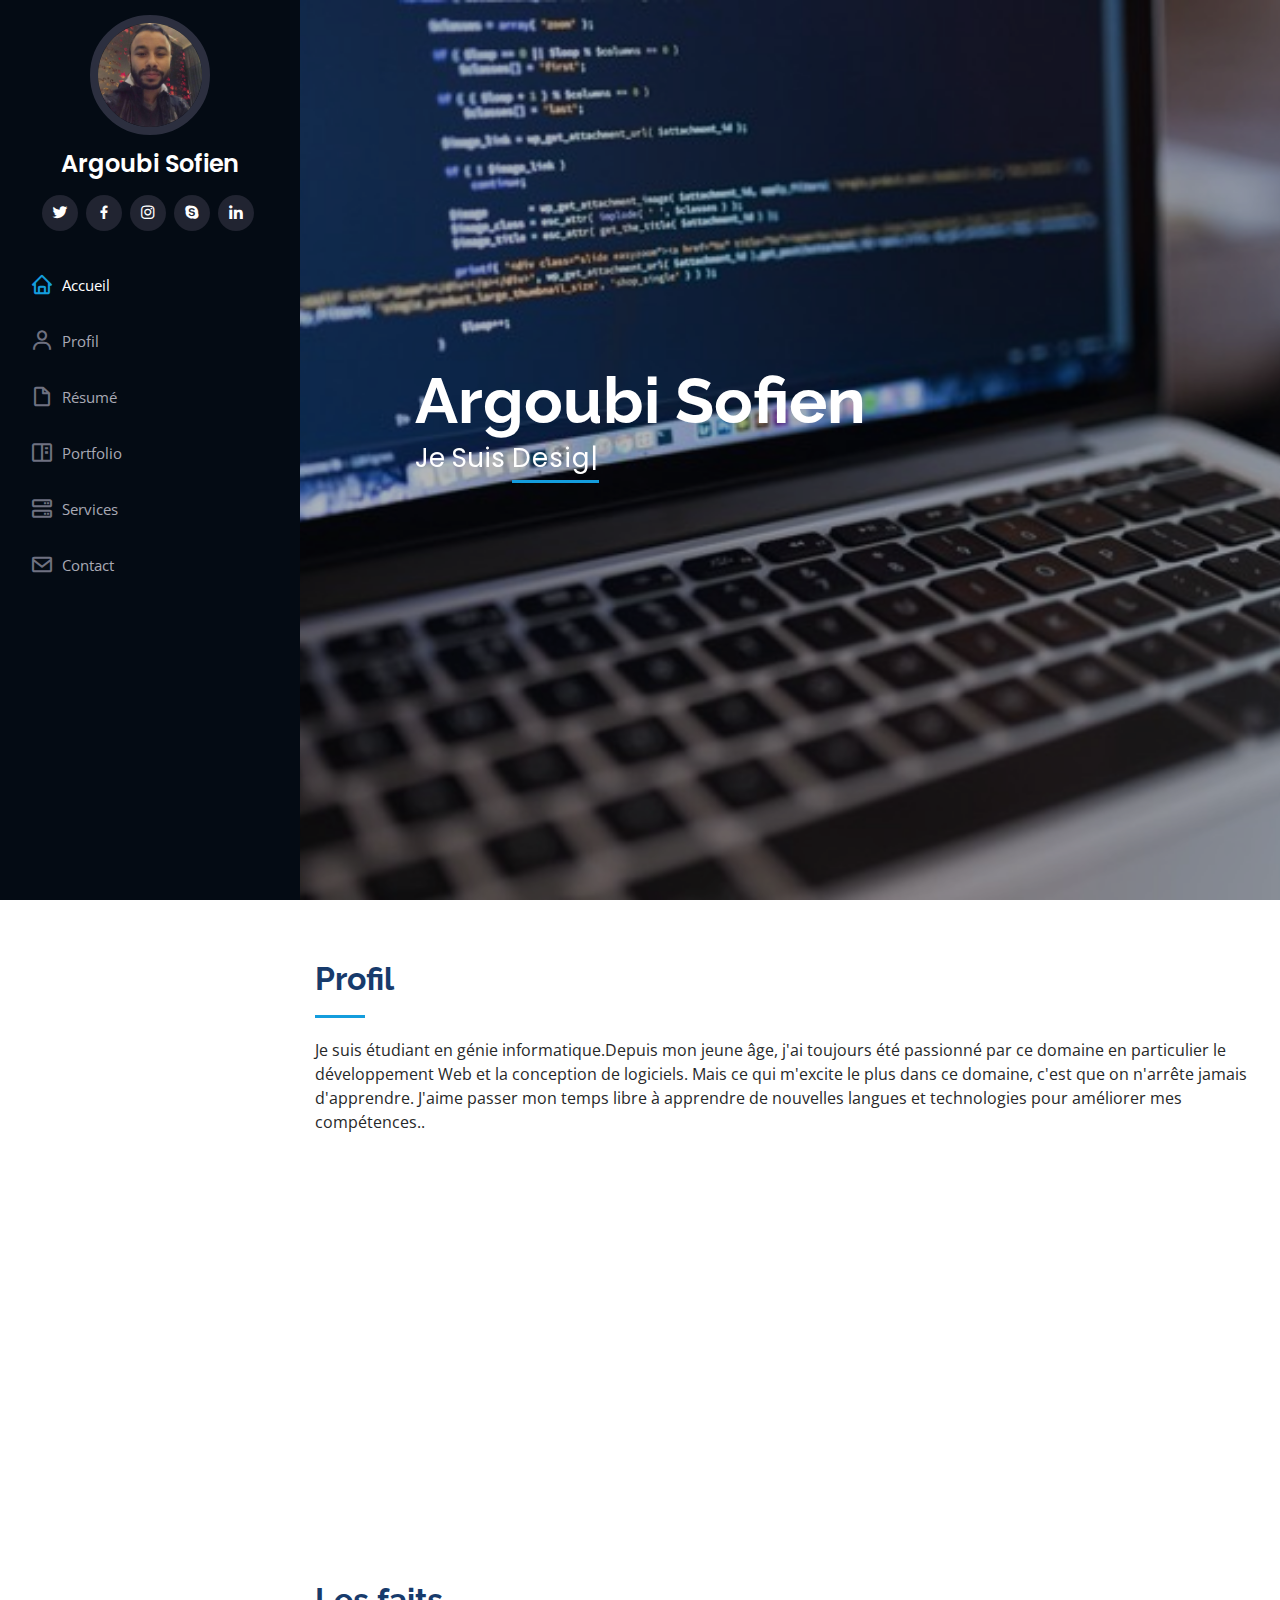
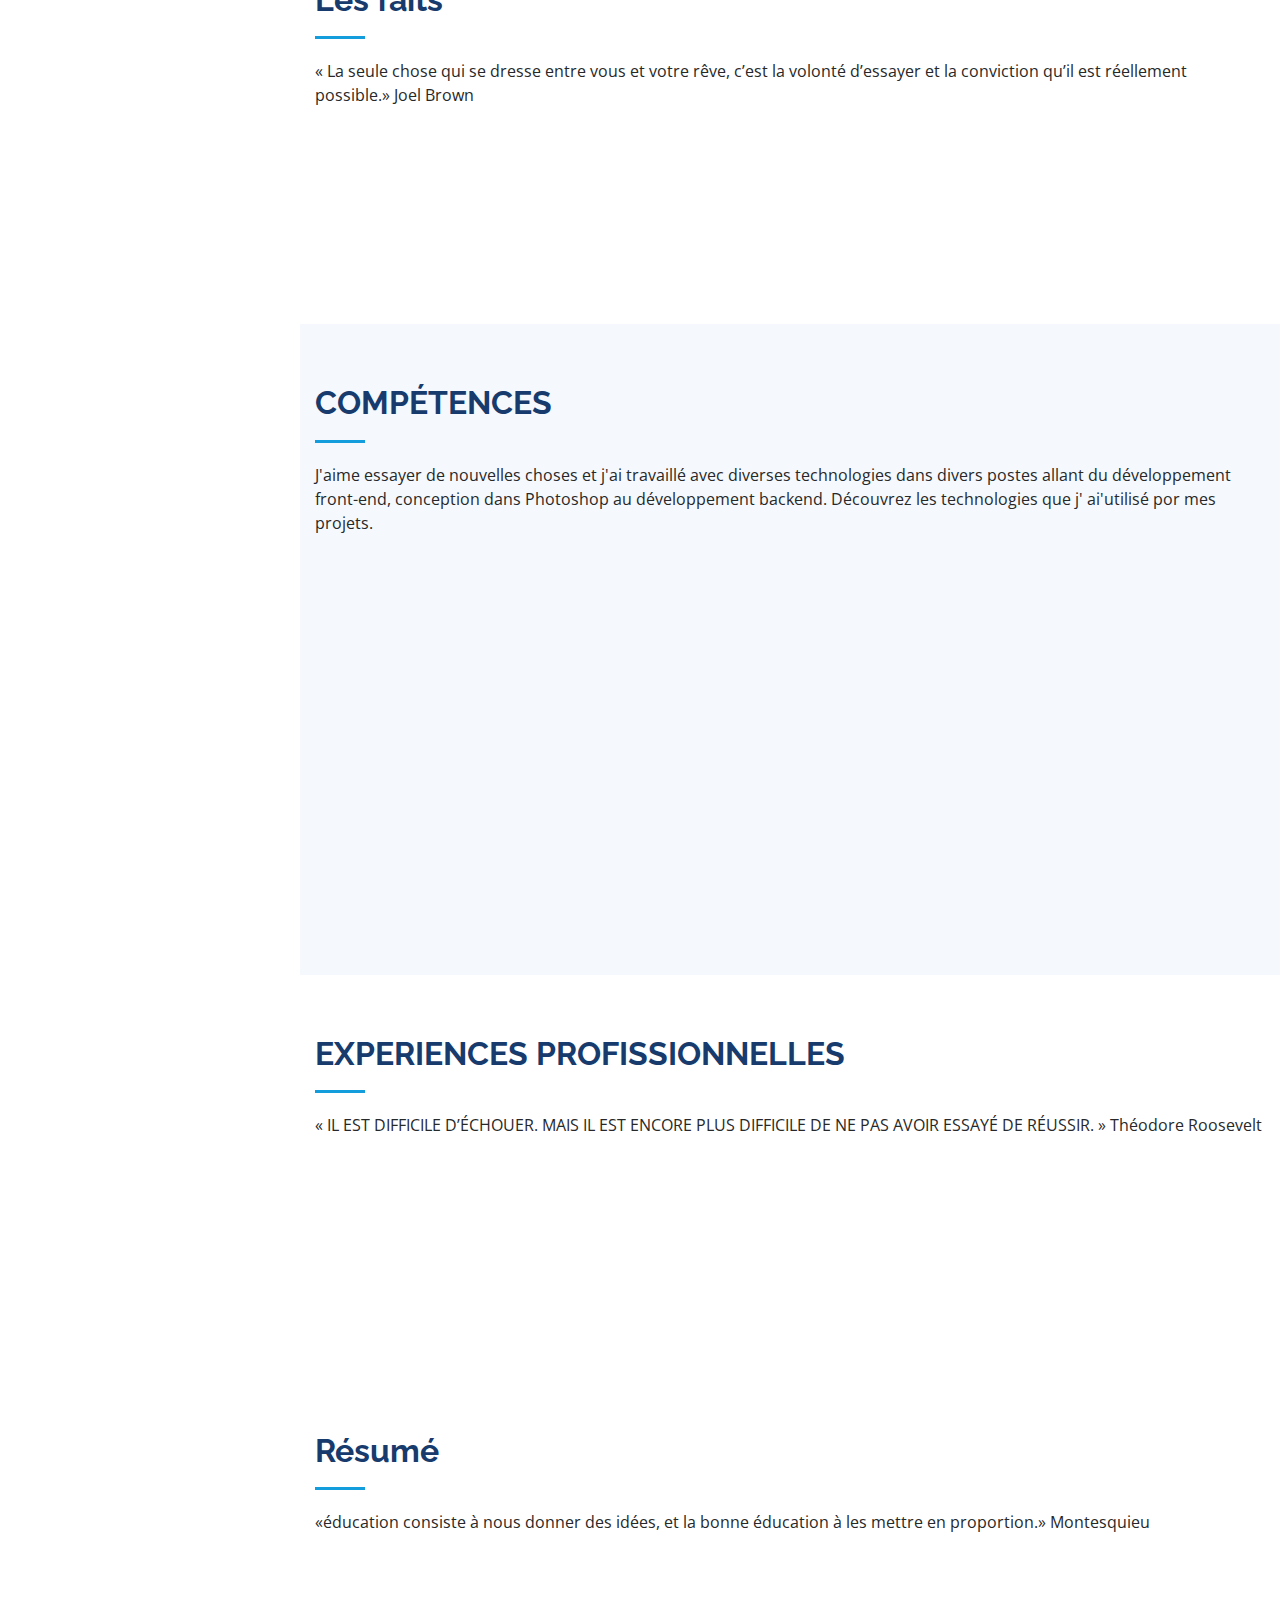
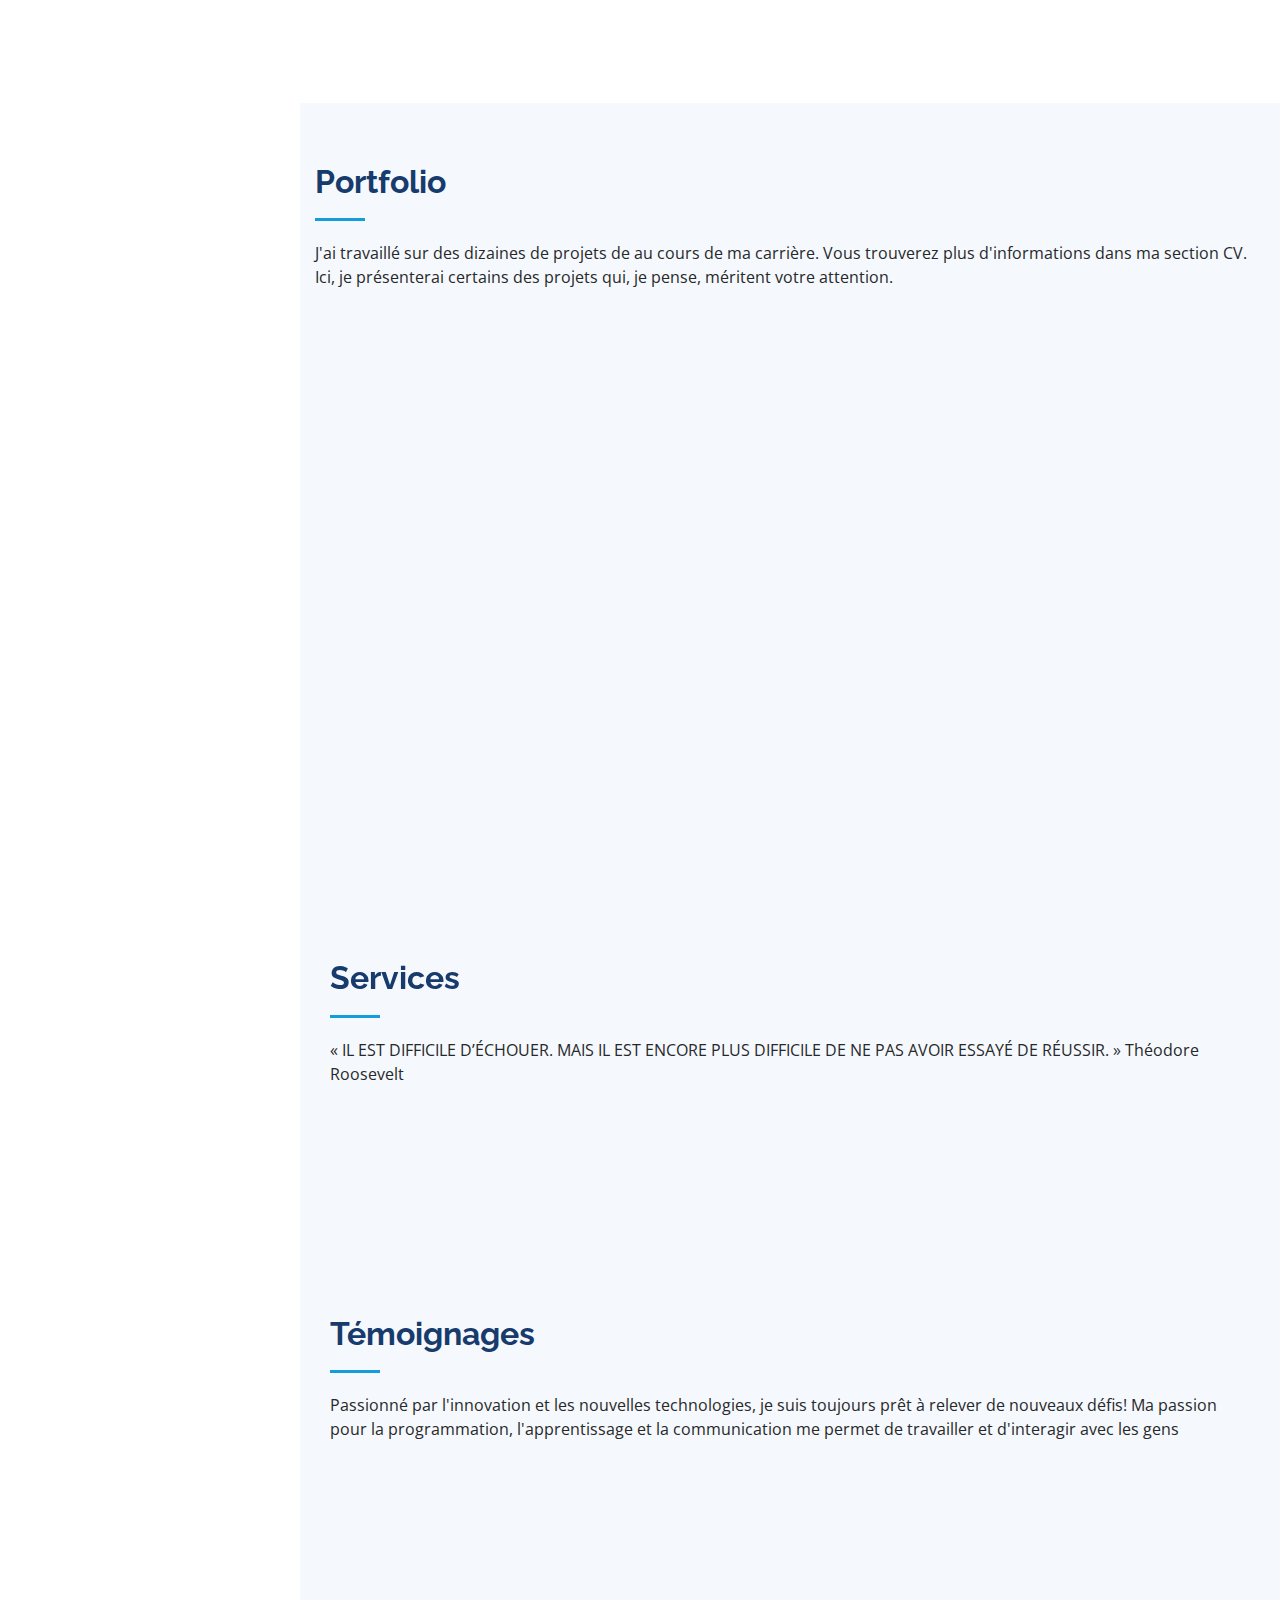
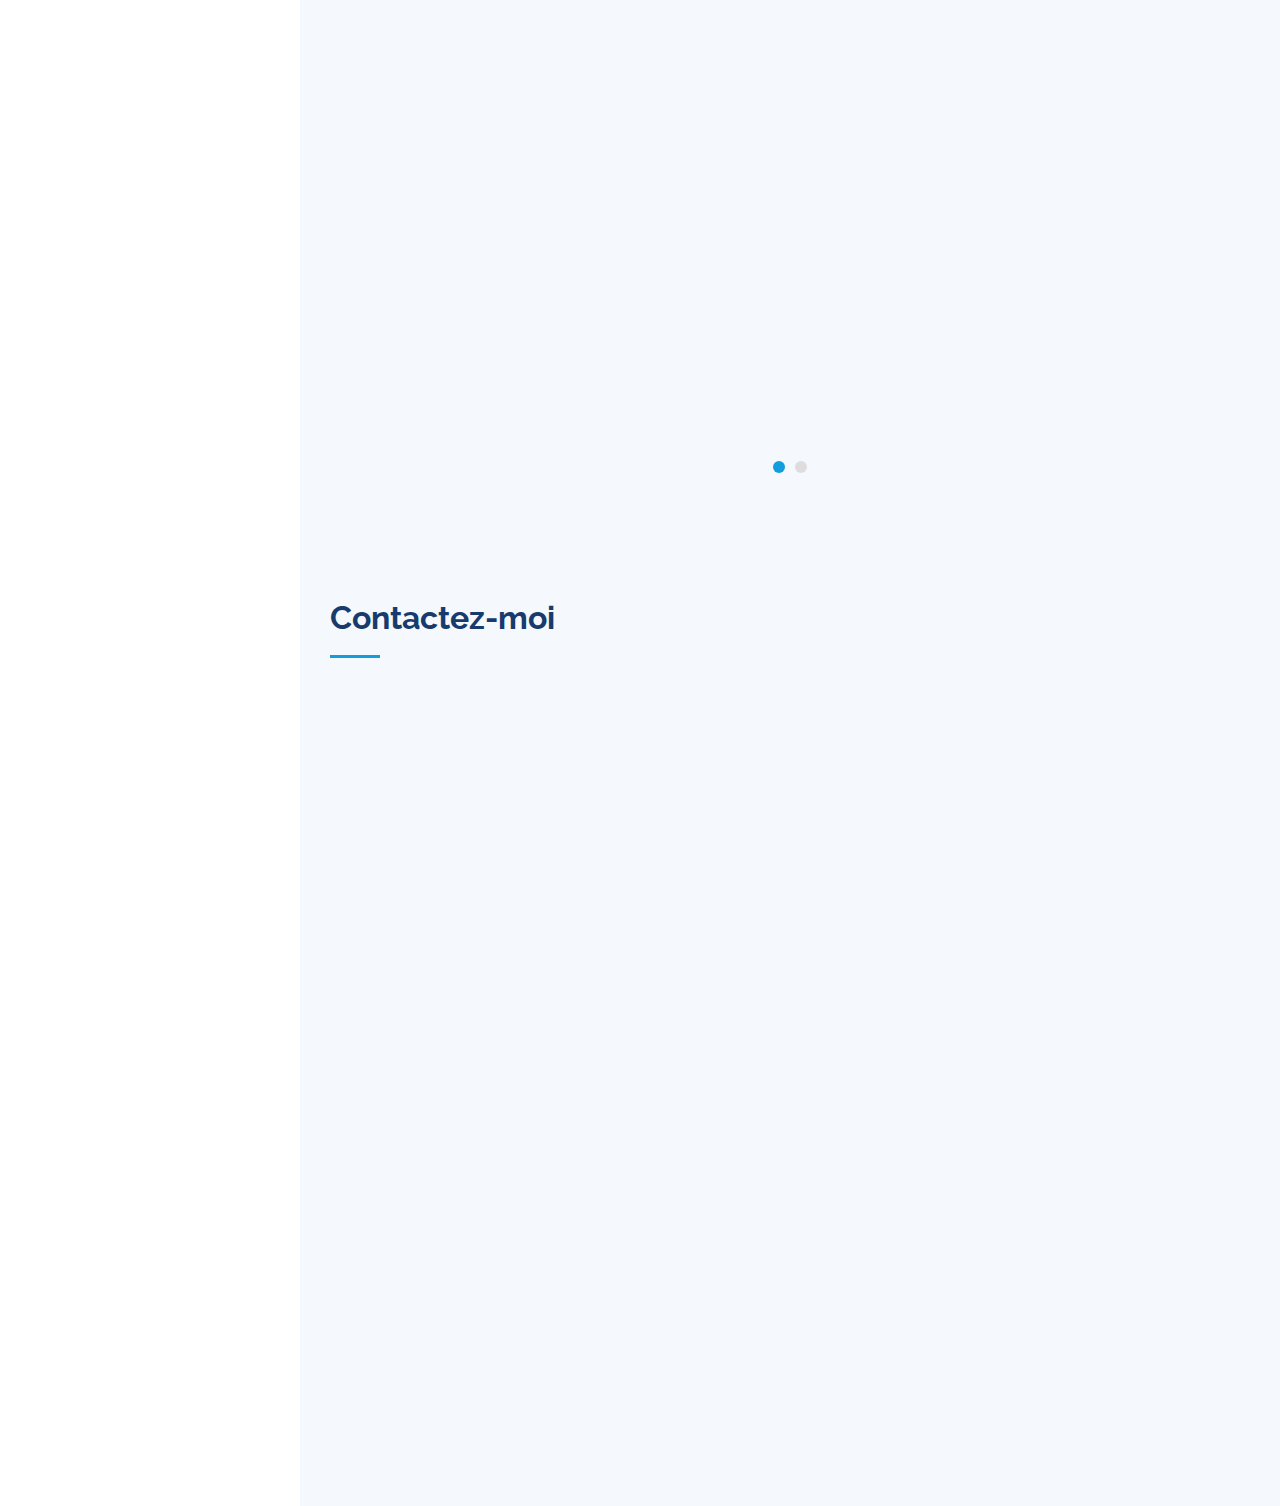
==== index.html @ 0f50d7a8 "Commit" ====
<!DOCTYPE html>
<html lang="en">

<head>
  <meta charset="utf-8">
  <meta content="width=device-width, initial-scale=1.0" name="viewport">

  <title>Argoubi Sofien - Accueil</title>
  <meta content="" name="description">
  <meta content="" name="keywords">

  <!-- Favicons -->
  <link href="assets/img/favicon.png" rel="icon">
  <link href="assets/img/apple-touch-icon.png" rel="apple-touch-icon">

  <!-- Google Fonts -->
  <link href="https://fonts.googleapis.com/css?family=Open+Sans:300,300i,400,400i,600,600i,700,700i|Raleway:300,300i,400,400i,500,500i,600,600i,700,700i|Poppins:300,300i,400,400i,500,500i,600,600i,700,700i" rel="stylesheet">

  <!-- Vendor CSS Files -->
  <link href="assets/vendor/bootstrap/css/bootstrap.min.css" rel="stylesheet">
  <link href="assets/vendor/icofont/icofont.min.css" rel="stylesheet">
  <link href="assets/vendor/boxicons/css/boxicons.min.css" rel="stylesheet">
  <link href="assets/vendor/venobox/venobox.css" rel="stylesheet">
  <link href="assets/vendor/owl.carousel/assets/owl.carousel.min.css" rel="stylesheet">
  <link href="assets/vendor/aos/aos.css" rel="stylesheet">

  <!-- Template Main CSS File -->
  <link href="assets/css/style.css" rel="stylesheet">

  <!-- =======================================================
  * Template Name: iPortfolio - v1.4.1
  * Template URL: https://bootstrapmade.com/iportfolio-bootstrap-portfolio-websites-template/
  * Author: BootstrapMade.com
  * License: https://bootstrapmade.com/license/
  ======================================================== -->
</head>

<body>

  <!-- ======= Mobile nav toggle button ======= -->
  <button type="button" class="mobile-nav-toggle d-xl-none"><i class="icofont-navigation-menu"></i></button>

  <!-- ======= Header ======= -->
  <header id="header">
    <div class="d-flex flex-column">

      <div class="profile">
        <img src="assets/img/profile-img.jpg" alt="" class="img-fluid rounded-circle">
        <h1 class="text-light"><a href="index.html">Argoubi Sofien</a></h1>
        <div class="social-links mt-3 text-center">
          <a href="#" class="twitter"><i class="bx bxl-twitter"></i></a>
          <a href="https://www.facebook.com/neifos.argoubi" class="facebook"><i class="bx bxl-facebook"></i></a>
          <a href="#" class="instagram"><i class="bx bxl-instagram"></i></a>
          <a href="#" class="google-plus"><i class="bx bxl-skype"></i></a>
          <a href="https://www.linkedin.com/in/sofien-argoubi-b7154b184/" class="linkedin"><i class="bx bxl-linkedin"></i></a>
        </div>
      </div>

      <nav class="nav-menu">
        <ul>
          <li class="active"><a href="index.html"><i class="bx bx-home"></i> <span>Accueil</span></a></li>
          <li><a href="#about"><i class="bx bx-user"></i> <span>Profil</span></a></li>
          <li><a href="#resume"><i class="bx bx-file-blank"></i> <span>Résumé</span></a></li>
          <li><a href="#portfolio"><i class="bx bx-book-content"></i> Portfolio</a></li>
          <li><a href="#services"><i class="bx bx-server"></i>Services</a></li>
          <li><a href="#contact"><i class="bx bx-envelope"></i> Contact</a></li>

        </ul>
      </nav><!-- .nav-menu -->
      <button type="button" class="mobile-nav-toggle d-xl-none"><i class="icofont-navigation-menu"></i></button>

    </div>
  </header><!-- End Header -->

  <!-- ======= Hero Section ======= -->
  <section id="hero" class="d-flex flex-column justify-content-center align-items-center">
    <div class="hero-container" data-aos="fade-in">
      <h1>Argoubi Sofien</h1>
      <p>Je Suis <span class="typed" data-typed-items="Designer, Développeur, Freelancer"></span></p>
    </div>
  </section><!-- End Hero -->

  <main id="main">

    <!-- ======= About Section ======= -->
    <section id="about" class="about">
      <div class="container">

        <div class="section-title">
          <h2>Profil</h2>
          <p>Je suis étudiant en génie informatique.Depuis mon jeune âge, j'ai toujours été
            passionné par ce domaine en particulier le développement Web et la
            conception de logiciels. Mais ce qui m'excite le plus dans ce domaine, c'est
            que on n'arrête jamais d'apprendre. J'aime passer mon temps libre à
            apprendre de nouvelles langues et technologies pour améliorer mes
            compétences..</p>
        </div>

        <div class="row">
          <div class="col-lg-4" data-aos="fade-right">
            <img src="assets/img/profile-img.jpg" class="img-fluid" alt="">
          </div>
          <div class="col-lg-8 pt-4 pt-lg-0 content" data-aos="fade-left">
            <h3>UI/UX Designer &amp; Développeur web.</h3>
<p></p>
            <br>
            <br>

            <div class="row">
              <div class="col-lg-6">
                <ul>
                  <li><i class="icofont-rounded-right"></i> <strong>Date de Naissance:</strong> 25 Fév 1996</li>
                  <li><i class="icofont-rounded-right"></i> <strong>Site web:</strong> www.Argoubi-Sofien.com</li>
                  <li><i class="icofont-rounded-right"></i> <strong>Téléphone :</strong> +216 53 925 295</li>
                  <li><i class="icofont-rounded-right"></i> <strong>Ville:</strong> Ariena, Tunis</li>
                </ul>
              </div>
              <div class="col-lg-6">
                <ul>
                  <li><i class="icofont-rounded-right"></i> <strong>Age:</strong> 24</li>
                  <li><i class="icofont-rounded-right"></i> <strong>Diplôme:</strong> Ingénieur</li>
                  <li><i class="icofont-rounded-right"></i> <strong>Email:</strong> sofien.argoubi@esprit.tn</li>
                  <li><i class="icofont-rounded-right"></i> <strong>Freelance:</strong> Disponible</li>
                </ul>
              </div>
<p> « Le succès n’est pas la clé du bonheur. Le bonheur est la clé du succès. Si vous aimez ce que vous faites, vous réussirez.  » Albert Schweitzer</p>
            </div>
          </div>
        </div>
      
      </div>
    </section><!-- End About Section -->

    <!-- ======= Facts Section ======= -->
    <section id="facts" class="facts">
      <div class="container">

        <div class="section-title">
          <h2>Les faits</h2>
          <p>« La seule chose qui se dresse entre vous et votre rêve, c’est la volonté d’essayer et la conviction qu’il est réellement possible.» Joel Brown</p>
        </div>

        <div class="row no-gutters">

          <div class="col-lg-3 col-md-6 d-md-flex align-items-md-stretch" data-aos="fade-up">
            <div class="count-box">
              <i class="icofont-simple-smile"></i>
              <span data-toggle="counter-up">1</span>
              <p><strong>
                Clients satisfaits</strong></p>
            </div>
          </div>

          <div class="col-lg-3 col-md-6 d-md-flex align-items-md-stretch" data-aos="fade-up" data-aos-delay="100">
            <div class="count-box">
              <i class="icofont-document-folder"></i>
              <span data-toggle="counter-up">5</span>
              <p><strong>
                Projets</strong> </p>
            </div>
          </div>

          <div class="col-lg-3 col-md-6 d-md-flex align-items-md-stretch" data-aos="fade-up" data-aos-delay="200">
            <div class="count-box">
              <i class="icofont-live-support"></i>
              <span data-toggle="counter-up">463</span>
              <p><strong>
                Heures d'assistance</strong> </p>
            </div>
          </div>

          <div class="col-lg-3 col-md-6 d-md-flex align-items-md-stretch" data-aos="fade-up" data-aos-delay="300">
            <div class="count-box">
              <i class="icofont-users-alt-5"></i>
              <span data-toggle="counter-up">3</span>
              <p><strong>Hard Workers</strong> </p>
            </div>
          </div>

        </div>

      </div>
    </section><!-- End Facts Section -->

    <!-- ======= Skills Section ======= -->
    <section id="skills" class="skills section-bg">
      <div class="container">

        <div class="section-title">
          <h2>COMPÉTENCES</h2>
          <p>J'aime essayer de nouvelles choses et j'ai travaillé avec diverses technologies dans divers postes allant du développement front-end, conception dans Photoshop au développement backend.
            Découvrez les technologies que j' ai'utilisé por mes projets.</p>
        </div>

        <div class="row skills-content">

          <div class="col-lg-6" data-aos="fade-up">

            <div class="progress">
              <span class="skill">HTML <i class="val">100%</i></span>
              <div class="progress-bar-wrap">
                <div class="progress-bar" role="progressbar" aria-valuenow="100" aria-valuemin="0" aria-valuemax="100"></div>
              </div>
            </div>

            <div class="progress">
              <span class="skill">CSS <i class="val">90%</i></span>
              <div class="progress-bar-wrap">
                <div class="progress-bar" role="progressbar" aria-valuenow="90" aria-valuemin="0" aria-valuemax="100"></div>
              </div>
            </div>

            <div class="progress">
              <span class="skill">JavaScript <i class="val">75%</i></span>
              <div class="progress-bar-wrap">
                <div class="progress-bar" role="progressbar" aria-valuenow="75" aria-valuemin="0" aria-valuemax="100"></div>
              </div>
            </div>
            <div class="progress">
              <span class="skill">JQuery <i class="val">80%</i></span>
              <div class="progress-bar-wrap">
                <div class="progress-bar" role="progressbar" aria-valuenow="80" aria-valuemin="0" aria-valuemax="100"></div>
              </div>
            </div>
            <div class="progress">
              <span class="skill">Ajax <i class="val">80%</i></span>
              <div class="progress-bar-wrap">
                <div class="progress-bar" role="progressbar" aria-valuenow="80" aria-valuemin="0" aria-valuemax="100"></div>
              </div>
            </div>
            <div class="progress">
              <span class="skill">Symfony <i class="val">90%</i></span>
              <div class="progress-bar-wrap">
                <div class="progress-bar" role="progressbar" aria-valuenow="90" aria-valuemin="0" aria-valuemax="100"></div>
              </div>
            </div>
            <div class="progress">
              <span class="skill">Java <i class="val">90%</i></span>
              <div class="progress-bar-wrap">
                <div class="progress-bar" role="progressbar" aria-valuenow="90" aria-valuemin="0" aria-valuemax="100"></div>
              </div>
            </div>

          </div>

          <div class="col-lg-6" data-aos="fade-up" data-aos-delay="100">

            <div class="progress">
              <span class="skill">C <i class="val">100%</i></span>
              <div class="progress-bar-wrap">
                <div class="progress-bar" role="progressbar" aria-valuenow="100" aria-valuemin="0" aria-valuemax="100"></div>
              </div>
            </div>
            <div class="progress">
              <span class="skill">C++ <i class="val">85%</i></span>
              <div class="progress-bar-wrap">
                <div class="progress-bar" role="progressbar" aria-valuenow="85" aria-valuemin="0" aria-valuemax="100"></div>
              </div>
            </div>
            <div class="progress">
              <span class="skill">PHP <i class="val">100%</i></span>
              <div class="progress-bar-wrap">
                <div class="progress-bar" role="progressbar" aria-valuenow="100" aria-valuemin="0" aria-valuemax="100"></div>
              </div>
            </div>

            <div class="progress">
              <span class="skill">WordPress <i class="val">70%</i></span>
              <div class="progress-bar-wrap">
                <div class="progress-bar" role="progressbar" aria-valuenow="90" aria-valuemin="0" aria-valuemax="100"></div>
              </div>
            </div>

            <div class="progress">
              <span class="skill">Photoshop <i class="val">55%</i></span>
              <div class="progress-bar-wrap">
                <div class="progress-bar" role="progressbar" aria-valuenow="55" aria-valuemin="0" aria-valuemax="100"></div>
              </div>
            </div>
            <div class="progress">
              <span class="skill">JavaFx <i class="val">80%</i></span>
              <div class="progress-bar-wrap">
                <div class="progress-bar" role="progressbar" aria-valuenow="80" aria-valuemin="0" aria-valuemax="100"></div>
              </div>
            </div>
            <div class="progress">
              <span class="skill">Python <i class="val">60%</i></span>
              <div class="progress-bar-wrap">
                <div class="progress-bar" role="progressbar" aria-valuenow="60" aria-valuemin="0" aria-valuemax="100"></div>
              </div>
            </div>

          </div>

        </div>

      </div>
    </section><!-- End Skills Section -->

    <!-- ======= Resume Section ======= -->
    <section id="services" class="services">
      <div class="container">

        <div class="section-title">
          <h2>EXPERIENCES PROFISSIONNELLES</h2>
          <p>« IL EST DIFFICILE D’ÉCHOUER. MAIS IL EST ENCORE PLUS DIFFICILE DE NE PAS AVOIR ESSAYÉ DE RÉUSSIR. »
            Théodore Roosevelt</p>
        </div>

        <div class="row">
          <div class="col-lg-4 col-md-6 icon-box" data-aos="fade-up">
            <div class="icon">
              <a href="assets/img/IMG-2661.JPG" data-gall="portfolioGallery" class="venobox" title="Web 2"><i class="icofont-computer"></i></a>
            </div>
            <h4 class="title"><a href="">STAGE OUVRIER</a></h4>
            <p class="description">j'ai connu la procédure à faire pour gére les différent
              sources des financements
            </p>
          </div>
        </div>

      </div>
    </section><!-- End Services Section -->
    <section id="resume" class="resume">
      <div class="container">

        <div class="section-title">
          <h2>Résumé</h2>
          <p>«éducation consiste à nous donner des idées, et la bonne éducation à les mettre en proportion.»  Montesquieu</p>
        </div>

        <div class="row">
          <div class="col-lg-6" data-aos="fade-up">
            <h3 class="resume-title">Résumé</h3>
            <div class="resume-item pb-0">
              <h4>Argoubi Sofien</h4>
              <p><em>Je suis quelqu'un de rigoureux, d'autonome et j'ai une grande capacité d'adaptation et un bon relationnel.</em></p>
              <ul>
                <li>Ariena,Tunis</li>
                <li>(+216) 53 925 295</li>
                <li>sofien.argoubi@esprit.tn</li>
              </ul>
            </div>

            <h3 class="resume-title">Education</h3>
            <div class="resume-item">
              <h4>Ingénierie en informatique</h4>
              <h5>2017 - Present</h5>
              <p><em>Ecole Sup Privée d'Ingénierie et de Technologies,Ariena,Tunis</em></p>
              <p>spécialité TWIN(Technologies Du Web Et De L’internet)</p>
            </div>
            <div class="resume-item">
              <h4>Baccalauréat en Sciences De l’informatique</h4>
              <h5>2014 - 2015</h5>
              <p><em> Lycée Secondaire de Mareth, Gabes, Tunis</em></p>
              <p>spécialité Informatique</p>
            </div>
          </div>
          <div class="col-lg-6" data-aos="fade-up" data-aos-delay="100">
            <h3 class="resume-title">Projets Académiques</h3>
            <div class="resume-item">
              <h4>EdTech</h4>
              <h5>Jan 2020-Mai 2020</h5>
              <p><em>Esprit </em></p>
              <ul>
                <li>Diriger la conception</li>
                <li>Diviser les tâches Entre 6 membres de l'équipe de conception et fournir des conseils sur tous les aspects du projet.</li>
                <li>travail en équipe</li>
                <li>développement un projet intégré composé de 3 disciplines/Technologies : Java, web et Mobile.</li>
              </ul>
            </div>
            <div class="resume-item">
              <h4>E-Commerce</h4>
              <h5>Jan 2019-Mai 2019</h5>
              <p><em>Esprit </em></p>
              <ul>
                <li>Diriger la conception</li>
                <li>Diviser les tâches Entre 6 membres de l'équipe de conception et fournir des conseils sur tous les aspects du projet.</li>
                <li>travail en équipe</li>
                <li>Motes-Clé : Php , JavaScript , Html ,Css , GitHub , MySql</li>
              </ul>
            </div>
            <div class="resume-item">
              <h4>robot détecteur d'obstacles</h4>
              <h5>Jan 2019-Mai 2019</h5>
              <p><em>Esprit</em></p>
              <ul>
                <li>Création d'un robot détecteur d'obstacles utilisant Pic avec Isis et langage d'assemblage.</li>
                <li>travail en équipe</li>
              </ul>
            </div>
            <div class="resume-item">
              <h4>Project Shell</h4>
              <h5>Jan 2019-Mai 2019</h5>
              <p><em>Esprit</em></p>
              <ul>
                <li>Application modulaire</li>
                <li>Utilisation d’une interface graphique (YAD)</li>
                <li>travail par binome</li>
              </ul>
            </div>
            <div class="resume-item">
              <h4>marché intelligent</h4>
              <h5>Sept 2018-Jan 2019</h5>
              <p><em>Esprit</em></p>
              <ul>
                <li>Développement d’une application desktop afin
                  d’améliorer la gestion de consommation d’énergie
                </li>

                <li>travail en équipe</li>
                <li>Motes-Clé : C++ , QtCreator , GitHub , MySql</li>
              </ul>
            </div>
            <div class="resume-item">
              <h4>Jeu Vidéo</h4>
              <h5>Jan 2018-Mai 2018</h5>
              <p><em>Esprit</em></p>
              <ul>
                <li>Conception et réalisation d’un jeu d’énigme</li>
                <li>Motes-Clé : C , SDL , Arduino ,SVN,Linux</li>
              </ul>
            </div>
          </div>
        </div>

      </div>
    </section><!-- End Resume Section -->

    <!-- ======= Portfolio Section ======= -->
    <section id="portfolio" class="portfolio section-bg">
      <div class="container">

        <div class="section-title">
          <h2>Portfolio</h2>
          <p>J'ai travaillé sur des dizaines de projets de au cours de ma carrière. Vous trouverez plus d'informations dans ma section CV.
            Ici, je présenterai certains des projets qui, je pense, méritent votre attention.</p>
        </div>

        <div class="row" data-aos="fade-up">
          <div class="col-lg-12 d-flex justify-content-center">
            <ul id="portfolio-flters">
              <li data-filter="*" class="filter-active">All</li>
              <li data-filter=".filter-app">App</li>
              <li data-filter=".filter-web">Web</li>
            </ul>
          </div>
        </div>

        <div class="row portfolio-container" data-aos="fade-up" data-aos-delay="100">

          <div class="col-lg-4 col-md-6 portfolio-item filter-app">
            <div class="portfolio-wrap">
              <img src="assets/img/jeu%20video/portfolio-details-1.jpg" class="img-fluid" alt="">
              <div class="portfolio-links">
                <a href="assets/img/jeu%20video/portfolio-details-1.jpg" data-gall="portfolioGallery" class="venobox" title="App 1"><i class="bx bx-plus"></i></a>
                <a href="portfolio-details-JeuVideo.html" title="More Details"><i class="bx bx-link"></i></a>
              </div>
            </div>
          </div>

          <div class="col-lg-4 col-md-6 portfolio-item filter-web">
            <div class="portfolio-wrap">
              <img src="assets/img/EdTech/EdTech.png" class="img-fluid" alt="">
              <div class="portfolio-links">
                <a href="assets/img/EdTech/EdTech.png" data-gall="portfolioGallery" class="venobox" title="Web 3"><i class="bx bx-plus"></i></a>
                <a href="portfolio-details%20-EdTech.html" title="More Details"><i class="bx bx-link"></i></a>
              </div>
            </div>
          </div>

          <div class="col-lg-4 col-md-6 portfolio-item filter-app">
            <div class="portfolio-wrap">
              <img src="assets/img/SmartMarket/intro.png" class="img-fluid" alt="">
              <div class="portfolio-links">
                <a href="assets/img/SmartMarket/intro.png" data-gall="portfolioGallery" class="venobox" title="App 2"><i class="bx bx-plus"></i></a>
                <a href="portfolio-details%20-SmartMarket.html" title="More Details"><i class="bx bx-link"></i></a>
              </div>
            </div>
          </div>


          <div class="col-lg-4 col-md-6 portfolio-item filter-web">
            <div class="portfolio-wrap">
              <img src="assets/img/Ecommerce/Ecommerce.jpg" class="img-fluid" alt="">
              <div class="portfolio-links">
                <a href="assets/img/Ecommerce/Ecommerce.jpg" data-gall="portfolioGallery" class="venobox" title="Web 2"><i class="bx bx-plus"></i></a>
                <a href="portfolio-details%20-Ecommerce.html" title="More Details"><i class="bx bx-link"></i></a>
              </div>
            </div>
          </div>
        </div>
      <!--  <div class="section-title">
          <h2>Centres d’intérêts </h2>
          <p> « La vie est un mystère qu'il faut vivre, et non un problème à résoudre ».Gandhi</p>
        </div>

        <div class="row" data-aos="fade-up">
          <div class="col-lg-12 d-flex justify-content-center">
            <ul id="portfolio-flters">
              <li data-filter="*" class="filter-active">All</li>
              <li data-filter=".filter-app">Sport</li>
              <li data-filter=".filter-web">Films</li>
              <li data-filter=".filter-card">Voyages</li>
            </ul>
          </div>
        </div>

        <div class="row portfolio-container" data-aos="fade-up" data-aos-delay="100">

          <div class="col-lg-4 col-md-6 portfolio-item filter-app">
            <div class="portfolio-wrap">
              <img src="assets/img/Sport/16999213_1341015342625537_5766465177453030325_n.jpg" class="img-fluid" alt="">
              <div class="portfolio-links">
                <a href="assets/img/Sport/16999213_1341015342625537_5766465177453030325_n.jpg" data-gall="portfolioGallery" class="venobox" title="Web 1"><i class="bx bx-plus"></i></a>
                <a href="#" title="More Details"><i class="bx bx-link"></i></a>
              </div>
            </div>
          </div>



          <div class="col-lg-4 col-md-6 portfolio-item filter-card">
            <div class="portfolio-wrap">
              <img src="assets/img/Voyage/v1.jpg" class="img-fluid" alt="">
              <div class="portfolio-links">
                <a href="assets/img/Voyage/v1.jpg" data-gall="portfolioGallery" class="venobox" title="Web 2"><i class="bx bx-plus"></i></a>
                <a href="#" title="More Details"><i class="bx bx-link"></i></a>
              </div>
            </div>
          </div>
          <div class="col-lg-4 col-md-6 portfolio-item filter-card">
            <div class="portfolio-wrap">
              <img src="assets/img/Voyage/v2.jpg" class="img-fluid" alt="">
              <div class="portfolio-links">
                <a href="assets/img/Voyage/v2.jpg" data-gall="portfolioGallery" class="venobox" title="Web 2"><i class="bx bx-plus"></i></a>
                <a href="#" title="More Details"><i class="bx bx-link"></i></a>
              </div>
            </div>
          </div>
          <div class="col-lg-4 col-md-6 portfolio-item filter-app">
            <div class="portfolio-wrap">
              <img src="assets/img/Voyage/v3.jpg" class="img-fluid" alt="">
              <div class="portfolio-links">
                <a href="assets/img/Voyage/v3.jpg" data-gall="portfolioGallery" class="venobox" title="Web 2"><i class="bx bx-plus"></i></a>
                <a href="#" title="More Details"><i class="bx bx-link"></i></a>
              </div>
            </div>
          </div>
          <div class="col-lg-4 col-md-6 portfolio-item filter-web">
            <div class="portfolio-wrap">
              <img src="assets/img/Films/The_Walking_Dead.jpg" class="img-fluid" alt="">
              <div class="portfolio-links">
                <a href="assets/img/Films/The_Walking_Dead.jpg" data-gall="portfolioGallery" class="venobox" title="Web 2"><i class="bx bx-plus"></i></a>
                <a href="#" title="More Details"><i class="bx bx-link"></i></a>
              </div>
            </div>
          </div>
          <div class="col-lg-4 col-md-6 portfolio-item filter-web">
            <div class="portfolio-wrap">
              <img src="assets/img/Films/3956503.jpg" class="img-fluid" alt="">
              <div class="portfolio-links">
                <a href="assets/img/Films/3956503.jpg" data-gall="portfolioGallery" class="venobox" title="Web 2"><i class="bx bx-plus"></i></a>
                <a href="#" title="More Details"><i class="bx bx-link"></i></a>
              </div>
            </div>
          </div>
          <div class="col-lg-4 col-md-6 portfolio-item filter-web">
            <div class="portfolio-wrap">
              <img src="assets/img/Films/81Flr9sH92L._AC_SL1500.jpg" class="img-fluid" alt="">
              <div class="portfolio-links">
                <a href="assets/img/Films/81Flr9sH92L._AC_SL1500.jpg" data-gall="portfolioGallery" class="venobox" title="Web 2"><i class="bx bx-plus"></i></a>
                <a href="#" title="More Details"><i class="bx bx-link"></i></a>
              </div>
            </div>
          </div>

        </div>

      </div>
    </section>End Portfolio Section -->

    <!-- ======= Services Section ======= -->
    <section id="services" class="services">
      <div class="container">

      <div class="section-title">
          <h2>Services</h2>
          <p>« IL EST DIFFICILE D’ÉCHOUER. MAIS IL EST ENCORE PLUS DIFFICILE DE NE PAS AVOIR ESSAYÉ DE RÉUSSIR. »
            Théodore Roosevelt</p>
        </div>

        <div class="row">
          <div class="col-lg-4 col-md-6 icon-box" data-aos="fade-up">
            <div class="icon">
              <a href="assets/img/IMG-2661.JPG" data-gall="portfolioGallery" class="venobox" title="Web 2"><i class="icofont-computer"></i></a>
            </div>
            <h4 class="title"><a href="">Développement Web</a></h4>
            <p class="description">
            </p>
          </div>
          <div class="col-lg-4 col-md-6 icon-box" data-aos="fade-up">
            <div class="icon">
              <a href="assets/img/IMG-2661.JPG" data-gall="portfolioGallery" class="venobox" title="Web 2"><i class="icofont-image"></i></a>
            </div>
            <h4 class="title"><a href="">Création de interface Graphique </a></h4>
            <p class="description">
            </p>
          </div>

          <div class="col-lg-4 col-md-6 icon-box" data-aos="fade-up">
            <div class="icon">
              <a href="assets/img/IMG-2661.JPG" data-gall="portfolioGallery" class="venobox" title="Web 2"><i class="icofont-chart-bar-graph"></i></a>
            </div>
            <h4 class="title"><a href="">Convertir de fichier</a></h4>
            <p class="description">
            </p>
          </div>
      </div>
    </section><!-- End Services Section -->


    <!-- ======= Testimonials Section ======= -->
    <section id="testimonials" class="testimonials section-bg">
      <div class="container">

        <div class="section-title">
          <h2>Témoignages</h2>
          <p>Passionné par l'innovation et les nouvelles technologies, je suis toujours prêt à relever de nouveaux défis! Ma passion pour la programmation, l'apprentissage et la communication me permet de travailler et d'interagir avec les gens</p>
        </div>

        <div class="owl-carousel testimonials-carousel">

          <div class="testimonial-item" data-aos="fade-up">
            <p>
              <i class="bx bxs-quote-alt-left quote-icon-left"></i>
              J'ai eu le plaisir de travailler avec mon collégue Sofien Argoubi pendant 3 mois, pour le développement d'un site web e-commerce.
              Pendant cette période, j'ai eu l'occasion d'observer ses compétences professionnelles.
              Il prend toujours les tâches avec enthousiasme et dévouement. Aussi j'ai remarqué qu'il sait comment fixer les priorités parmi ses responsabilités.


              <i class="bx bxs-quote-alt-right quote-icon-right"></i>
            </p>
            <img src="assets/img/MyFriends/122723166_369710127480084_1688362825779582460_n.jpg" class="testimonial-img" alt="">
            <h3>Ennine Hanene</h3>
            <h4>Développeuse</h4>
          </div>

          <div class="testimonial-item" data-aos="fade-up" data-aos-delay="100">
            <p>
              <i class="bx bxs-quote-alt-left quote-icon-left"></i>
              Il avait l'air simple, gentil et généreux.
              D'ailleurs le temps me prouve qu'il était sincère, poli sans retenu, et extrêmement aimable. Il rendait service à tout le monde, sans artifice ni prétention.
              Il s'agit d'un homme énergique et sérieux. Seul le tarvail avait de l'importance pour lui.
              <i class="bx bxs-quote-alt-right quote-icon-right"></i>
            </p>
            <img src="assets/img/MyFriends/122654681_822925848478898_2244571292479896744_n.jpg" class="testimonial-img" alt="">
            <h3>Bersellou Mustapha</h3>
            <h4>Designer</h4>
          </div>

          <div class="testimonial-item" data-aos="fade-up" data-aos-delay="200">
            <p>
              <i class="bx bxs-quote-alt-left quote-icon-left"></i>
              J'étais ravi d'être dans la même équipe que vous, vos qualités, votre maitrise des langages informatiques utilisés et votre sens du professionnalisme nous ont permis d'accomplir les différentes tâches dans les meilleures conditions.
              <i class="bx bxs-quote-alt-right quote-icon-right"></i>
            </p>
            <img src="assets/img/MyFriends/122596793_414792889920346_6113307484352216894_n.jpg" class="testimonial-img" alt="">
            <h3>Fares Manel</h3>
            <h4>Développeuse</h4>
          </div>

          <div class="testimonial-item" data-aos="fade-up" data-aos-delay="300">
            <p>
              <i class="bx bxs-quote-alt-left quote-icon-left"></i>
              Si je peux décrire M. Sofien Agroubi en quelques mots, je dirais:
              directe, intentionnelle et médicamenteuse. C'est tout simplement un bon développeur avec un esprit
              critique facinante et intelligence émotionnelle admirable
              <i class="bx bxs-quote-alt-right quote-icon-right"></i>
            </p>
            <img src="assets/img/MyFriends/0.jpg" class="testimonial-img" alt="">
            <h3>Jemmali MohamedTaha</h3>
            <h4>Développeur</h4>
          </div>

          <div class="testimonial-item" data-aos="fade-up" data-aos-delay="400">
            <p>
              <i class="bx bxs-quote-alt-left quote-icon-left"></i>
              Intelligent, dynamique et éfficace en groupe.Hamza se concentre très bien sur les tâches qui lui sont
              confiées.
              <i class="bx bxs-quote-alt-right quote-icon-right"></i>
            </p>
            <img src="assets/img/MyFriends/one.png" class="testimonial-img" alt="">
            <h3>Ennour Hamza</h3>
            <h4>Développeur</h4>
          </div>

        </div>

      </div>
    </section><!-- End Testimonials Section -->

    <!-- ======= Contact Section ======= -->
    <section id="contact" class="contact">
      <div class="container">

        <div class="section-title">
          <h2>Contactez-moi</h2>

        </div>

        <div class="row" data-aos="fade-in">

          <div class="col-lg-5 d-flex align-items-stretch">
            <div class="info">
              <div class="address">
                <i class="icofont-google-map"></i>
                <h4>Emplacement:</h4>
                <p>Ariena, Tunis, TN 8000</p>
              </div>

              <div class="email">
                <i class="icofont-envelope"></i>
                <h4>Email:</h4>
                <p>sofien.argoubi@esprit.tn</p>
              </div>

              <div class="phone">
                <i class="icofont-phone"></i>
                <h4>l'appel :</h4>
                <p>+216 53 925 295</p>
              </div>

              <iframe src="https://www.google.com/maps/embed?pb=!1m14!1m8!1m3!1d12097.433213460943!2d-74.0062269!3d40.7101282!3m2!1i1024!2i768!4f13.1!3m3!1m2!1s0x0%3A0xb89d1fe6bc499443!2sDowntown+Conference+Center!5e0!3m2!1smk!2sbg!4v1539943755621" frameborder="0" style="border:0; width: 100%; height: 290px;" allowfullscreen></iframe>
            </div>

          </div>

          <div class="col-lg-7 mt-5 mt-lg-0 d-flex align-items-stretch">
            <form action="forms/contact.php" method="post" role="form" class="php-email-form">
              <div class="form-row">
                <div class="form-group col-md-6">
                  <label for="name">
                    Votre nom</label>
                  <input type="text" name="name" class="form-control" id="name" data-rule="minlen:4" data-msg="Please enter at least 4 chars" />
                  <div class="validate"></div>
                </div>
                <div class="form-group col-md-6">
                  <label for="name">Votre Email</label>
                  <input type="email" class="form-control" name="email" id="email" data-rule="email" data-msg="Please enter a valid email" />
                  <div class="validate"></div>
                </div>
              </div>
              <div class="form-group">
                <label for="name">Sujet</label>
                <input type="text" class="form-control" name="subject" id="subject" data-rule="minlen:4" data-msg="Please enter at least 8 chars of subject" />
                <div class="validate"></div>
              </div>
              <div class="form-group">
                <label for="name">Message</label>
                <textarea class="form-control" name="message" rows="10" data-rule="required" data-msg="Please write something for us"></textarea>
                <div class="validate"></div>
              </div>
              <div class="mb-3">
                <div class="loading">Loading</div>
                <div class="error-message"></div>
                <div class="sent-message">Your message has been sent. Thank you!</div>
              </div>
              <div class="text-center"><button type="submit">Envoyer Message</button></div>
            </form>
          </div>

        </div>

      </div>
    </section><!-- End Contact Section -->

  </main><!-- End #main -->

  <!-- ======= Footer ======= -->


  <a href="#" class="back-to-top"><i class="icofont-simple-up"></i></a>

  <!-- Vendor JS Files -->
  <script src="assets/vendor/jquery/jquery.min.js"></script>
  <script src="assets/vendor/bootstrap/js/bootstrap.bundle.min.js"></script>
  <script src="assets/vendor/jquery.easing/jquery.easing.min.js"></script>
  <script src="assets/vendor/php-email-form/validate.js"></script>
  <script src="assets/vendor/waypoints/jquery.waypoints.min.js"></script>
  <script src="assets/vendor/counterup/counterup.min.js"></script>
  <script src="assets/vendor/isotope-layout/isotope.pkgd.min.js"></script>
  <script src="assets/vendor/venobox/venobox.min.js"></script>
  <script src="assets/vendor/owl.carousel/owl.carousel.min.js"></script>
  <script src="assets/vendor/typed.js/typed.min.js"></script>
  <script src="assets/vendor/aos/aos.js"></script>

  <!-- Template Main JS File -->
  <script src="assets/js/main.js"></script>

</body>

</html>
---- assets/vendor/venobox/venobox.css ----
/* ------ venobox.css --------*/
.vbox-overlay *, .vbox-overlay *:before, .vbox-overlay *:after{
    -webkit-backface-visibility: hidden;
    -webkit-box-sizing:border-box;
    -moz-box-sizing:border-box;
    box-sizing:border-box;
}
.vbox-overlay * { 
    -webkit-backface-visibility: visible;
    backface-visibility: visible;
}
.vbox-overlay{
    display: -webkit-flex;
    display: flex;
    -webkit-flex-direction: column;
    flex-direction: column;
    -webkit-justify-content: center;
    justify-content: center;
    -webkit-align-items: center;
    align-items: center;
    position: fixed;
    left: 0;
    top: 0;
    bottom: 0;
    right: 0;
    z-index: 999999;
}

/* ----- navigation ----- */
.vbox-title{
    width: 100%;
    height: 40px;
    float: left;
    text-align: center;
    line-height: 28px;
    font-size: 12px;
    padding: 6px 50px;
    overflow: hidden;
    position: fixed;
    display: none;
    left: 0;
    z-index: 89;
}
.vbox-close{
    cursor: pointer;
    position: fixed;
    top: -1px;
    right: 0;
    width: 50px;
    height: 40px;
    padding: 6px;
    display: block;
    background-position:10px center;
    overflow: hidden;
    font-size: 24px;
    line-height: 1;
    text-align: center;
    z-index: 99;
}
.vbox-left{
    cursor: pointer;
    position: fixed;
    left: 0;
    height: 40px;
    overflow: hidden;
    line-height: 28px;
    font-size: 12px;
    z-index: 99;
    display: flex;
    align-items:center;
}
.vbox-num{
    display: inline-block;
    margin: 6px 0 6px 15px;
}
/* ----- Social share ----- */
.vbox-share{
    line-height: 28px;
    font-size: 12px;
    overflow: hidden;
    position: fixed;
    left: 0;
    z-index: 98;
    display: flex;
    align-items:center;
    justify-content: center;
    width: 100%;
    text-align: center;
}
.vbox-share svg{
    max-height: 28px;
    width: 28px;
    z-index: 10;
    margin-left: 12px;
    margin-top: 6px;
    margin-bottom: 6px;
    vertical-align: middle;
}


/* ----- navigation ARROWS ----- */
.vbox-next, .vbox-prev{
    position: fixed;
    top: 50%;
    margin-top: -15px;
    overflow: hidden;
    cursor: pointer;
    display: block;
    width: 45px;
    height: 45px;
    z-index: 99;
}
.vbox-next span, .vbox-prev span{
    position: relative;
    width: 20px;
    height: 20px;
    border: 2px solid transparent;
    border-top-color: #B6B6B6;
    border-right-color: #B6B6B6;
    text-indent: -100px;
    position: absolute;
    top: 8px;
    display: block;
}
.vbox-prev{
    left: 15px;
}
.vbox-next{
    right: 15px;
}
.vbox-prev span{
    left: 10px;
    -ms-transform: rotate(-135deg);
    -webkit-transform: rotate(-135deg);
    transform: rotate(-135deg);
}
.vbox-next span{
    -ms-transform: rotate(45deg);
    -webkit-transform: rotate(45deg);
    transform: rotate(45deg);
    right: 10px;
}
/* ------- inline window ------ */
.vbox-inline{
    width: 420px;
    height: 315px;
    height: 70vh;
    padding: 10px;
    background: #fff;
    margin: 0 auto;
    overflow: auto;
    text-align: left;
}
/* ------- Video & iFrames window ------ */
.venoframe{
    max-width: 100%;
    width: 100%;
    border: none;
    width: 100%;
    height: 260px;
    height: 70vh;
}
.venoframe.vbvid{
    height: 260px;
}
@media (min-width: 768px) {
    .venoframe, .vbox-inline{
        width: 90%;
        height: 360px;
        height: 70vh;
    }
    .venoframe.vbvid{
        width: 640px;
        height: 360px;
    }
}
@media (min-width: 992px) {
    .venoframe, .vbox-inline{
        max-width: 1200px;
        width: 80%;
        height: 540px;
        height: 70vh;
    }
    .venoframe.vbvid{
        width: 960px;
        height: 540px;
    }
}
/* 
Please do NOT edit this part! 
or at least read this note: http://i.imgur.com/7C0ws9e.gif
*/
.vbox-open{
    overflow: hidden;
}
.vbox-container{
    position: absolute;
    left: 0;
    right: 0;
    top: 0;
    bottom: 0;
    overflow-x: hidden;
    overflow-y: scroll;
    overflow-scrolling: touch;
    -webkit-overflow-scrolling: touch;
    z-index: 20;
    max-height: 100%;

}

.vbox-content{
    text-align: center;
    float: left;
    width: 100%;
    position: relative;
    overflow: hidden;
    padding: 20px 4%;
}
.vbox-container img{
    max-width: 100%;
    height: auto;
}
.vbox-figlio{
    box-shadow: 0 0 12px rgba(0,0,0,0.19), 0 6px 6px rgba(0,0,0,0.23);
    max-width: 100%;
    text-align: initial;
}
img.vbox-figlio{
    -webkit-user-select: none;
-khtml-user-select: none;
-moz-user-select: none;
-o-user-select: none;
user-select: none;
}
.vbox-content.swipe-left{
    margin-left: -200px !important;
}
.vbox-content.swipe-right{
    margin-left: 200px !important;
}
.vbox-animated{
    webkit-transition: margin 300ms ease-out;
    transition: margin 300ms ease-out;
}

/* ---------- preloader ----------
 * SPINKIT 
 * http://tobiasahlin.com/spinkit/
-------------------------------- */
.sk-double-bounce,.sk-rotating-plane{width:40px;height:40px;margin:40px auto}.sk-rotating-plane{background-color:#333;-webkit-animation:sk-rotatePlane 1.2s infinite ease-in-out;animation:sk-rotatePlane 1.2s infinite ease-in-out}@-webkit-keyframes sk-rotatePlane{0%{-webkit-transform:perspective(120px) rotateX(0) rotateY(0);transform:perspective(120px) rotateX(0) rotateY(0)}50%{-webkit-transform:perspective(120px) rotateX(-180.1deg) rotateY(0);transform:perspective(120px) rotateX(-180.1deg) rotateY(0)}100%{-webkit-transform:perspective(120px) rotateX(-180deg) rotateY(-179.9deg);transform:perspective(120px) rotateX(-180deg) rotateY(-179.9deg)}}@keyframes sk-rotatePlane{0%{-webkit-transform:perspective(120px) rotateX(0) rotateY(0);transform:perspective(120px) rotateX(0) rotateY(0)}50%{-webkit-transform:perspective(120px) rotateX(-180.1deg) rotateY(0);transform:perspective(120px) rotateX(-180.1deg) rotateY(0)}100%{-webkit-transform:perspective(120px) rotateX(-180deg) rotateY(-179.9deg);transform:perspective(120px) rotateX(-180deg) rotateY(-179.9deg)}}.sk-double-bounce{position:relative}.sk-double-bounce .sk-child{width:100%;height:100%;border-radius:50%;background-color:#333;opacity:.6;position:absolute;top:0;left:0;-webkit-animation:sk-doubleBounce 2s infinite ease-in-out;animation:sk-doubleBounce 2s infinite ease-in-out}.sk-chasing-dots .sk-child,.sk-spinner-pulse,.sk-three-bounce .sk-child{background-color:#333;border-radius:100%}.sk-double-bounce .sk-double-bounce2{-webkit-animation-delay:-1s;animation-delay:-1s}@-webkit-keyframes sk-doubleBounce{0%,100%{-webkit-transform:scale(0);transform:scale(0)}50%{-webkit-transform:scale(1);transform:scale(1)}}@keyframes sk-doubleBounce{0%,100%{-webkit-transform:scale(0);transform:scale(0)}50%{-webkit-transform:scale(1);transform:scale(1)}}.sk-wave{margin:40px auto;width:50px;height:40px;text-align:center;font-size:10px}.sk-wave .sk-rect{background-color:#333;height:100%;width:6px;display:inline-block;-webkit-animation:sk-waveStretchDelay 1.2s infinite ease-in-out;animation:sk-waveStretchDelay 1.2s infinite ease-in-out}.sk-wave .sk-rect1{-webkit-animation-delay:-1.2s;animation-delay:-1.2s}.sk-wave .sk-rect2{-webkit-animation-delay:-1.1s;animation-delay:-1.1s}.sk-wave .sk-rect3{-webkit-animation-delay:-1s;animation-delay:-1s}.sk-wave .sk-rect4{-webkit-animation-delay:-.9s;animation-delay:-.9s}.sk-wave .sk-rect5{-webkit-animation-delay:-.8s;animation-delay:-.8s}@-webkit-keyframes sk-waveStretchDelay{0%,100%,40%{-webkit-transform:scaleY(.4);transform:scaleY(.4)}20%{-webkit-transform:scaleY(1);transform:scaleY(1)}}@keyframes sk-waveStretchDelay{0%,100%,40%{-webkit-transform:scaleY(.4);transform:scaleY(.4)}20%{-webkit-transform:scaleY(1);transform:scaleY(1)}}.sk-wandering-cubes{margin:40px auto;width:40px;height:40px;position:relative}.sk-wandering-cubes .sk-cube{background-color:#333;width:10px;height:10px;position:absolute;top:0;left:0;-webkit-animation:sk-wanderingCube 1.8s ease-in-out -1.8s infinite both;animation:sk-wanderingCube 1.8s ease-in-out -1.8s infinite both}.sk-chasing-dots,.sk-spinner-pulse{width:40px;height:40px;margin:40px auto}.sk-wandering-cubes .sk-cube2{-webkit-animation-delay:-.9s;animation-delay:-.9s}@-webkit-keyframes sk-wanderingCube{0%{-webkit-transform:rotate(0);transform:rotate(0)}25%{-webkit-transform:translateX(30px) rotate(-90deg) scale(.5);transform:translateX(30px) rotate(-90deg) scale(.5)}50%{-webkit-transform:translateX(30px) translateY(30px) rotate(-179deg);transform:translateX(30px) translateY(30px) rotate(-179deg)}50.1%{-webkit-transform:translateX(30px) translateY(30px) rotate(-180deg);transform:translateX(30px) translateY(30px) rotate(-180deg)}75%{-webkit-transform:translateX(0) translateY(30px) rotate(-270deg) scale(.5);transform:translateX(0) translateY(30px) rotate(-270deg) scale(.5)}100%{-webkit-transform:rotate(-360deg);transform:rotate(-360deg)}}@keyframes sk-wanderingCube{0%{-webkit-transform:rotate(0);transform:rotate(0)}25%{-webkit-transform:translateX(30px) rotate(-90deg) scale(.5);transform:translateX(30px) rotate(-90deg) scale(.5)}50%{-webkit-transform:translateX(30px) translateY(30px) rotate(-179deg);transform:translateX(30px) translateY(30px) rotate(-179deg)}50.1%{-webkit-transform:translateX(30px) translateY(30px) rotate(-180deg);transform:translateX(30px) translateY(30px) rotate(-180deg)}75%{-webkit-transform:translateX(0) translateY(30px) rotate(-270deg) scale(.5);transform:translateX(0) translateY(30px) rotate(-270deg) scale(.5)}100%{-webkit-transform:rotate(-360deg);transform:rotate(-360deg)}}.sk-spinner-pulse{-webkit-animation:sk-pulseScaleOut 1s infinite ease-in-out;animation:sk-pulseScaleOut 1s infinite ease-in-out}@-webkit-keyframes sk-pulseScaleOut{0%{-webkit-transform:scale(0);transform:scale(0)}100%{-webkit-transform:scale(1);transform:scale(1);opacity:0}}@keyframes sk-pulseScaleOut{0%{-webkit-transform:scale(0);transform:scale(0)}100%{-webkit-transform:scale(1);transform:scale(1);opacity:0}}.sk-chasing-dots{position:relative;text-align:center;-webkit-animation:sk-chasingDotsRotate 2s infinite linear;animation:sk-chasingDotsRotate 2s infinite linear}.sk-chasing-dots .sk-child{width:60%;height:60%;display:inline-block;position:absolute;top:0;-webkit-animation:sk-chasingDotsBounce 2s infinite ease-in-out;animation:sk-chasingDotsBounce 2s infinite ease-in-out}.sk-chasing-dots .sk-dot2{top:auto;bottom:0;-webkit-animation-delay:-1s;animation-delay:-1s}@-webkit-keyframes sk-chasingDotsRotate{100%{-webkit-transform:rotate(360deg);transform:rotate(360deg)}}@keyframes sk-chasingDotsRotate{100%{-webkit-transform:rotate(360deg);transform:rotate(360deg)}}@-webkit-keyframes sk-chasingDotsBounce{0%,100%{-webkit-transform:scale(0);transform:scale(0)}50%{-webkit-transform:scale(1);transform:scale(1)}}@keyframes sk-chasingDotsBounce{0%,100%{-webkit-transform:scale(0);transform:scale(0)}50%{-webkit-transform:scale(1);transform:scale(1)}}.sk-three-bounce{margin:40px auto;width:80px;text-align:center}.sk-three-bounce .sk-child{width:20px;height:20px;display:inline-block;-webkit-animation:sk-three-bounce 1.4s ease-in-out 0s infinite both;animation:sk-three-bounce 1.4s ease-in-out 0s infinite both}.sk-circle .sk-child:before,.sk-fading-circle .sk-circle:before{display:block;border-radius:100%;content:'';background-color:#333}.sk-three-bounce .sk-bounce1{-webkit-animation-delay:-.32s;animation-delay:-.32s}.sk-three-bounce .sk-bounce2{-webkit-animation-delay:-.16s;animation-delay:-.16s}@-webkit-keyframes sk-three-bounce{0%,100%,80%{-webkit-transform:scale(0);transform:scale(0)}40%{-webkit-transform:scale(1);transform:scale(1)}}@keyframes sk-three-bounce{0%,100%,80%{-webkit-transform:scale(0);transform:scale(0)}40%{-webkit-transform:scale(1);transform:scale(1)}}.sk-circle{margin:40px auto;width:40px;height:40px;position:relative}.sk-circle .sk-child{width:100%;height:100%;position:absolute;left:0;top:0}.sk-circle .sk-child:before{margin:0 auto;width:15%;height:15%;-webkit-animation:sk-circleBounceDelay 1.2s infinite ease-in-out both;animation:sk-circleBounceDelay 1.2s infinite ease-in-out both}.sk-circle .sk-circle2{-webkit-transform:rotate(30deg);-ms-transform:rotate(30deg);transform:rotate(30deg)}.sk-circle .sk-circle3{-webkit-transform:rotate(60deg);-ms-transform:rotate(60deg);transform:rotate(60deg)}.sk-circle .sk-circle4{-webkit-transform:rotate(90deg);-ms-transform:rotate(90deg);transform:rotate(90deg)}.sk-circle .sk-circle5{-webkit-transform:rotate(120deg);-ms-transform:rotate(120deg);transform:rotate(120deg)}.sk-circle .sk-circle6{-webkit-transform:rotate(150deg);-ms-transform:rotate(150deg);transform:rotate(150deg)}.sk-circle .sk-circle7{-webkit-transform:rotate(180deg);-ms-transform:rotate(180deg);transform:rotate(180deg)}.sk-circle .sk-circle8{-webkit-transform:rotate(210deg);-ms-transform:rotate(210deg);transform:rotate(210deg)}.sk-circle .sk-circle9{-webkit-transform:rotate(240deg);-ms-transform:rotate(240deg);transform:rotate(240deg)}.sk-circle .sk-circle10{-webkit-transform:rotate(270deg);-ms-transform:rotate(270deg);transform:rotate(270deg)}.sk-circle .sk-circle11{-webkit-transform:rotate(300deg);-ms-transform:rotate(300deg);transform:rotate(300deg)}.sk-circle .sk-circle12{-webkit-transform:rotate(330deg);-ms-transform:rotate(330deg);transform:rotate(330deg)}.sk-circle .sk-circle2:before{-webkit-animation-delay:-1.1s;animation-delay:-1.1s}.sk-circle .sk-circle3:before{-webkit-animation-delay:-1s;animation-delay:-1s}.sk-circle .sk-circle4:before{-webkit-animation-delay:-.9s;animation-delay:-.9s}.sk-circle .sk-circle5:before{-webkit-animation-delay:-.8s;animation-delay:-.8s}.sk-circle .sk-circle6:before{-webkit-animation-delay:-.7s;animation-delay:-.7s}.sk-circle .sk-circle7:before{-webkit-animation-delay:-.6s;animation-delay:-.6s}.sk-circle .sk-circle8:before{-webkit-animation-delay:-.5s;animation-delay:-.5s}.sk-circle .sk-circle9:before{-webkit-animation-delay:-.4s;animation-delay:-.4s}.sk-circle .sk-circle10:before{-webkit-animation-delay:-.3s;animation-delay:-.3s}.sk-circle .sk-circle11:before{-webkit-animation-delay:-.2s;animation-delay:-.2s}.sk-circle .sk-circle12:before{-webkit-animation-delay:-.1s;animation-delay:-.1s}@-webkit-keyframes sk-circleBounceDelay{0%,100%,80%{-webkit-transform:scale(0);transform:scale(0)}40%{-webkit-transform:scale(1);transform:scale(1)}}@keyframes sk-circleBounceDelay{0%,100%,80%{-webkit-transform:scale(0);transform:scale(0)}40%{-webkit-transform:scale(1);transform:scale(1)}}.sk-cube-grid{width:40px;height:40px;margin:40px auto}.sk-cube-grid .sk-cube{width:33.33%;height:33.33%;background-color:#333;float:left;-webkit-animation:sk-cubeGridScaleDelay 1.3s infinite ease-in-out;animation:sk-cubeGridScaleDelay 1.3s infinite ease-in-out}.sk-cube-grid .sk-cube1{-webkit-animation-delay:.2s;animation-delay:.2s}.sk-cube-grid .sk-cube2{-webkit-animation-delay:.3s;animation-delay:.3s}.sk-cube-grid .sk-cube3{-webkit-animation-delay:.4s;animation-delay:.4s}.sk-cube-grid .sk-cube4{-webkit-animation-delay:.1s;animation-delay:.1s}.sk-cube-grid .sk-cube5{-webkit-animation-delay:.2s;animation-delay:.2s}.sk-cube-grid .sk-cube6{-webkit-animation-delay:.3s;animation-delay:.3s}.sk-cube-grid .sk-cube7{-webkit-animation-delay:0ms;animation-delay:0ms}.sk-cube-grid .sk-cube8{-webkit-animation-delay:.1s;animation-delay:.1s}.sk-cube-grid .sk-cube9{-webkit-animation-delay:.2s;animation-delay:.2s}@-webkit-keyframes sk-cubeGridScaleDelay{0%,100%,70%{-webkit-transform:scale3D(1,1,1);transform:scale3D(1,1,1)}35%{-webkit-transform:scale3D(0,0,1);transform:scale3D(0,0,1)}}@keyframes sk-cubeGridScaleDelay{0%,100%,70%{-webkit-transform:scale3D(1,1,1);transform:scale3D(1,1,1)}35%{-webkit-transform:scale3D(0,0,1);transform:scale3D(0,0,1)}}.sk-fading-circle{margin:40px auto;width:40px;height:40px;position:relative}.sk-fading-circle .sk-circle{width:100%;height:100%;position:absolute;left:0;top:0}.sk-fading-circle .sk-circle:before{margin:0 auto;width:15%;height:15%;-webkit-animation:sk-circleFadeDelay 1.2s infinite ease-in-out both;animation:sk-circleFadeDelay 1.2s infinite ease-in-out both}.sk-fading-circle .sk-circle2{-webkit-transform:rotate(30deg);-ms-transform:rotate(30deg);transform:rotate(30deg)}.sk-fading-circle .sk-circle3{-webkit-transform:rotate(60deg);-ms-transform:rotate(60deg);transform:rotate(60deg)}.sk-fading-circle .sk-circle4{-webkit-transform:rotate(90deg);-ms-transform:rotate(90deg);transform:rotate(90deg)}.sk-fading-circle .sk-circle5{-webkit-transform:rotate(120deg);-ms-transform:rotate(120deg);transform:rotate(120deg)}.sk-fading-circle .sk-circle6{-webkit-transform:rotate(150deg);-ms-transform:rotate(150deg);transform:rotate(150deg)}.sk-fading-circle .sk-circle7{-webkit-transform:rotate(180deg);-ms-transform:rotate(180deg);transform:rotate(180deg)}.sk-fading-circle .sk-circle8{-webkit-transform:rotate(210deg);-ms-transform:rotate(210deg);transform:rotate(210deg)}.sk-fading-circle .sk-circle9{-webkit-transform:rotate(240deg);-ms-transform:rotate(240deg);transform:rotate(240deg)}.sk-fading-circle .sk-circle10{-webkit-transform:rotate(270deg);-ms-transform:rotate(270deg);transform:rotate(270deg)}.sk-fading-circle .sk-circle11{-webkit-transform:rotate(300deg);-ms-transform:rotate(300deg);transform:rotate(300deg)}.sk-fading-circle .sk-circle12{-webkit-transform:rotate(330deg);-ms-transform:rotate(330deg);transform:rotate(330deg)}.sk-fading-circle .sk-circle2:before{-webkit-animation-delay:-1.1s;animation-delay:-1.1s}.sk-fading-circle .sk-circle3:before{-webkit-animation-delay:-1s;animation-delay:-1s}.sk-fading-circle .sk-circle4:before{-webkit-animation-delay:-.9s;animation-delay:-.9s}.sk-fading-circle .sk-circle5:before{-webkit-animation-delay:-.8s;animation-delay:-.8s}.sk-fading-circle .sk-circle6:before{-webkit-animation-delay:-.7s;animation-delay:-.7s}.sk-fading-circle .sk-circle7:before{-webkit-animation-delay:-.6s;animation-delay:-.6s}.sk-fading-circle .sk-circle8:before{-webkit-animation-delay:-.5s;animation-delay:-.5s}.sk-fading-circle .sk-circle9:before{-webkit-animation-delay:-.4s;animation-delay:-.4s}.sk-fading-circle .sk-circle10:before{-webkit-animation-delay:-.3s;animation-delay:-.3s}.sk-fading-circle .sk-circle11:before{-webkit-animation-delay:-.2s;animation-delay:-.2s}.sk-fading-circle .sk-circle12:before{-webkit-animation-delay:-.1s;animation-delay:-.1s}@-webkit-keyframes sk-circleFadeDelay{0%,100%,39%{opacity:0}40%{opacity:1}}@keyframes sk-circleFadeDelay{0%,100%,39%{opacity:0}40%{opacity:1}}.sk-folding-cube{margin:40px auto;width:40px;height:40px;position:relative;-webkit-transform:rotateZ(45deg);transform:rotateZ(45deg)}.sk-folding-cube .sk-cube{float:left;width:50%;height:50%;position:relative;-webkit-transform:scale(1.1);-ms-transform:scale(1.1);transform:scale(1.1)}.sk-folding-cube .sk-cube:before{content:'';position:absolute;top:0;left:0;width:100%;height:100%;background-color:#333;-webkit-animation:sk-foldCubeAngle 2.4s infinite linear both;animation:sk-foldCubeAngle 2.4s infinite linear both;-webkit-transform-origin:100% 100%;-ms-transform-origin:100% 100%;transform-origin:100% 100%}.sk-folding-cube .sk-cube2{-webkit-transform:scale(1.1) rotateZ(90deg);transform:scale(1.1) rotateZ(90deg)}.sk-folding-cube .sk-cube3{-webkit-transform:scale(1.1) rotateZ(180deg);transform:scale(1.1) rotateZ(180deg)}.sk-folding-cube .sk-cube4{-webkit-transform:scale(1.1) rotateZ(270deg);transform:scale(1.1) rotateZ(270deg)}.sk-folding-cube .sk-cube2:before{-webkit-animation-delay:.3s;animation-delay:.3s}.sk-folding-cube .sk-cube3:before{-webkit-animation-delay:.6s;animation-delay:.6s}.sk-folding-cube .sk-cube4:before{-webkit-animation-delay:.9s;animation-delay:.9s}@-webkit-keyframes sk-foldCubeAngle{0%,10%{-webkit-transform:perspective(140px) rotateX(-180deg);transform:perspective(140px) rotateX(-180deg);opacity:0}25%,75%{-webkit-transform:perspective(140px) rotateX(0);transform:perspective(140px) rotateX(0);opacity:1}100%,90%{-webkit-transform:perspective(140px) rotateY(180deg);transform:perspective(140px) rotateY(180deg);opacity:0}}@keyframes sk-foldCubeAngle{0%,10%{-webkit-transform:perspective(140px) rotateX(-180deg);transform:perspective(140px) rotateX(-180deg);opacity:0}25%,75%{-webkit-transform:perspective(140px) rotateX(0);transform:perspective(140px) rotateX(0);opacity:1}100%,90%{-webkit-transform:perspective(140px) rotateY(180deg);transform:perspective(140px) rotateY(180deg);opacity:0}}
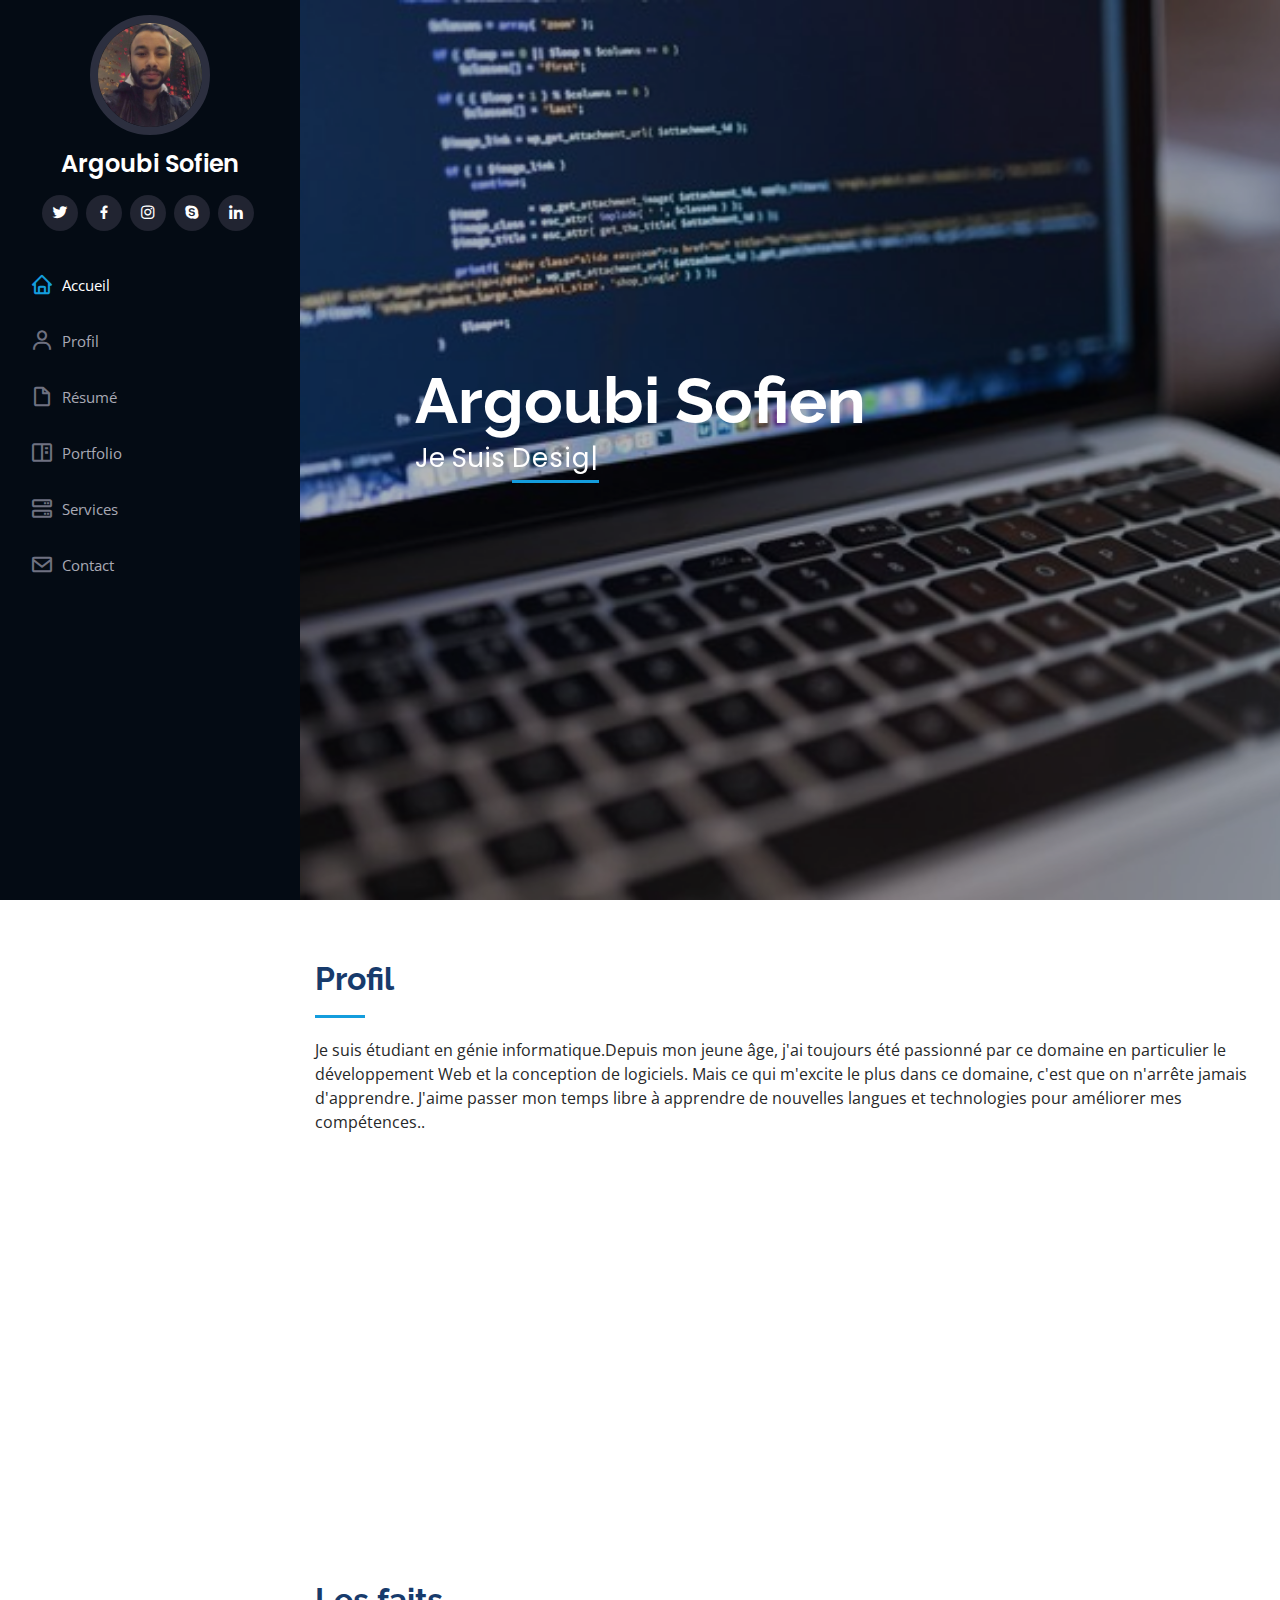
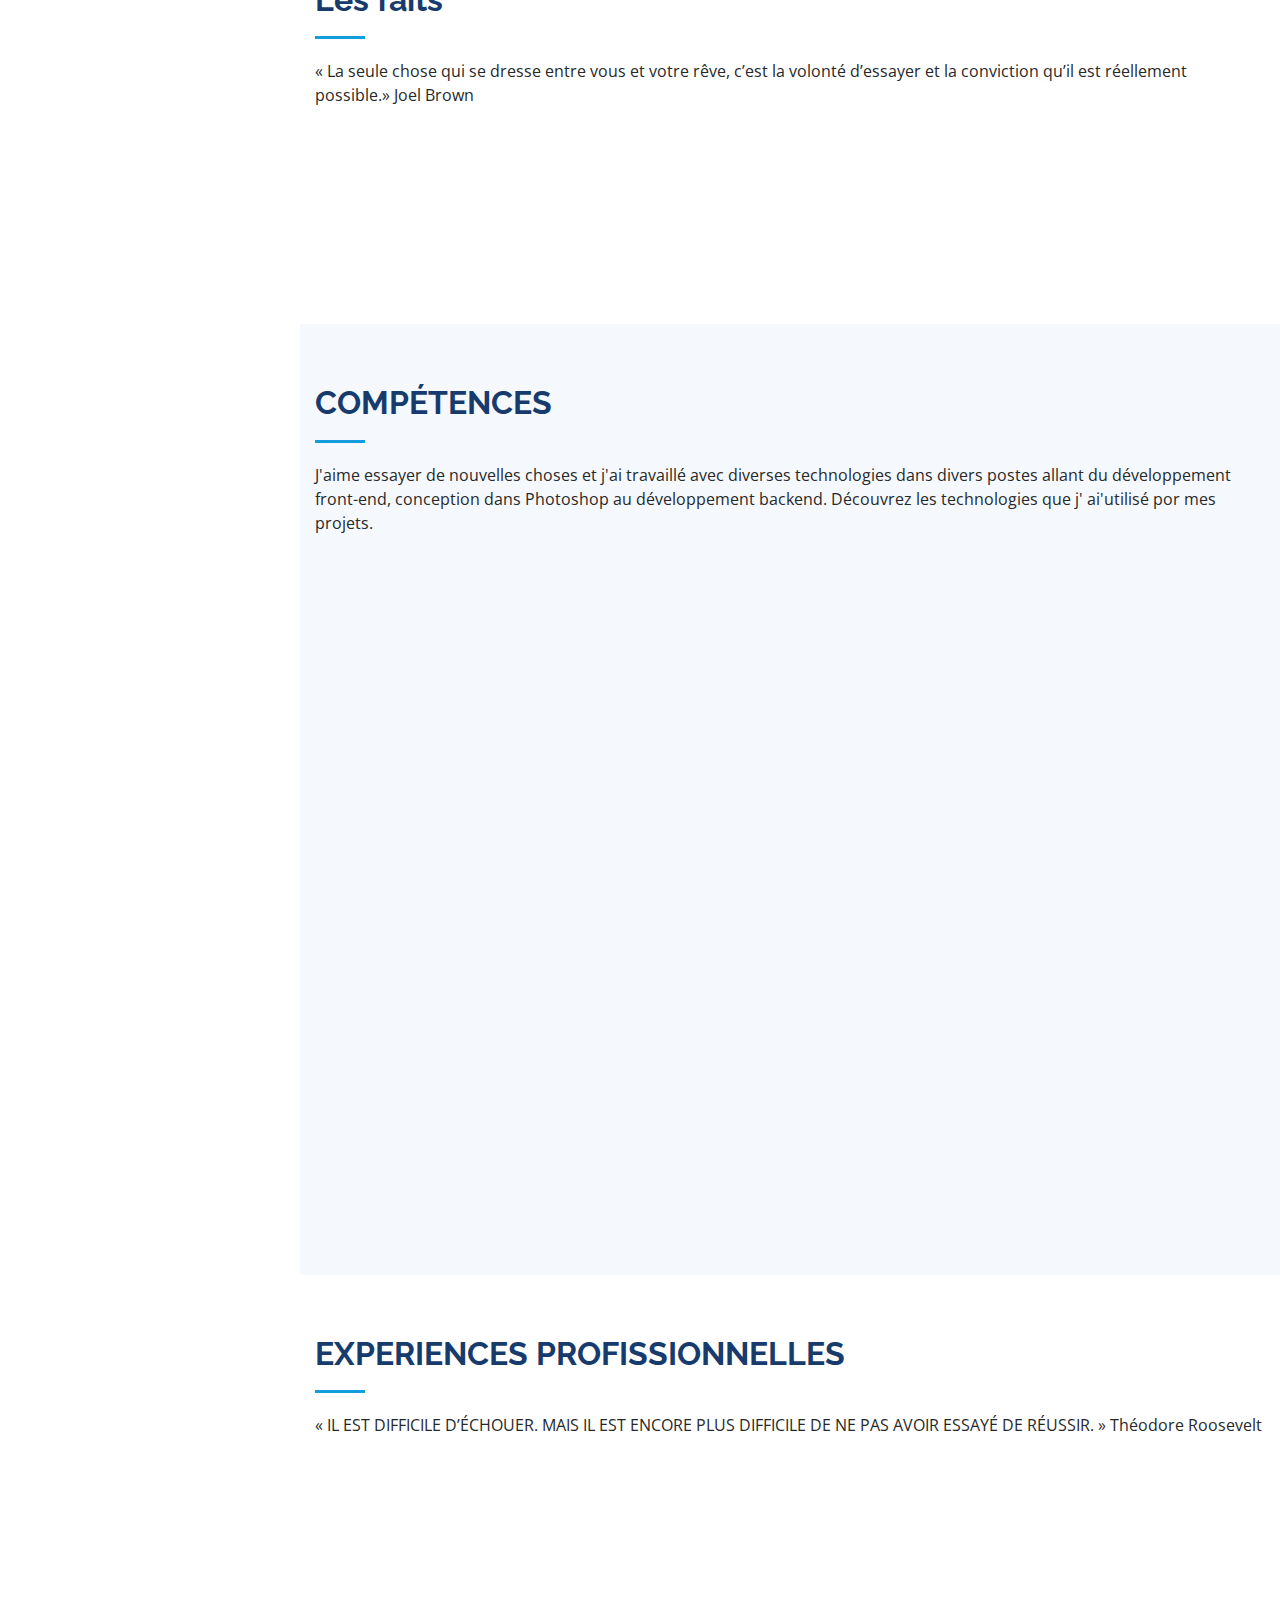
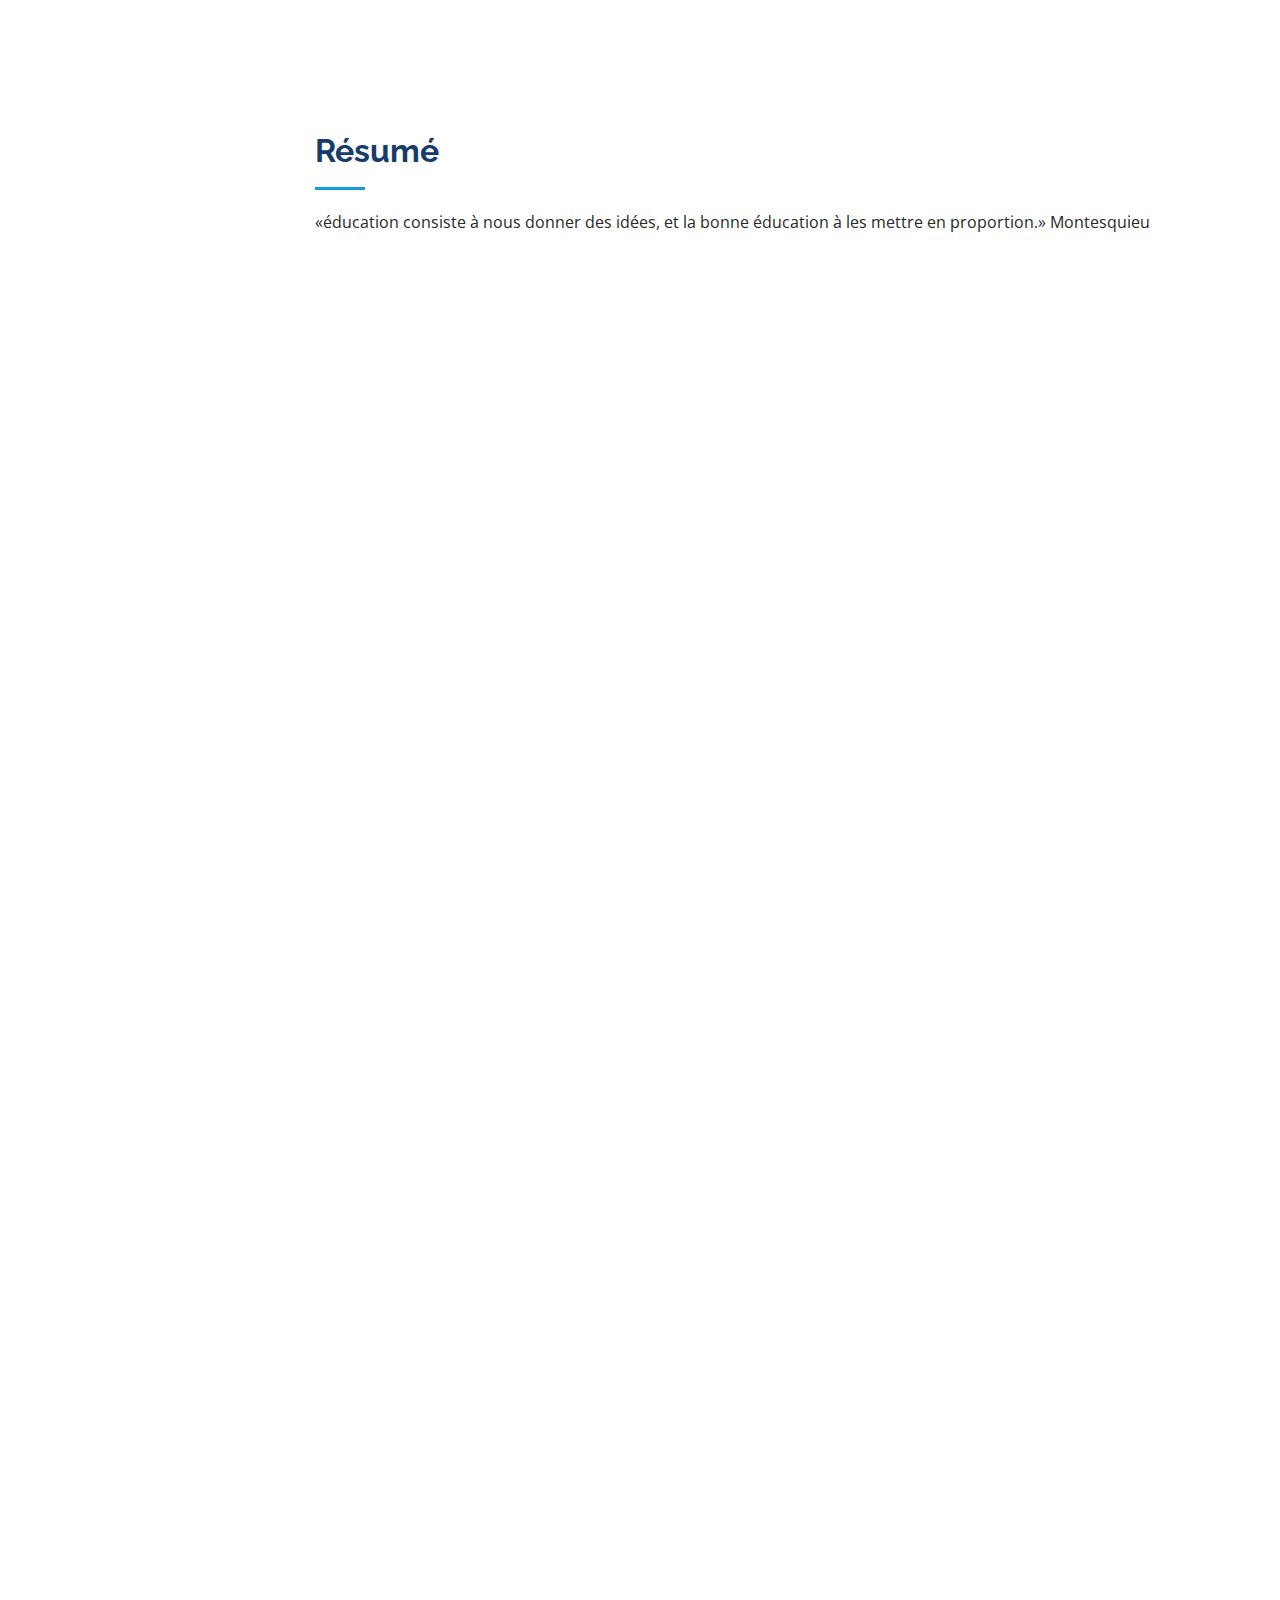
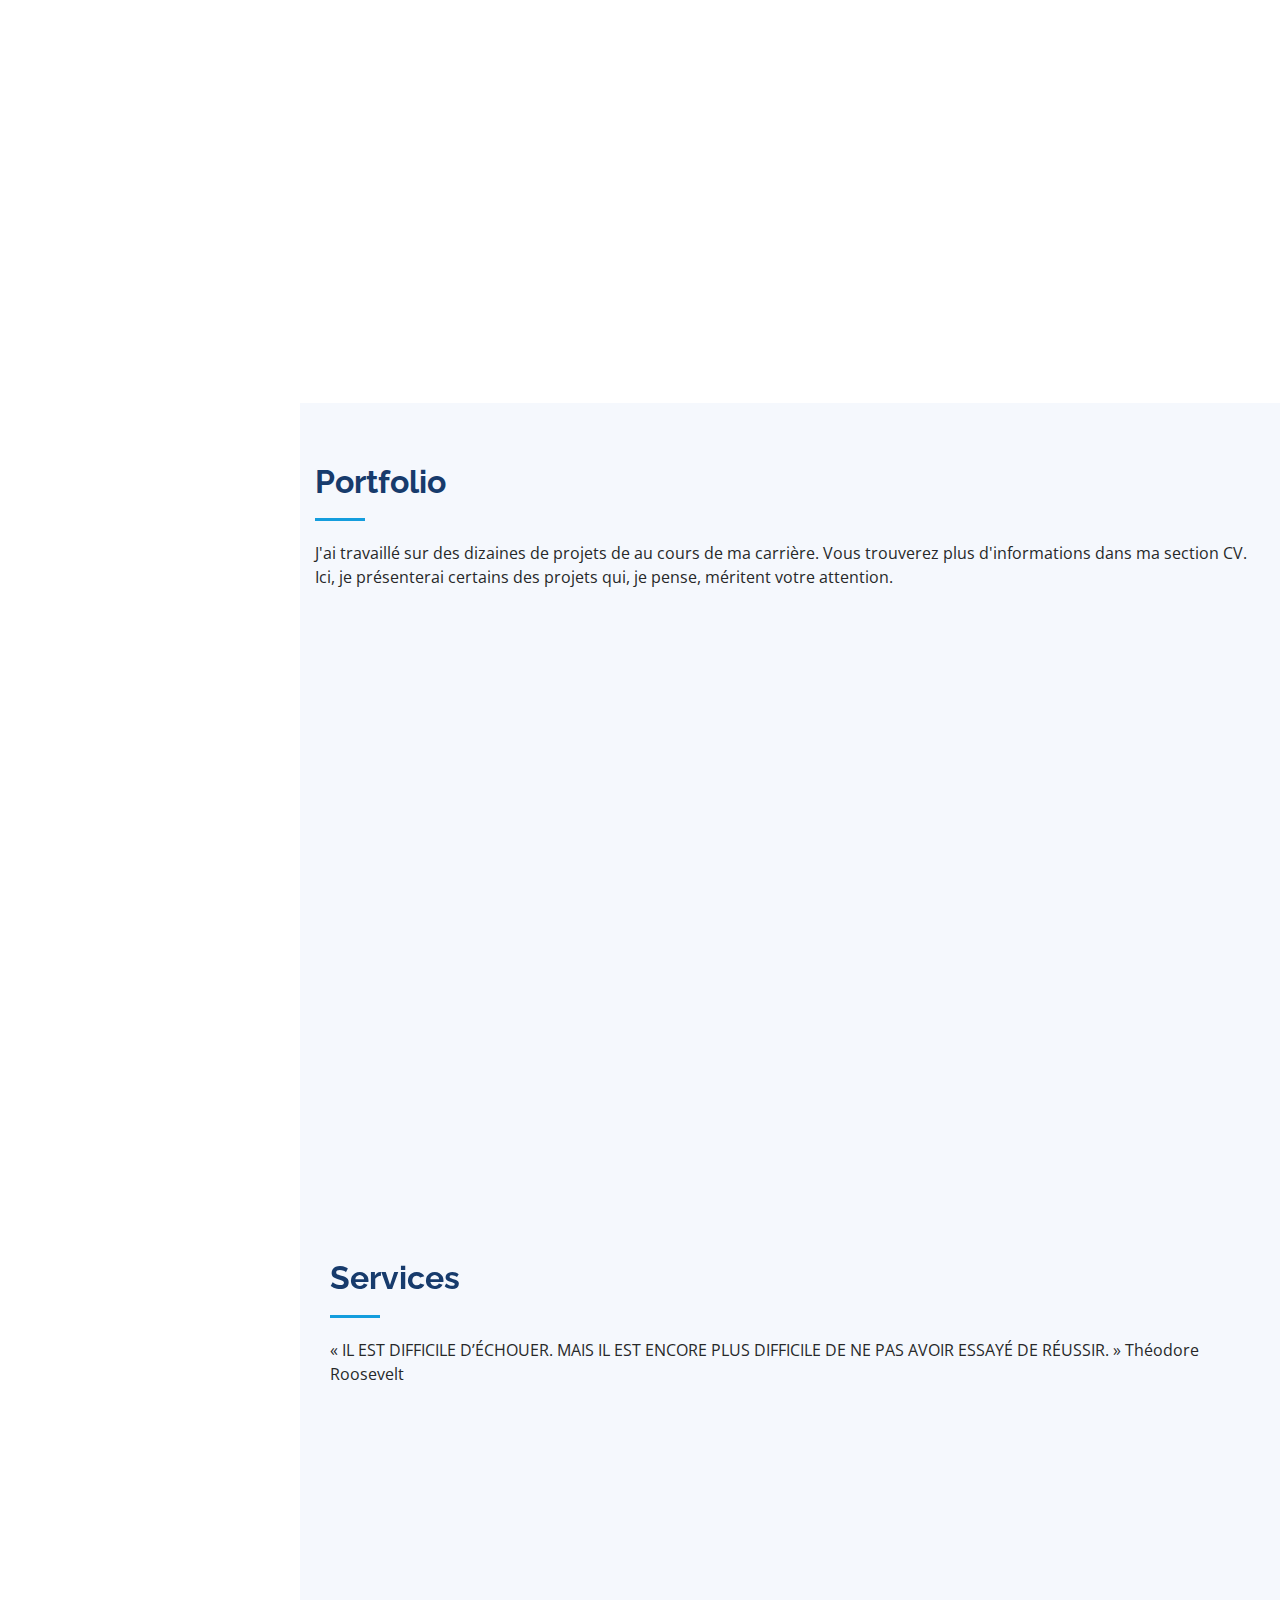
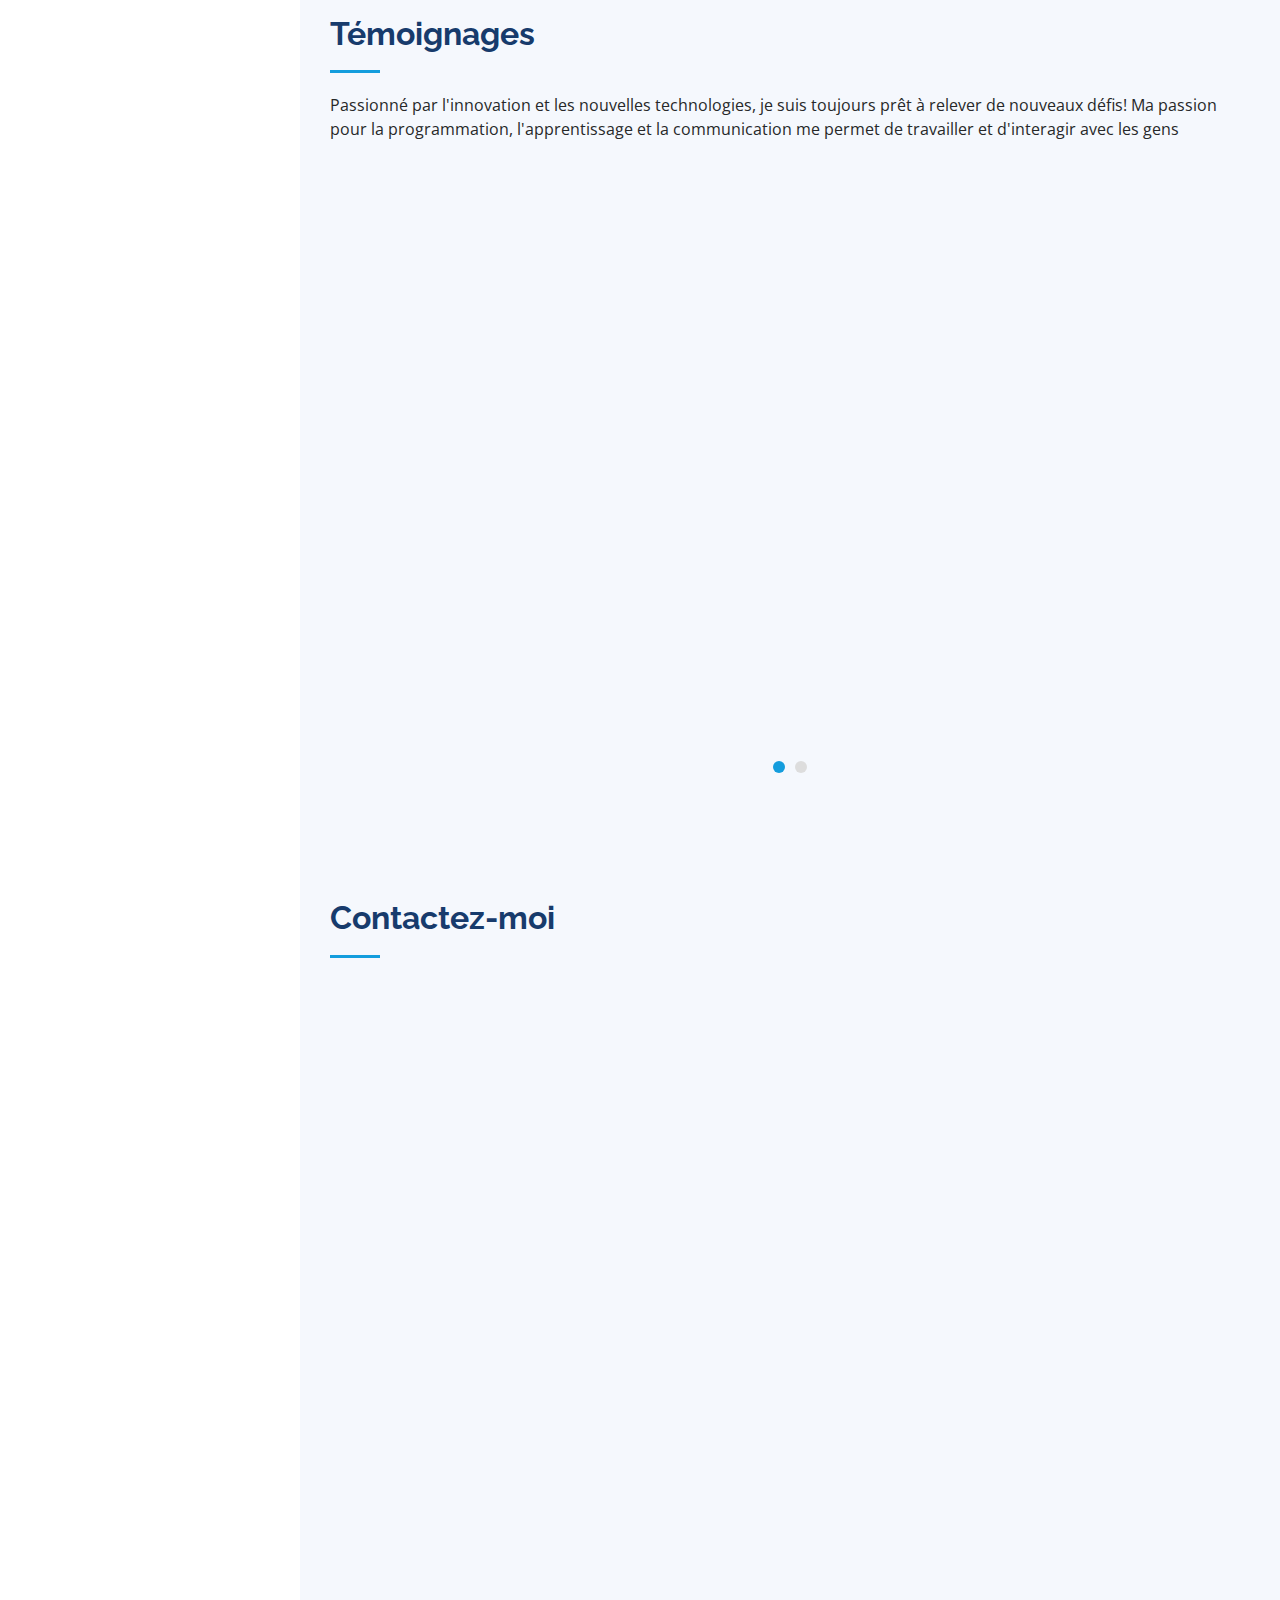
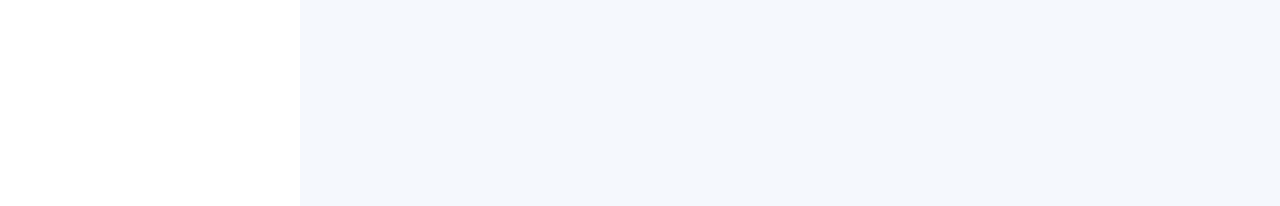
==== commit 194c0eb0: "Update Skills" ====
--- a/index.html
+++ b/index.html
@@ -196,6 +196,43 @@
 
           <div class="col-lg-6" data-aos="fade-up">
 
+         
+            <div class="progress">
+              <span class="skill">TypeScript <i class="val">85%</i></span>
+              <div class="progress-bar-wrap">
+                <div class="progress-bar" role="progressbar" aria-valuenow="100" aria-valuemin="0" aria-valuemax="85"></div>
+              </div>
+            </div>
+            <div class="progress">
+              <span class="skill">Spring Boot <i class="val">80%</i></span>
+              <div class="progress-bar-wrap">
+                <div class="progress-bar" role="progressbar" aria-valuenow="100" aria-valuemin="0" aria-valuemax="80"></div>
+              </div>
+            </div>
+            <div class="progress">
+              <span class="skill">Angular <i class="val">80%</i></span>
+              <div class="progress-bar-wrap">
+                <div class="progress-bar" role="progressbar" aria-valuenow="100" aria-valuemin="0" aria-valuemax="80"></div>
+              </div>
+            </div>
+            <div class="progress">
+              <span class="skill">ReactJs <i class="val">85%</i></span>
+              <div class="progress-bar-wrap">
+                <div class="progress-bar" role="progressbar" aria-valuenow="100" aria-valuemin="0" aria-valuemax="85"></div>
+              </div>
+            </div>
+            <div class="progress">
+              <span class="skill">NodeJs <i class="val">90%</i></span>
+              <div class="progress-bar-wrap">
+                <div class="progress-bar" role="progressbar" aria-valuenow="100" aria-valuemin="0" aria-valuemax="90"></div>
+              </div>
+            </div>
+            <div class="progress">
+              <span class="skill">.NET FrameWork <i class="val">70%</i></span>
+              <div class="progress-bar-wrap">
+                <div class="progress-bar" role="progressbar" aria-valuenow="100" aria-valuemin="0" aria-valuemax="70"></div>
+              </div>
+            </div>
             <div class="progress">
               <span class="skill">HTML <i class="val">100%</i></span>
               <div class="progress-bar-wrap">
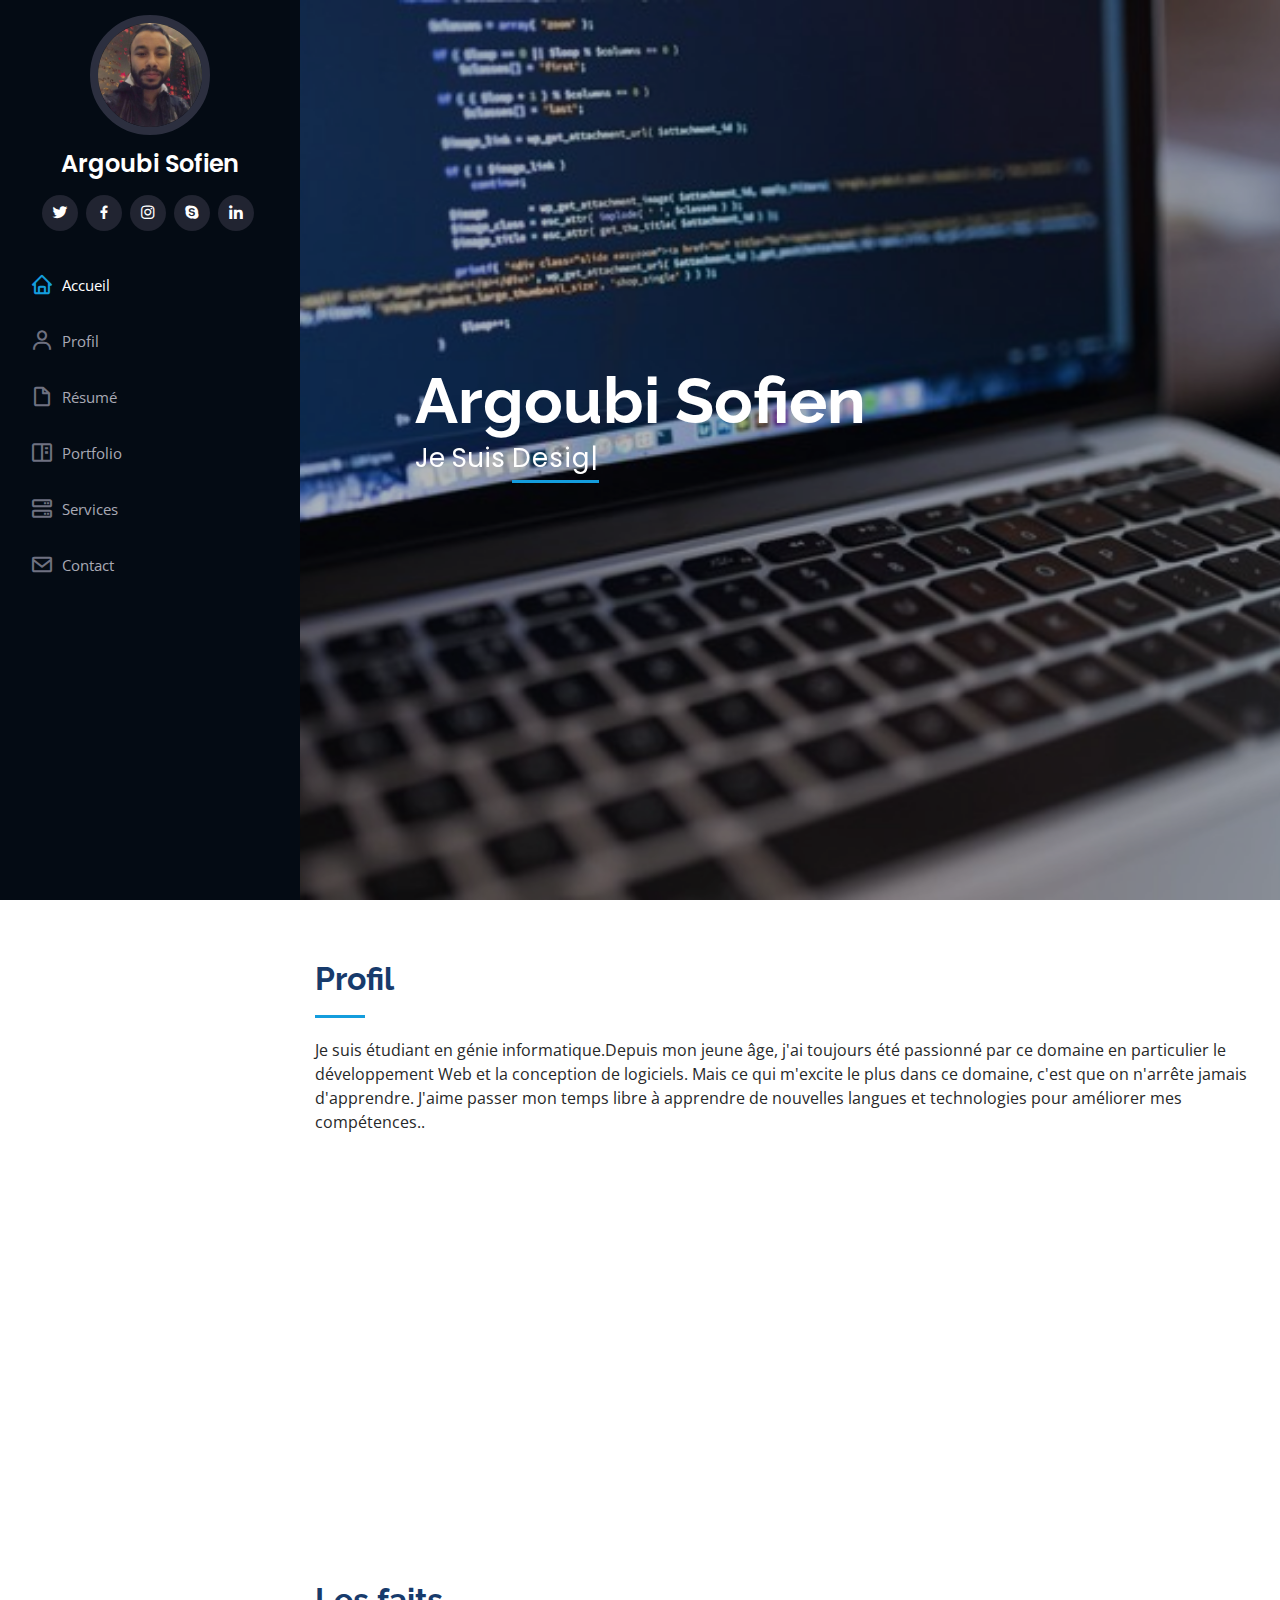
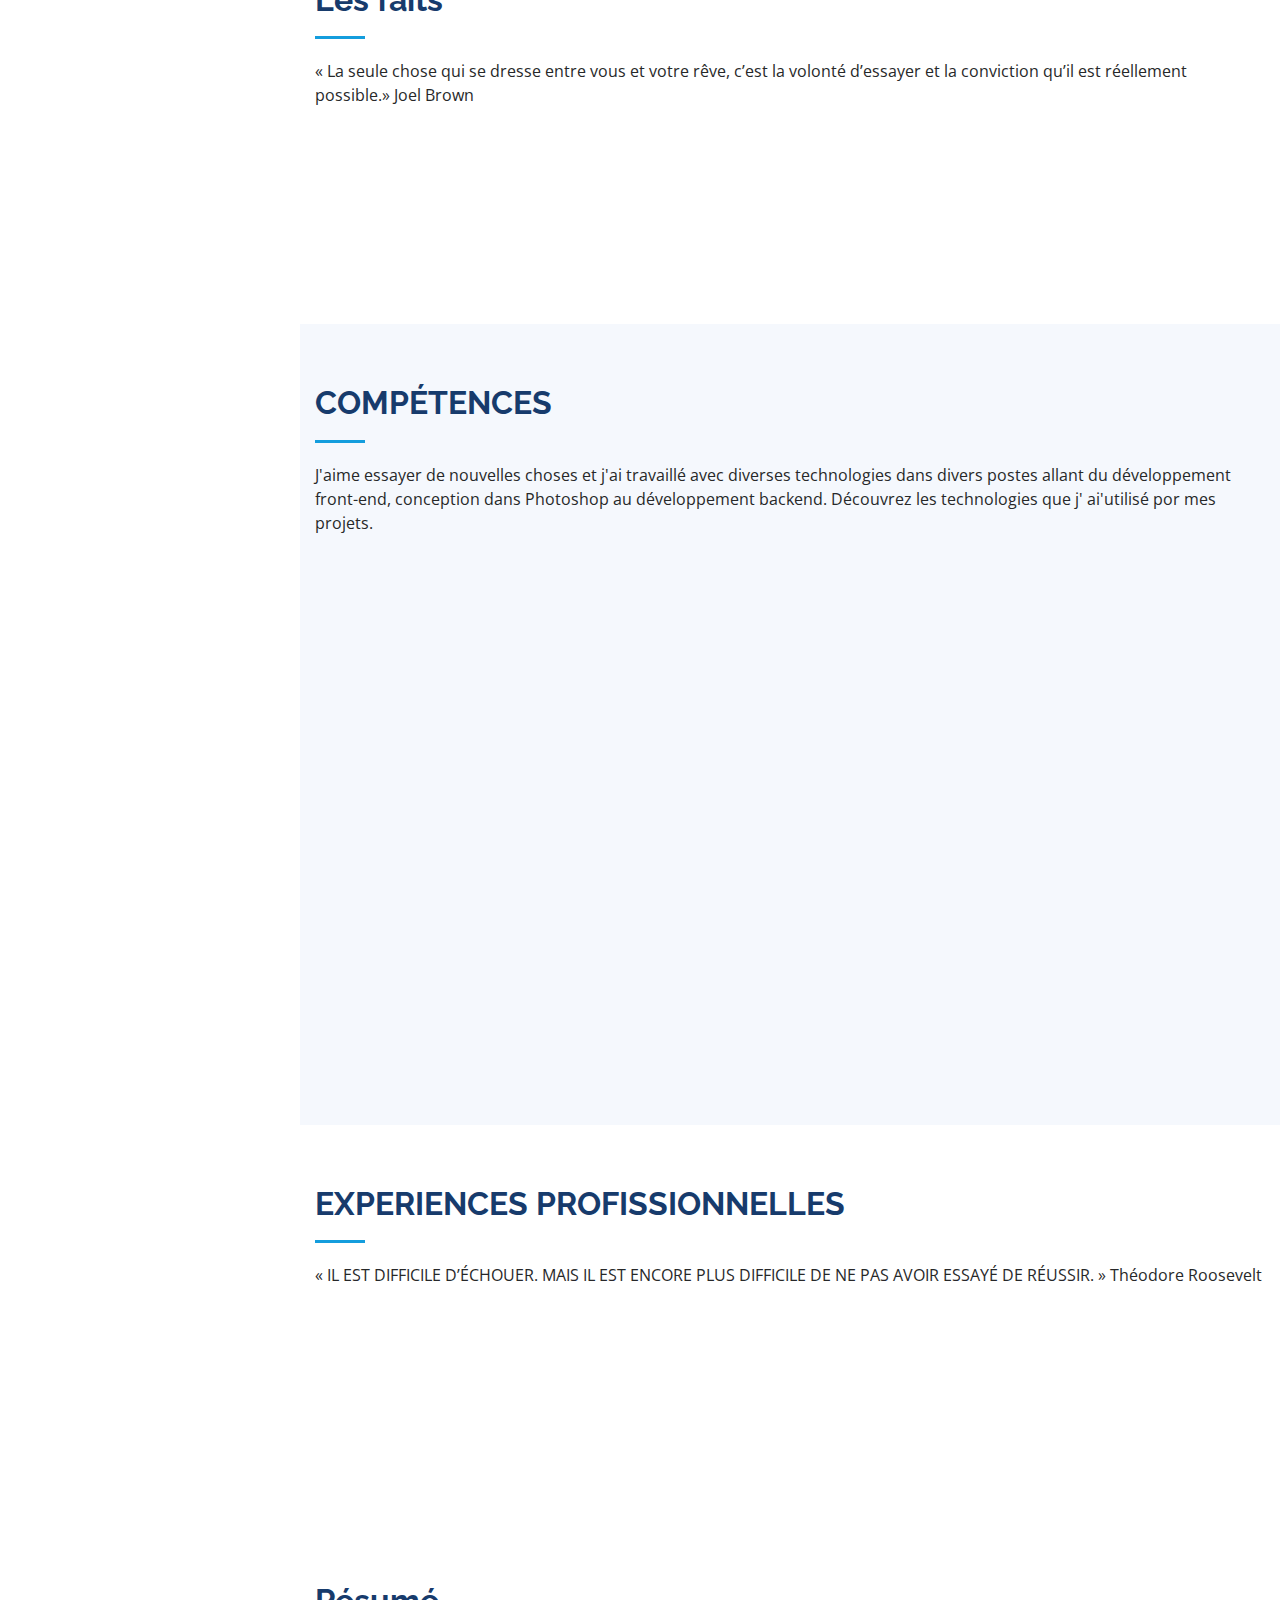
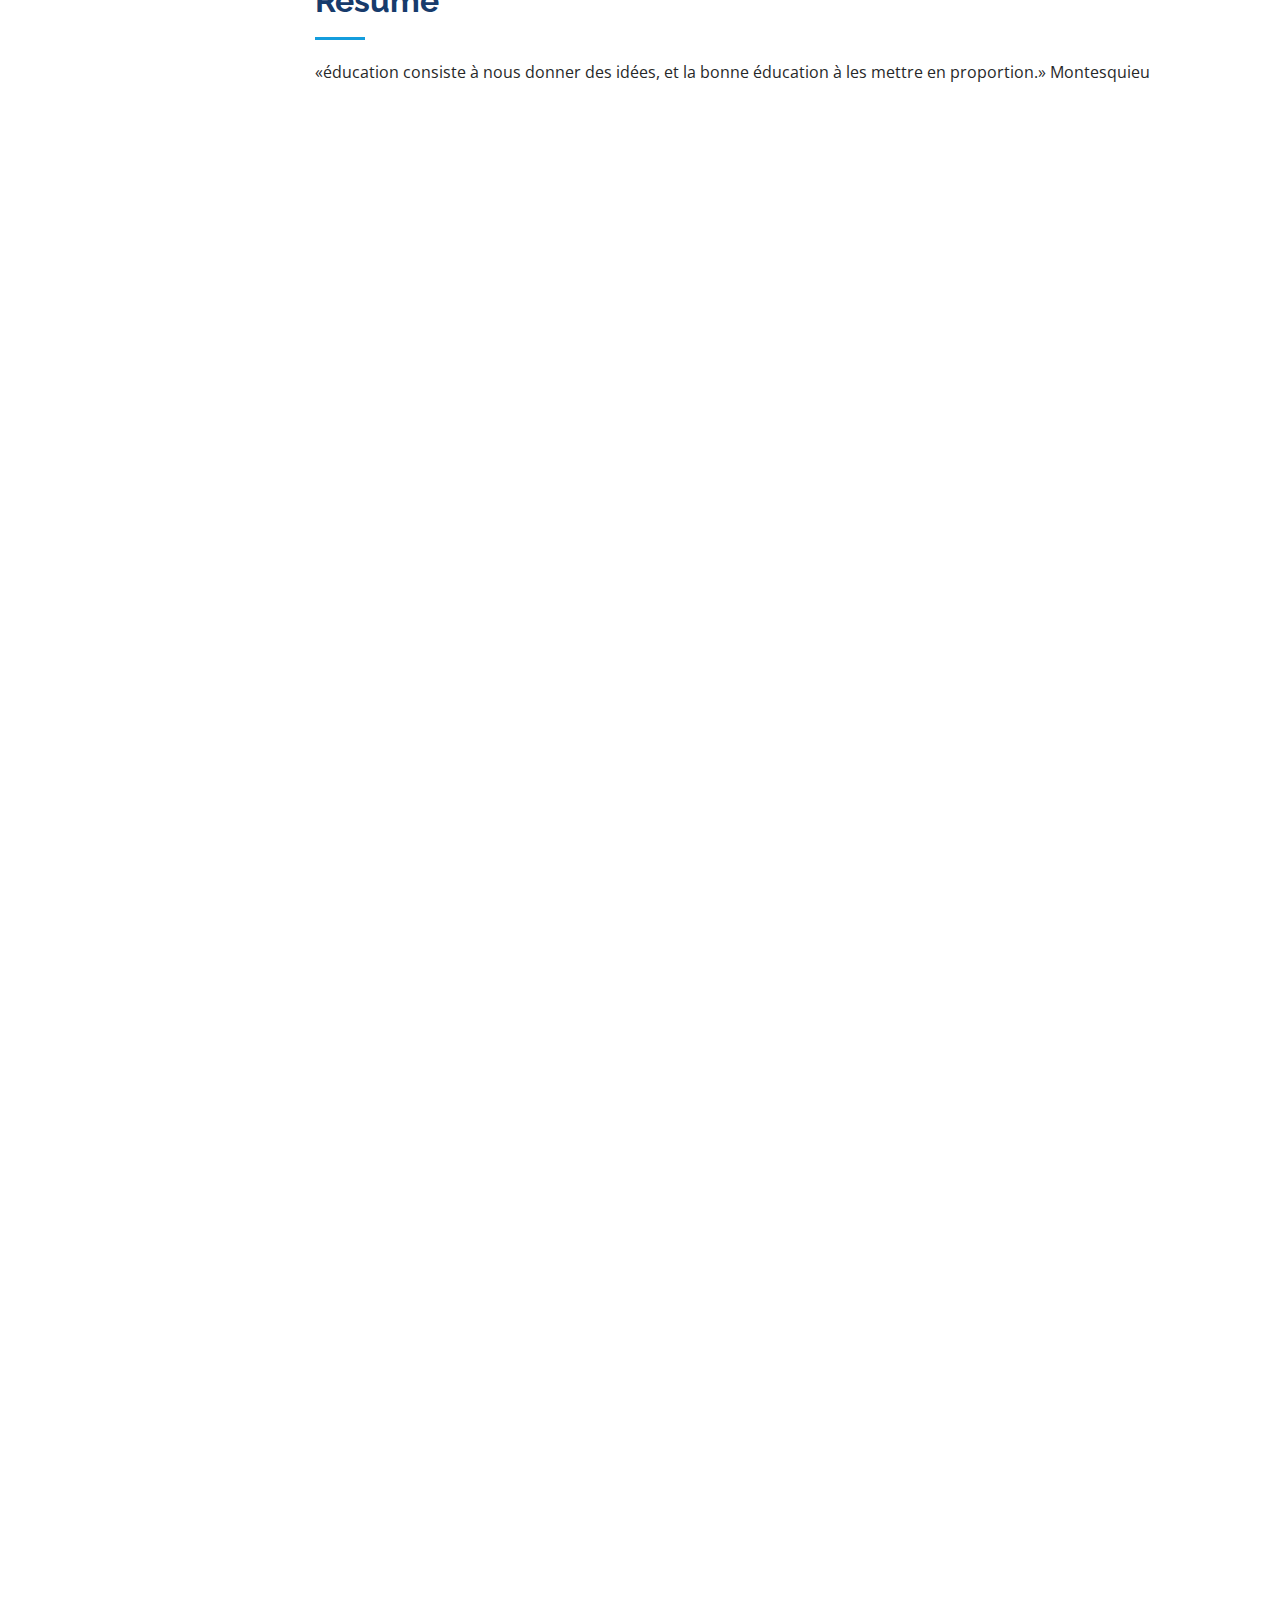
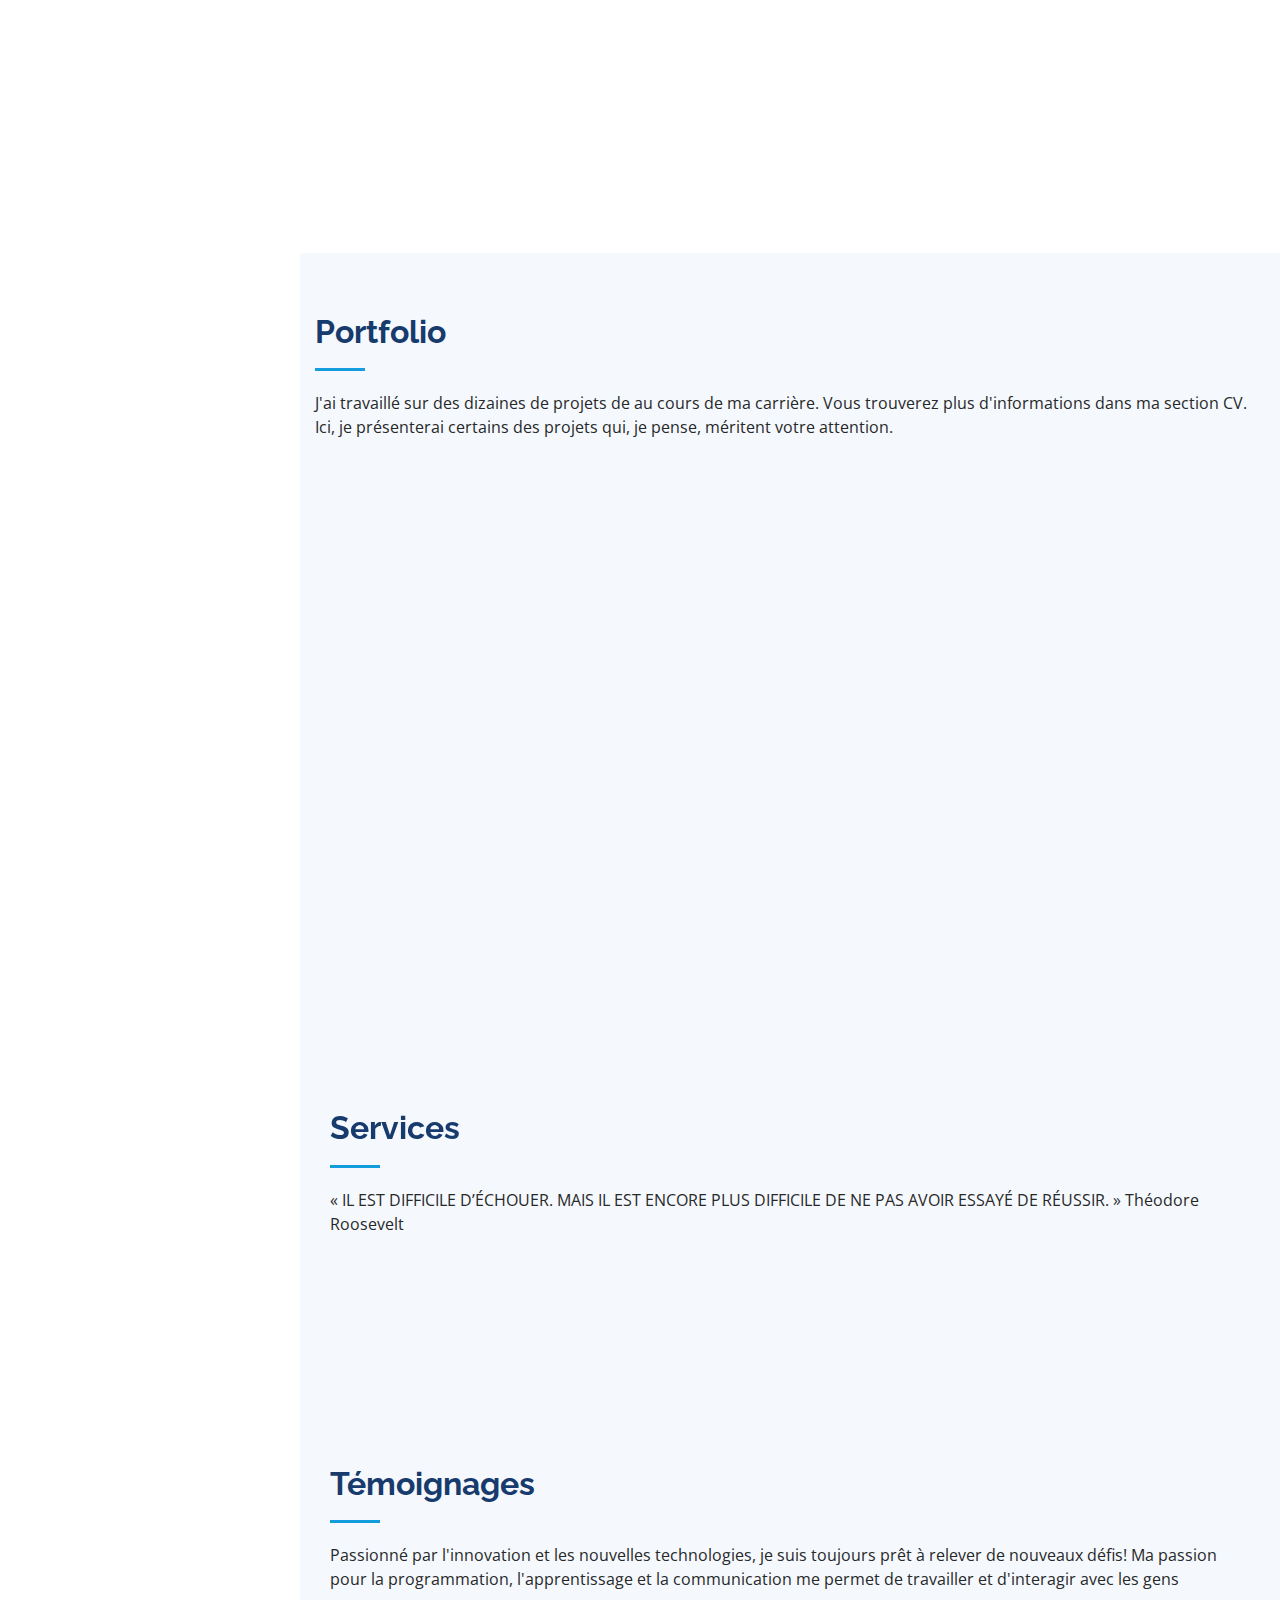
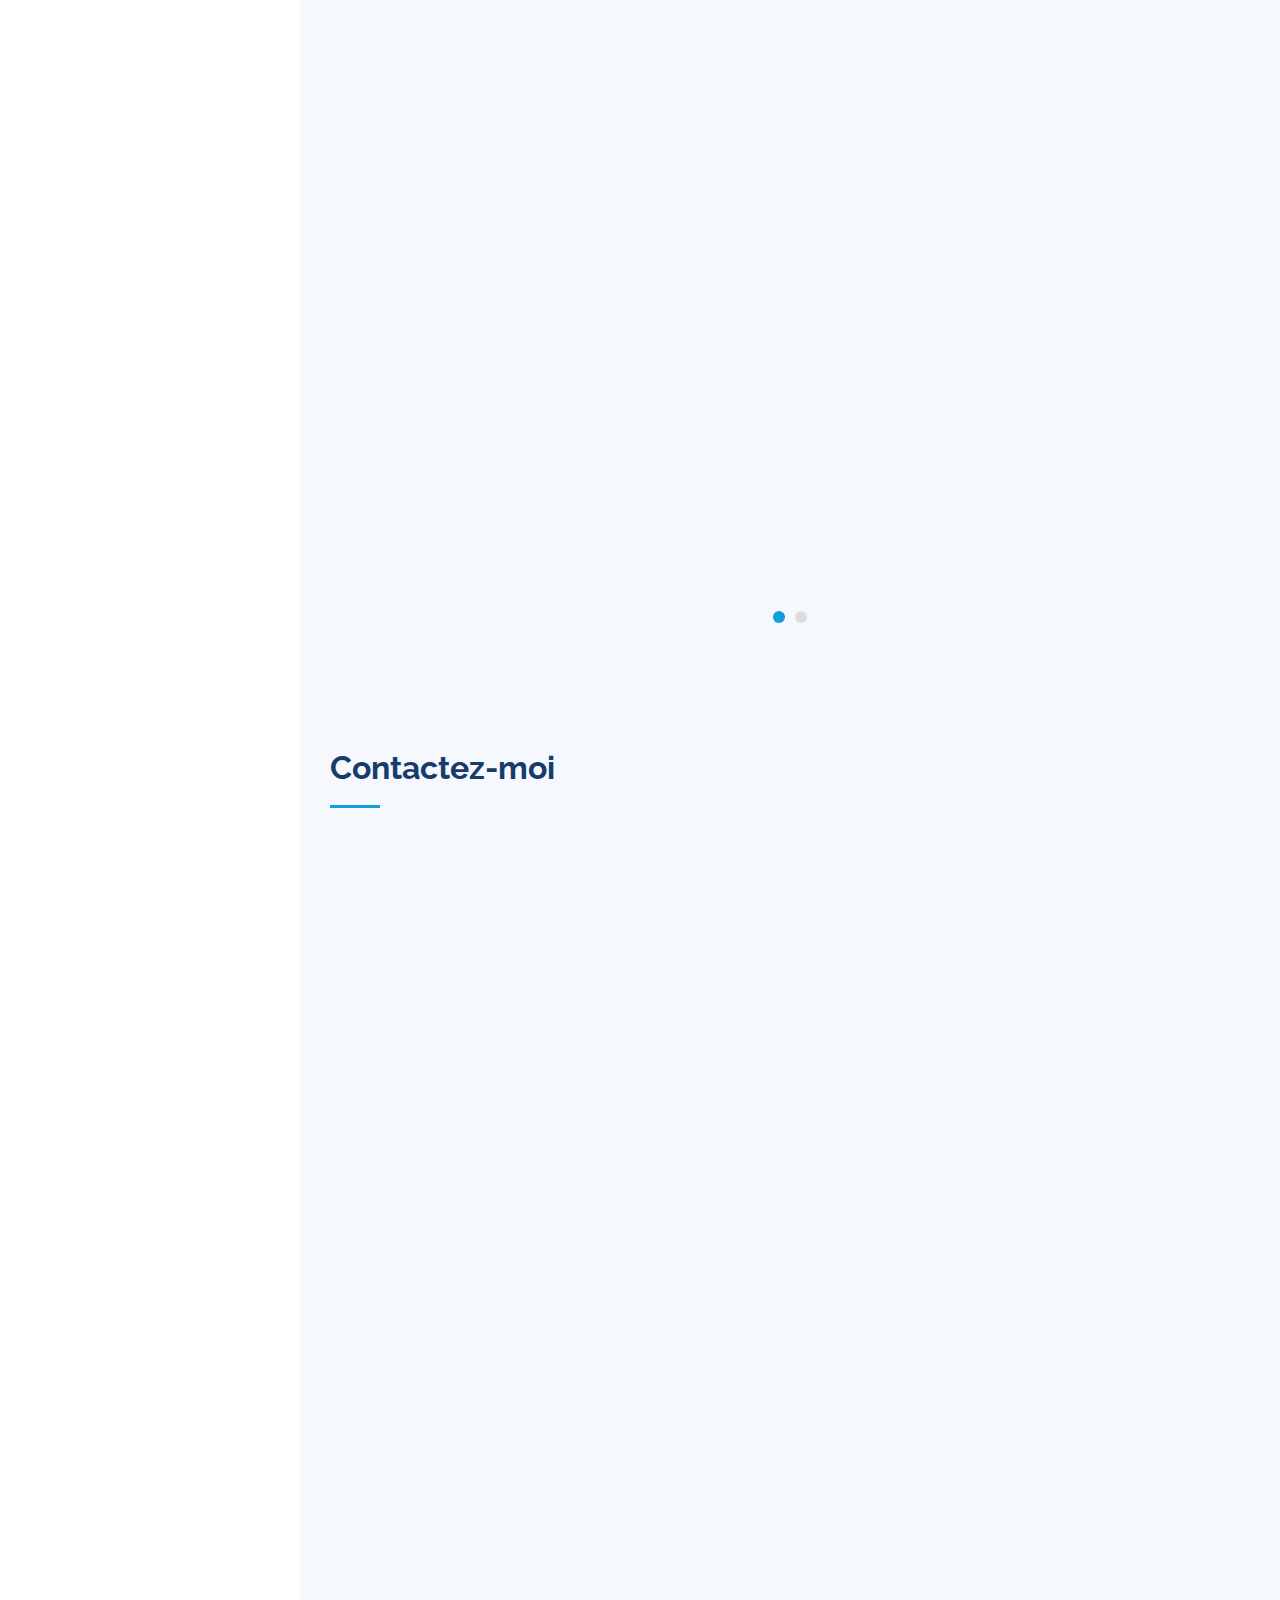
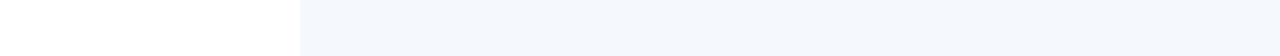
==== commit 9e613637: "fix bar" ====
--- a/index.html
+++ b/index.html
@@ -197,91 +197,92 @@
           <div class="col-lg-6" data-aos="fade-up">
 
          
+         
+            <div class="progress">
+              <span class="skill">ReactJs <i class="val">85%</i></span>
+              <div class="progress-bar-wrap">
+                <div class="progress-bar" role="progressbar" aria-valuenow="85" aria-valuemin="0" aria-valuemax="85"></div>
+              </div>
+            </div>
+            <div class="progress">
+              <span class="skill">NodeJs <i class="val">90%</i></span>
+              <div class="progress-bar-wrap">
+                <div class="progress-bar" role="progressbar" aria-valuenow="90" aria-valuemin="0" aria-valuemax="90"></div>
+              </div>
+            </div>
+            <div class="progress">
+              <span class="skill">.NET FrameWork <i class="val">70%</i></span>
+              <div class="progress-bar-wrap">
+                <div class="progress-bar" role="progressbar" aria-valuenow="70" aria-valuemin="0" aria-valuemax="70"></div>
+              </div>
+            </div>
+            <div class="progress">
+              <span class="skill">HTML <i class="val">95%</i></span>
+              <div class="progress-bar-wrap">
+                <div class="progress-bar" role="progressbar" aria-valuenow="95" aria-valuemin="0" aria-valuemax="95"></div>
+              </div>
+            </div>
+
+            <div class="progress">
+              <span class="skill">CSS <i class="val">90%</i></span>
+              <div class="progress-bar-wrap">
+                <div class="progress-bar" role="progressbar" aria-valuenow="90" aria-valuemin="0" aria-valuemax="100"></div>
+              </div>
+            </div>
+
+            <div class="progress">
+              <span class="skill">JavaScript <i class="val">75%</i></span>
+              <div class="progress-bar-wrap">
+                <div class="progress-bar" role="progressbar" aria-valuenow="75" aria-valuemin="0" aria-valuemax="100"></div>
+              </div>
+            </div>
+            <div class="progress">
+              <span class="skill">JQuery <i class="val">80%</i></span>
+              <div class="progress-bar-wrap">
+                <div class="progress-bar" role="progressbar" aria-valuenow="80" aria-valuemin="0" aria-valuemax="100"></div>
+              </div>
+            </div>
+            <div class="progress">
+              <span class="skill">Ajax <i class="val">80%</i></span>
+              <div class="progress-bar-wrap">
+                <div class="progress-bar" role="progressbar" aria-valuenow="80" aria-valuemin="0" aria-valuemax="100"></div>
+              </div>
+            </div>
+            <div class="progress">
+              <span class="skill">Symfony <i class="val">90%</i></span>
+              <div class="progress-bar-wrap">
+                <div class="progress-bar" role="progressbar" aria-valuenow="90" aria-valuemin="0" aria-valuemax="100"></div>
+              </div>
+            </div>
+            <div class="progress">
+              <span class="skill">Java <i class="val">90%</i></span>
+              <div class="progress-bar-wrap">
+                <div class="progress-bar" role="progressbar" aria-valuenow="90" aria-valuemin="0" aria-valuemax="100"></div>
+              </div>
+            </div>
+
+          </div>
+
+          <div class="col-lg-6" data-aos="fade-up" data-aos-delay="100">
+
             <div class="progress">
               <span class="skill">TypeScript <i class="val">85%</i></span>
               <div class="progress-bar-wrap">
-                <div class="progress-bar" role="progressbar" aria-valuenow="100" aria-valuemin="0" aria-valuemax="85"></div>
+                <div class="progress-bar" role="progressbar" aria-valuenow="85" aria-valuemin="0" aria-valuemax="85"></div>
               </div>
             </div>
             <div class="progress">
               <span class="skill">Spring Boot <i class="val">80%</i></span>
               <div class="progress-bar-wrap">
-                <div class="progress-bar" role="progressbar" aria-valuenow="100" aria-valuemin="0" aria-valuemax="80"></div>
+                <div class="progress-bar" role="progressbar" aria-valuenow="80" aria-valuemin="0" aria-valuemax="80"></div>
               </div>
             </div>
             <div class="progress">
               <span class="skill">Angular <i class="val">80%</i></span>
               <div class="progress-bar-wrap">
-                <div class="progress-bar" role="progressbar" aria-valuenow="100" aria-valuemin="0" aria-valuemax="80"></div>
-              </div>
-            </div>
-            <div class="progress">
-              <span class="skill">ReactJs <i class="val">85%</i></span>
-              <div class="progress-bar-wrap">
-                <div class="progress-bar" role="progressbar" aria-valuenow="100" aria-valuemin="0" aria-valuemax="85"></div>
-              </div>
-            </div>
-            <div class="progress">
-              <span class="skill">NodeJs <i class="val">90%</i></span>
-              <div class="progress-bar-wrap">
-                <div class="progress-bar" role="progressbar" aria-valuenow="100" aria-valuemin="0" aria-valuemax="90"></div>
-              </div>
-            </div>
-            <div class="progress">
-              <span class="skill">.NET FrameWork <i class="val">70%</i></span>
-              <div class="progress-bar-wrap">
-                <div class="progress-bar" role="progressbar" aria-valuenow="100" aria-valuemin="0" aria-valuemax="70"></div>
-              </div>
-            </div>
-            <div class="progress">
-              <span class="skill">HTML <i class="val">100%</i></span>
-              <div class="progress-bar-wrap">
-                <div class="progress-bar" role="progressbar" aria-valuenow="100" aria-valuemin="0" aria-valuemax="100"></div>
-              </div>
-            </div>
-
-            <div class="progress">
-              <span class="skill">CSS <i class="val">90%</i></span>
-              <div class="progress-bar-wrap">
-                <div class="progress-bar" role="progressbar" aria-valuenow="90" aria-valuemin="0" aria-valuemax="100"></div>
-              </div>
-            </div>
-
-            <div class="progress">
-              <span class="skill">JavaScript <i class="val">75%</i></span>
-              <div class="progress-bar-wrap">
-                <div class="progress-bar" role="progressbar" aria-valuenow="75" aria-valuemin="0" aria-valuemax="100"></div>
-              </div>
-            </div>
-            <div class="progress">
-              <span class="skill">JQuery <i class="val">80%</i></span>
-              <div class="progress-bar-wrap">
-                <div class="progress-bar" role="progressbar" aria-valuenow="80" aria-valuemin="0" aria-valuemax="100"></div>
-              </div>
-            </div>
-            <div class="progress">
-              <span class="skill">Ajax <i class="val">80%</i></span>
-              <div class="progress-bar-wrap">
-                <div class="progress-bar" role="progressbar" aria-valuenow="80" aria-valuemin="0" aria-valuemax="100"></div>
-              </div>
-            </div>
-            <div class="progress">
-              <span class="skill">Symfony <i class="val">90%</i></span>
-              <div class="progress-bar-wrap">
-                <div class="progress-bar" role="progressbar" aria-valuenow="90" aria-valuemin="0" aria-valuemax="100"></div>
-              </div>
-            </div>
-            <div class="progress">
-              <span class="skill">Java <i class="val">90%</i></span>
-              <div class="progress-bar-wrap">
-                <div class="progress-bar" role="progressbar" aria-valuenow="90" aria-valuemin="0" aria-valuemax="100"></div>
-              </div>
-            </div>
-
-          </div>
-
-          <div class="col-lg-6" data-aos="fade-up" data-aos-delay="100">
-
+                <div class="progress-bar" role="progressbar" aria-valuenow="80" aria-valuemin="0" aria-valuemax="80"></div>
+              </div>
+            </div>
             <div class="progress">
               <span class="skill">C <i class="val">100%</i></span>
               <div class="progress-bar-wrap">
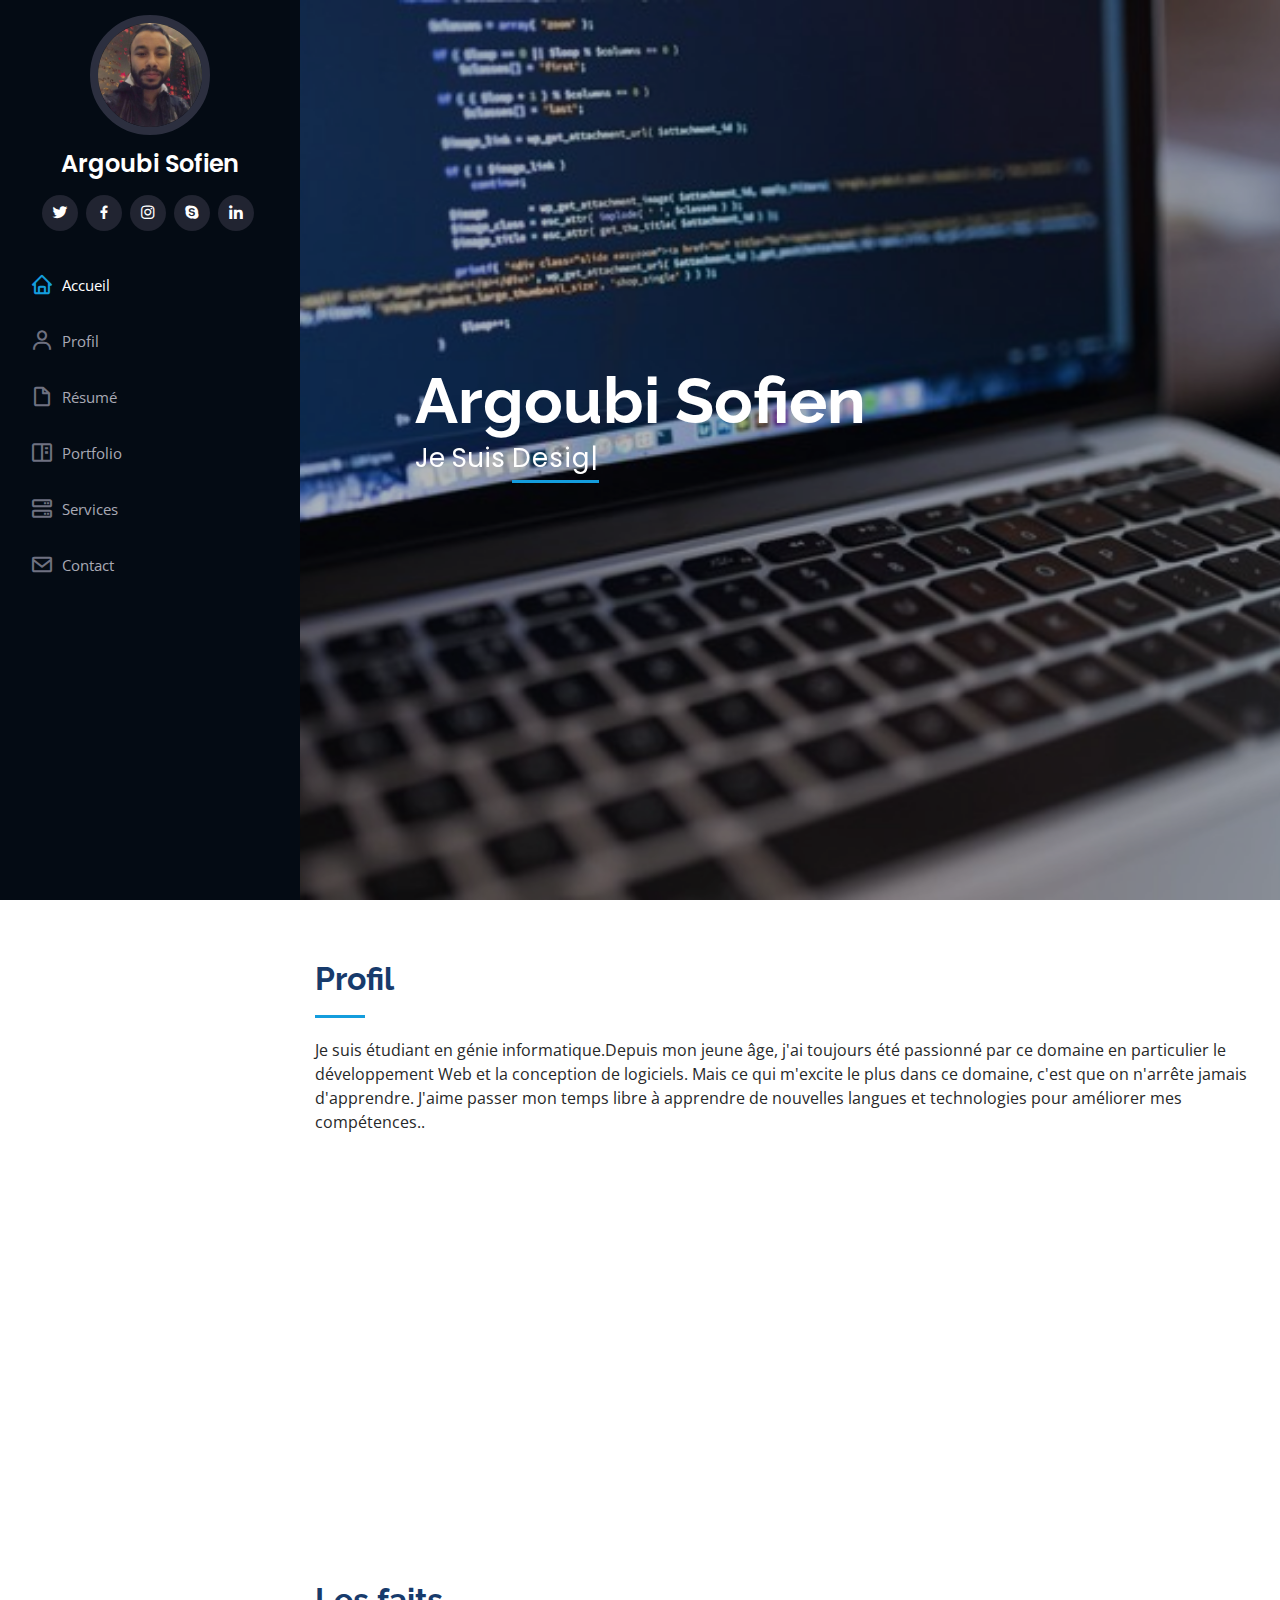
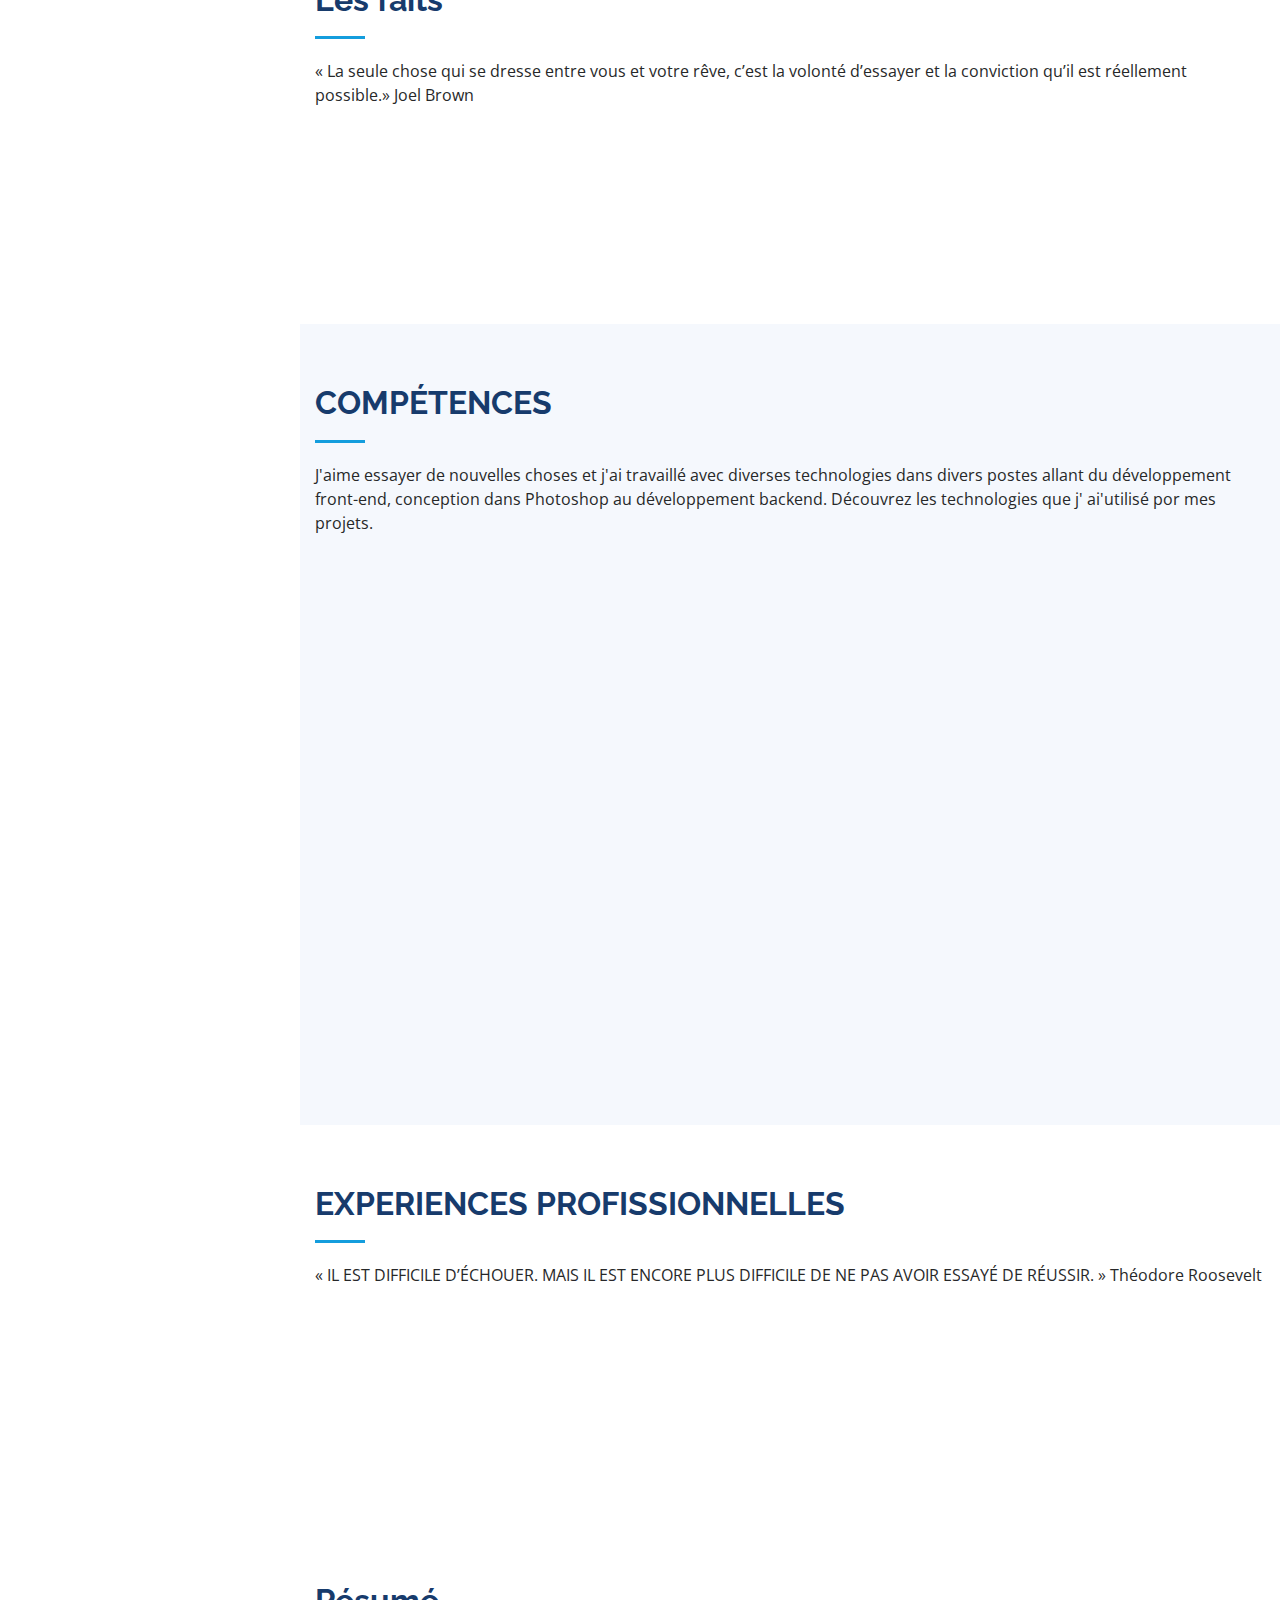
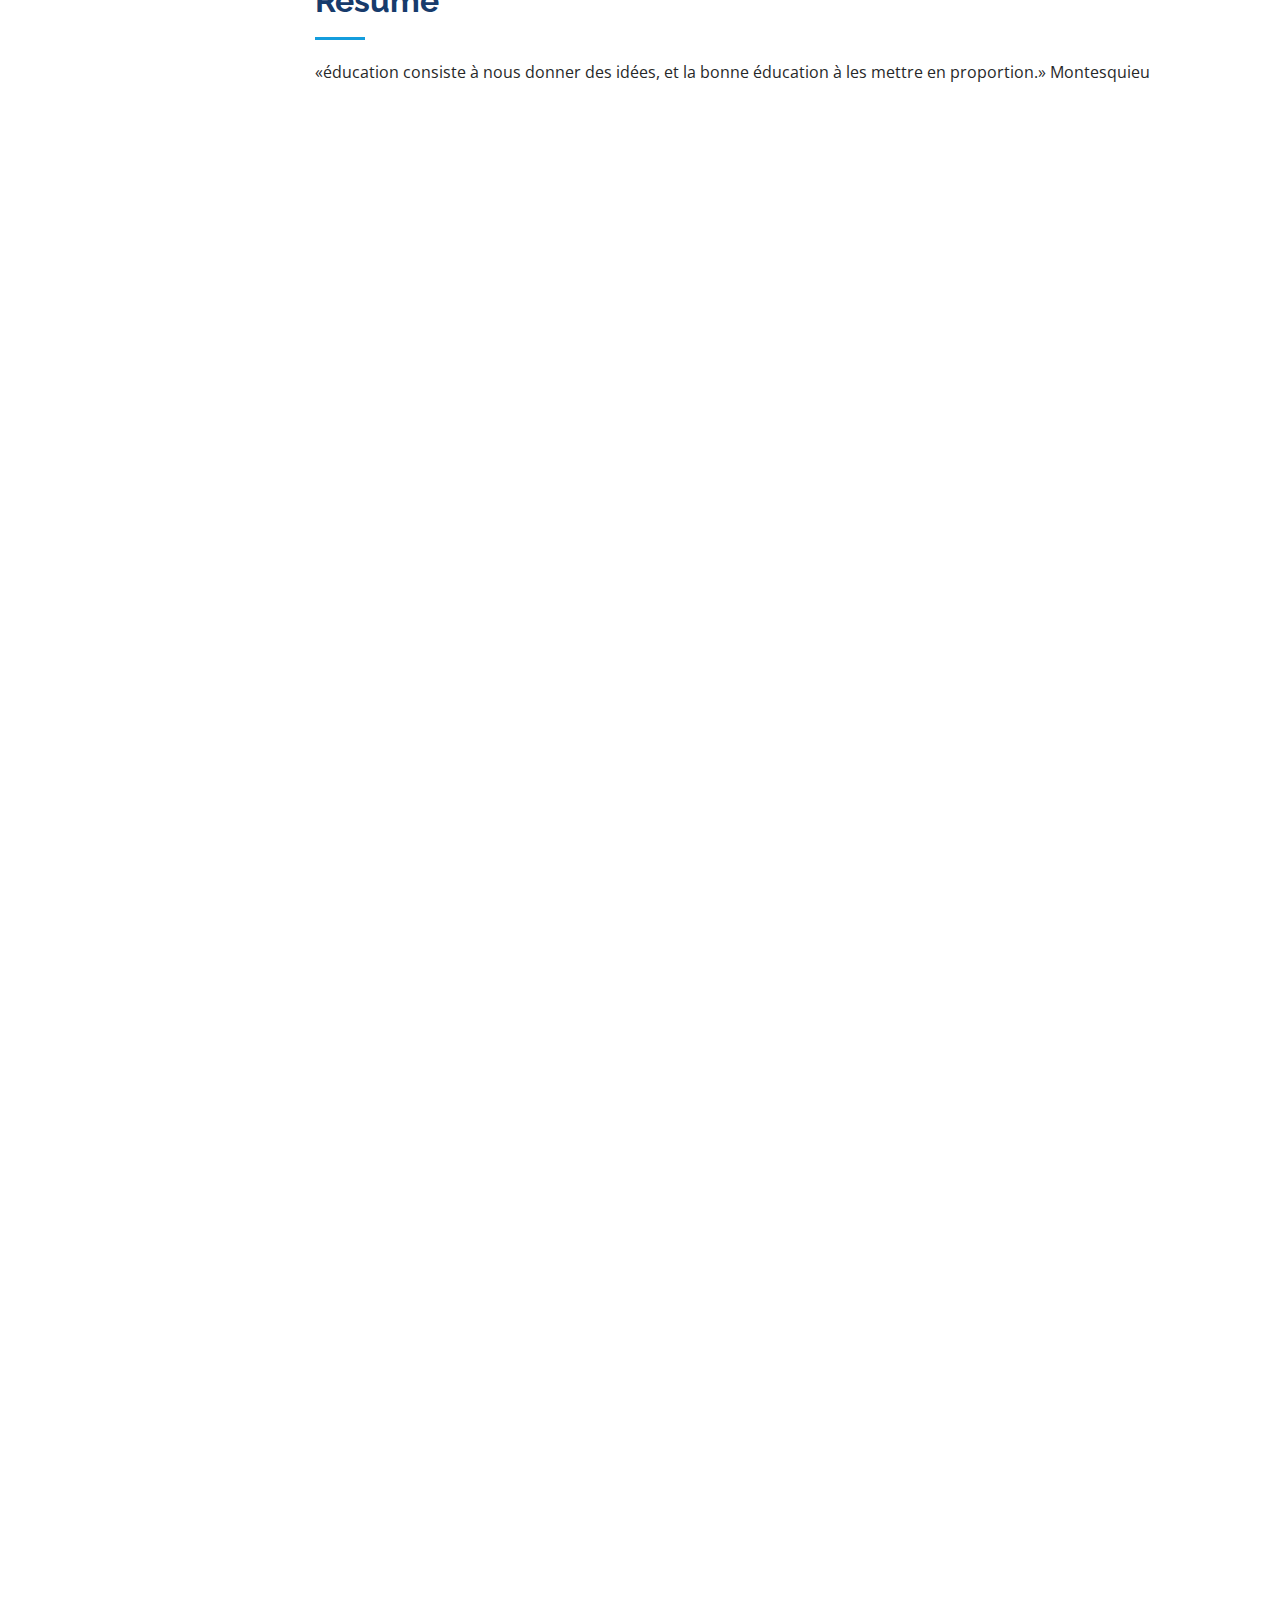
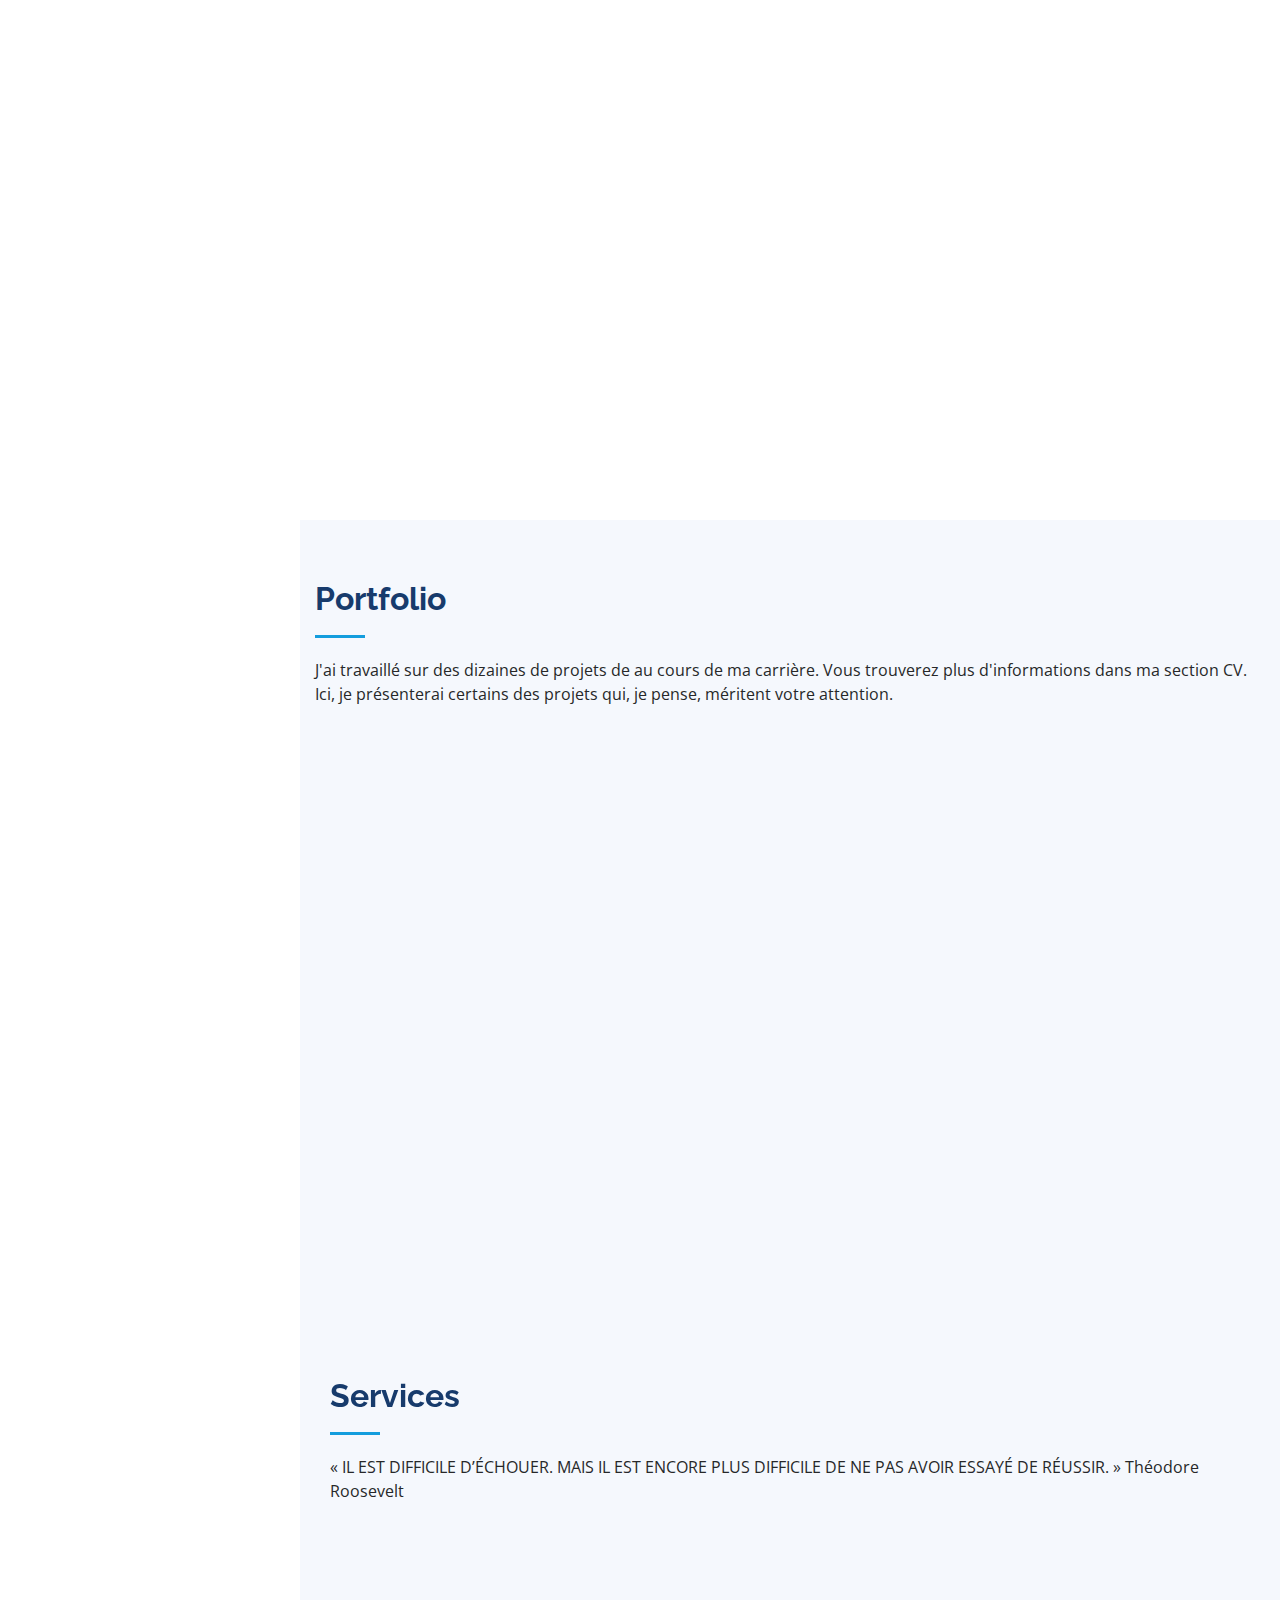
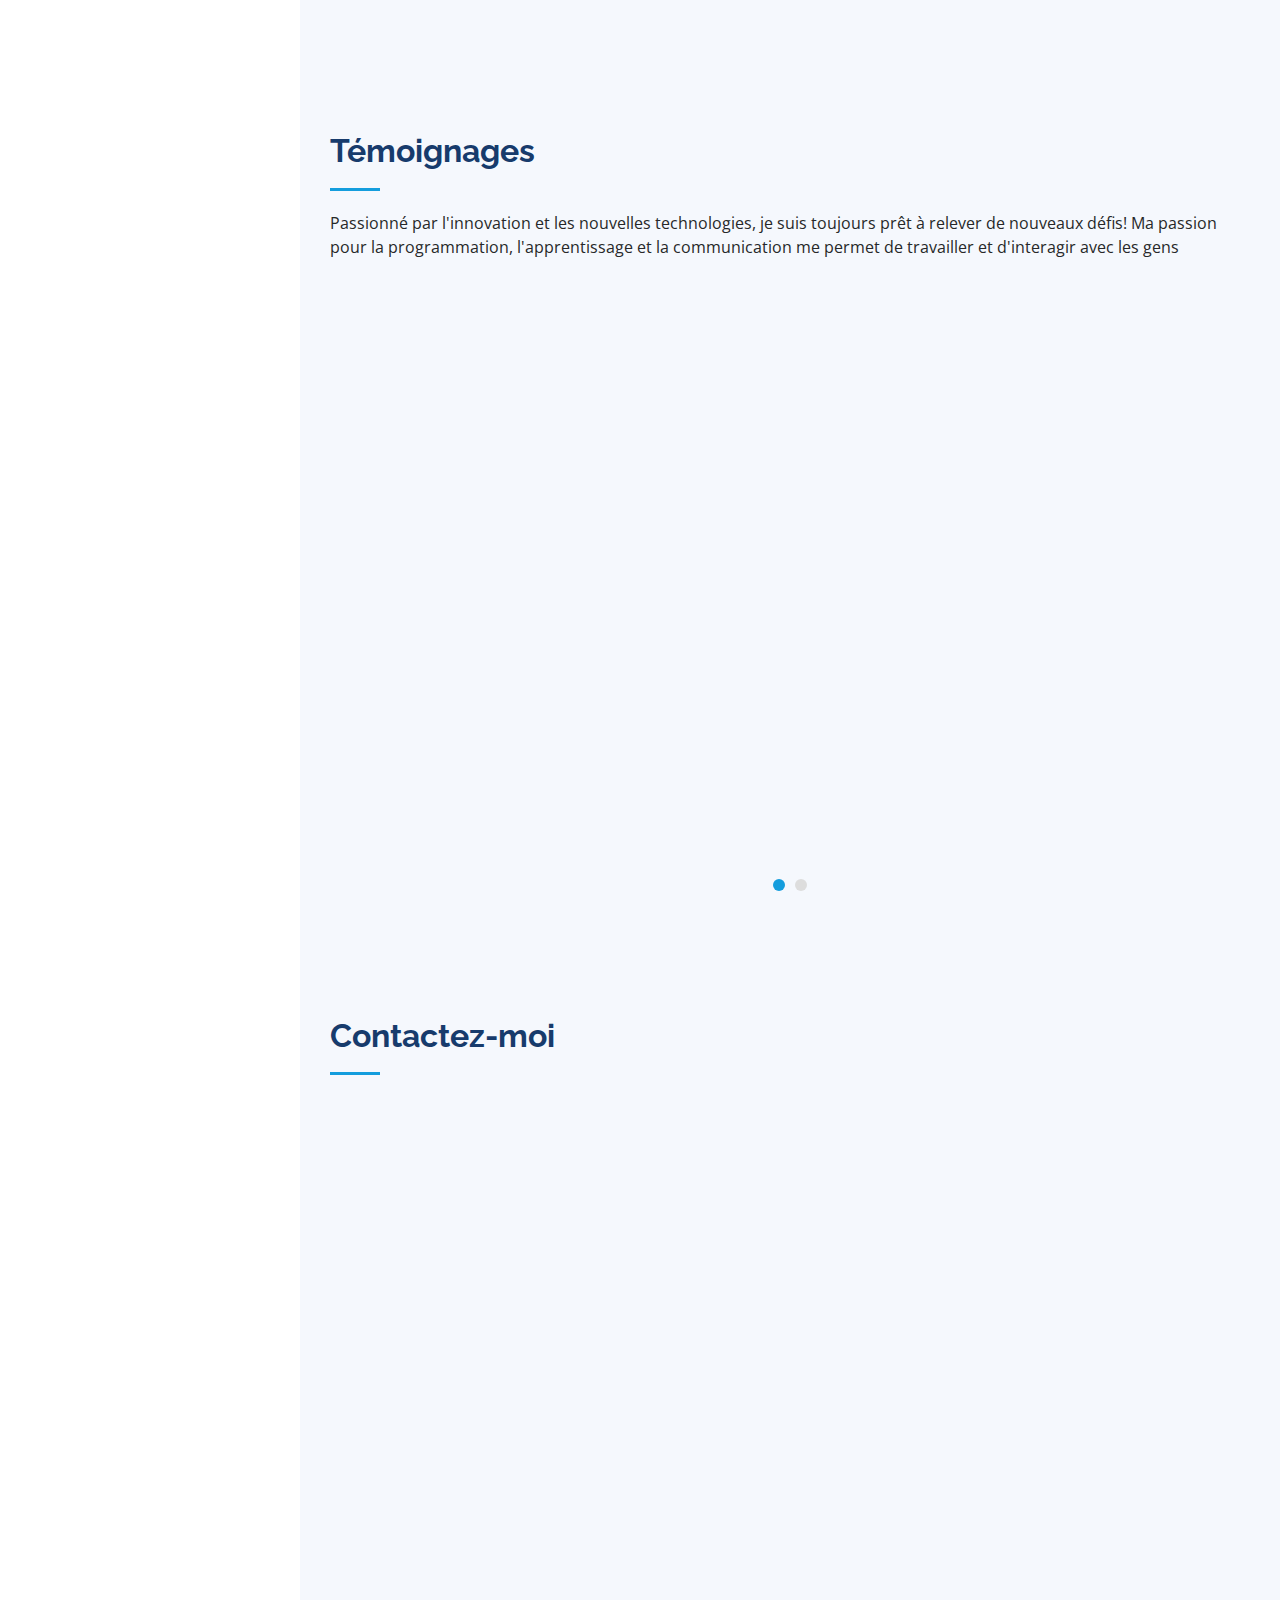
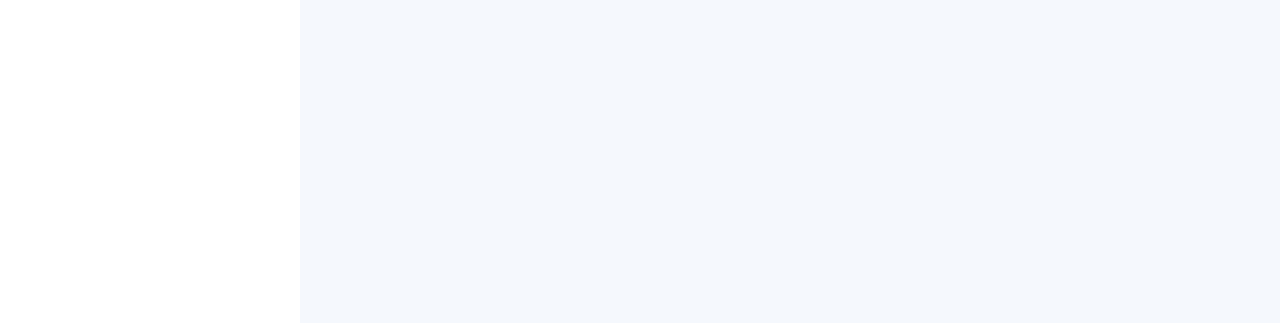
==== commit 8f789a80: "add project angular" ====
--- a/index.html
+++ b/index.html
@@ -199,9 +199,9 @@
          
          
             <div class="progress">
-              <span class="skill">ReactJs <i class="val">85%</i></span>
-              <div class="progress-bar-wrap">
-                <div class="progress-bar" role="progressbar" aria-valuenow="85" aria-valuemin="0" aria-valuemax="85"></div>
+              <span class="skill">ReactJs <i class="val">90%</i></span>
+              <div class="progress-bar-wrap">
+                <div class="progress-bar" role="progressbar" aria-valuenow="90" aria-valuemin="0" aria-valuemax="85"></div>
               </div>
             </div>
             <div class="progress">
@@ -266,27 +266,27 @@
           <div class="col-lg-6" data-aos="fade-up" data-aos-delay="100">
 
             <div class="progress">
-              <span class="skill">TypeScript <i class="val">85%</i></span>
-              <div class="progress-bar-wrap">
-                <div class="progress-bar" role="progressbar" aria-valuenow="85" aria-valuemin="0" aria-valuemax="85"></div>
-              </div>
-            </div>
-            <div class="progress">
-              <span class="skill">Spring Boot <i class="val">80%</i></span>
-              <div class="progress-bar-wrap">
-                <div class="progress-bar" role="progressbar" aria-valuenow="80" aria-valuemin="0" aria-valuemax="80"></div>
-              </div>
-            </div>
-            <div class="progress">
-              <span class="skill">Angular <i class="val">80%</i></span>
-              <div class="progress-bar-wrap">
-                <div class="progress-bar" role="progressbar" aria-valuenow="80" aria-valuemin="0" aria-valuemax="80"></div>
-              </div>
-            </div>
-            <div class="progress">
-              <span class="skill">C <i class="val">100%</i></span>
-              <div class="progress-bar-wrap">
-                <div class="progress-bar" role="progressbar" aria-valuenow="100" aria-valuemin="0" aria-valuemax="100"></div>
+              <span class="skill">TypeScript <i class="val">90%</i></span>
+              <div class="progress-bar-wrap">
+                <div class="progress-bar" role="progressbar" aria-valuenow="90" aria-valuemin="0" aria-valuemax="85"></div>
+              </div>
+            </div>
+            <div class="progress">
+              <span class="skill">Spring Boot <i class="val">85%</i></span>
+              <div class="progress-bar-wrap">
+                <div class="progress-bar" role="progressbar" aria-valuenow="85" aria-valuemin="0" aria-valuemax="80"></div>
+              </div>
+            </div>
+            <div class="progress">
+              <span class="skill">Angular <i class="val">90%</i></span>
+              <div class="progress-bar-wrap">
+                <div class="progress-bar" role="progressbar" aria-valuenow="90" aria-valuemin="0" aria-valuemax="80"></div>
+              </div>
+            </div>
+            <div class="progress">
+              <span class="skill">C <i class="val">90%</i></span>
+              <div class="progress-bar-wrap">
+                <div class="progress-bar" role="progressbar" aria-valuenow="90" aria-valuemin="0" aria-valuemax="90"></div>
               </div>
             </div>
             <div class="progress">
@@ -296,9 +296,9 @@
               </div>
             </div>
             <div class="progress">
-              <span class="skill">PHP <i class="val">100%</i></span>
-              <div class="progress-bar-wrap">
-                <div class="progress-bar" role="progressbar" aria-valuenow="100" aria-valuemin="0" aria-valuemax="100"></div>
+              <span class="skill">PHP <i class="val">95%</i></span>
+              <div class="progress-bar-wrap">
+                <div class="progress-bar" role="progressbar" aria-valuenow="95" aria-valuemin="0" aria-valuemax="95"></div>
               </div>
             </div>
 
@@ -396,6 +396,17 @@
           </div>
           <div class="col-lg-6" data-aos="fade-up" data-aos-delay="100">
             <h3 class="resume-title">Projets Académiques</h3>
+            <div class="resume-item">
+              <h4>Library Online</h4>
+              <h5>Sept 2020-Dec 2020</h5>
+              <p><em>Esprit </em></p>
+              <ul>
+                <li>Développement et création d'une application Web pour gérer une bibliothèque en ligne</li>
+                <li>FrontEnd Angular</li>
+                <li>BackEnd Fake Json-server</li>
+              
+              </ul>
+            </div>
             <div class="resume-item">
               <h4>EdTech</h4>
               <h5>Jan 2020-Mai 2020</h5>
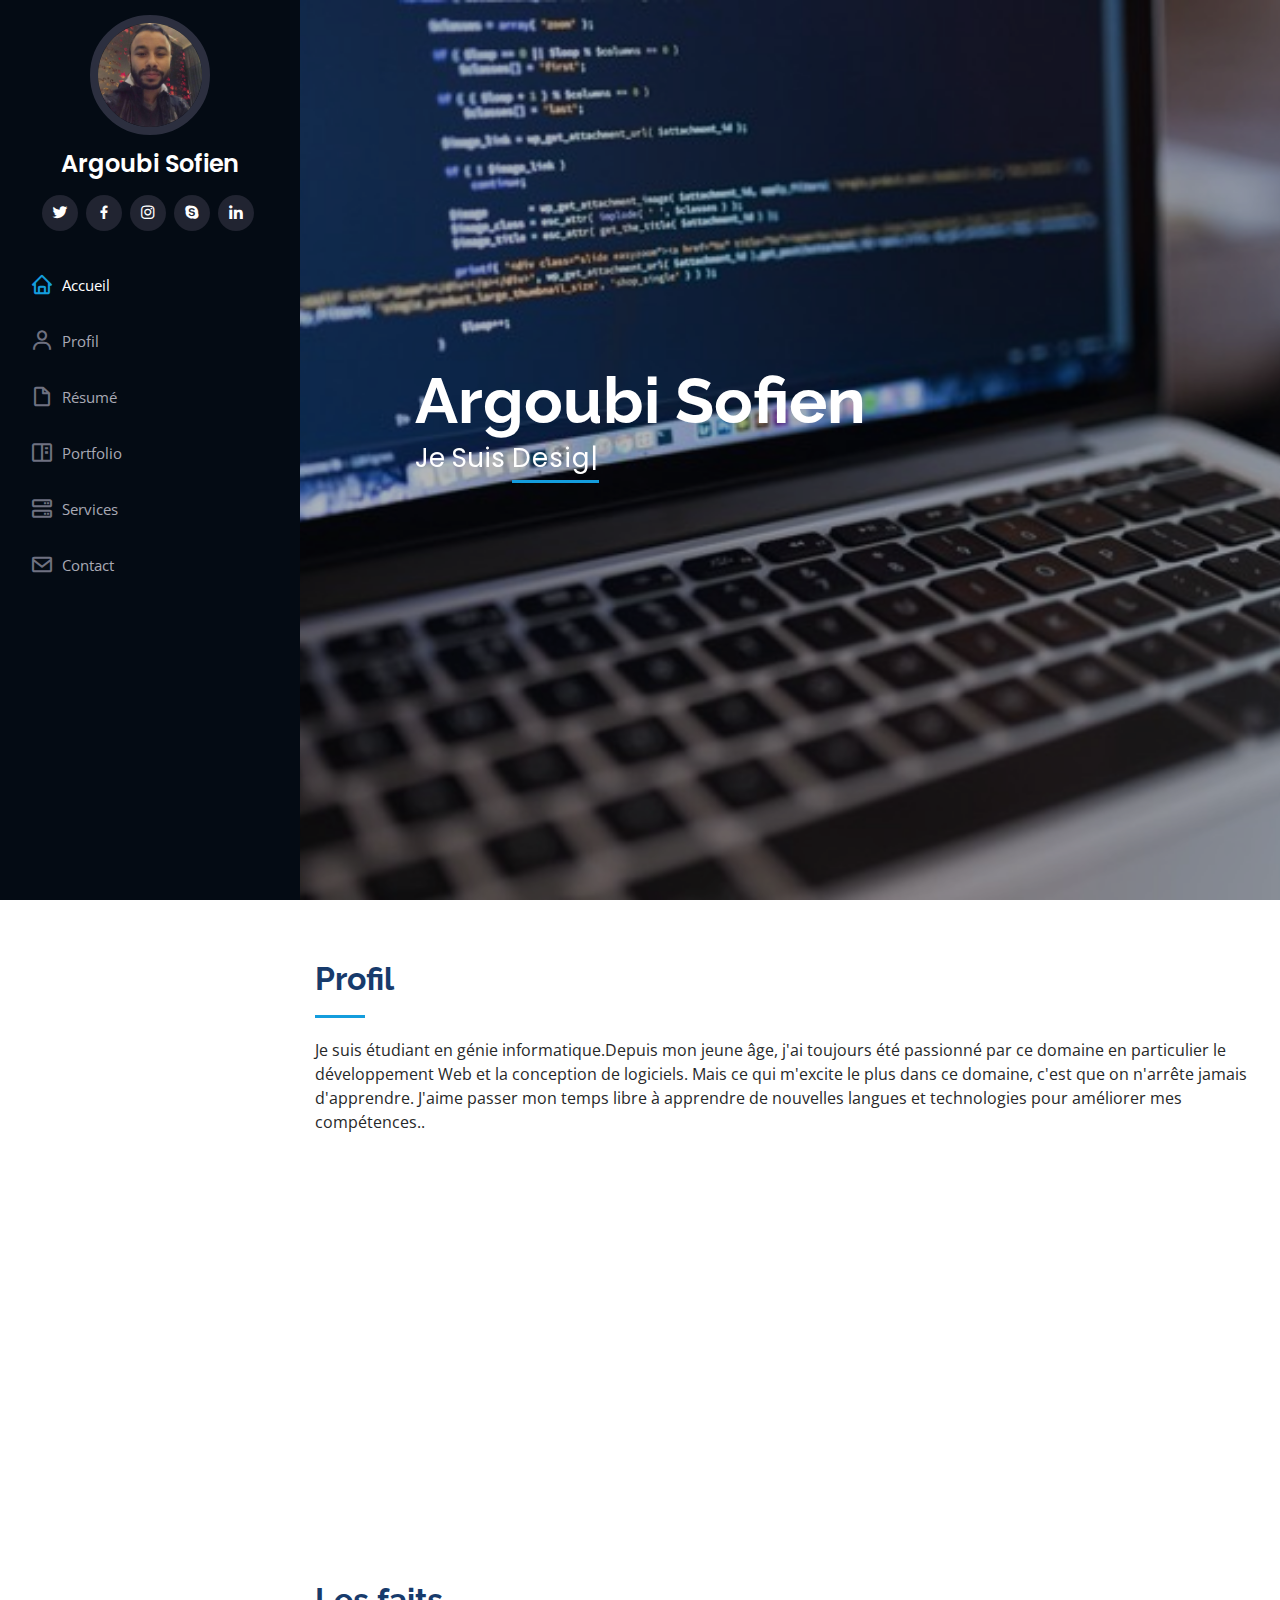
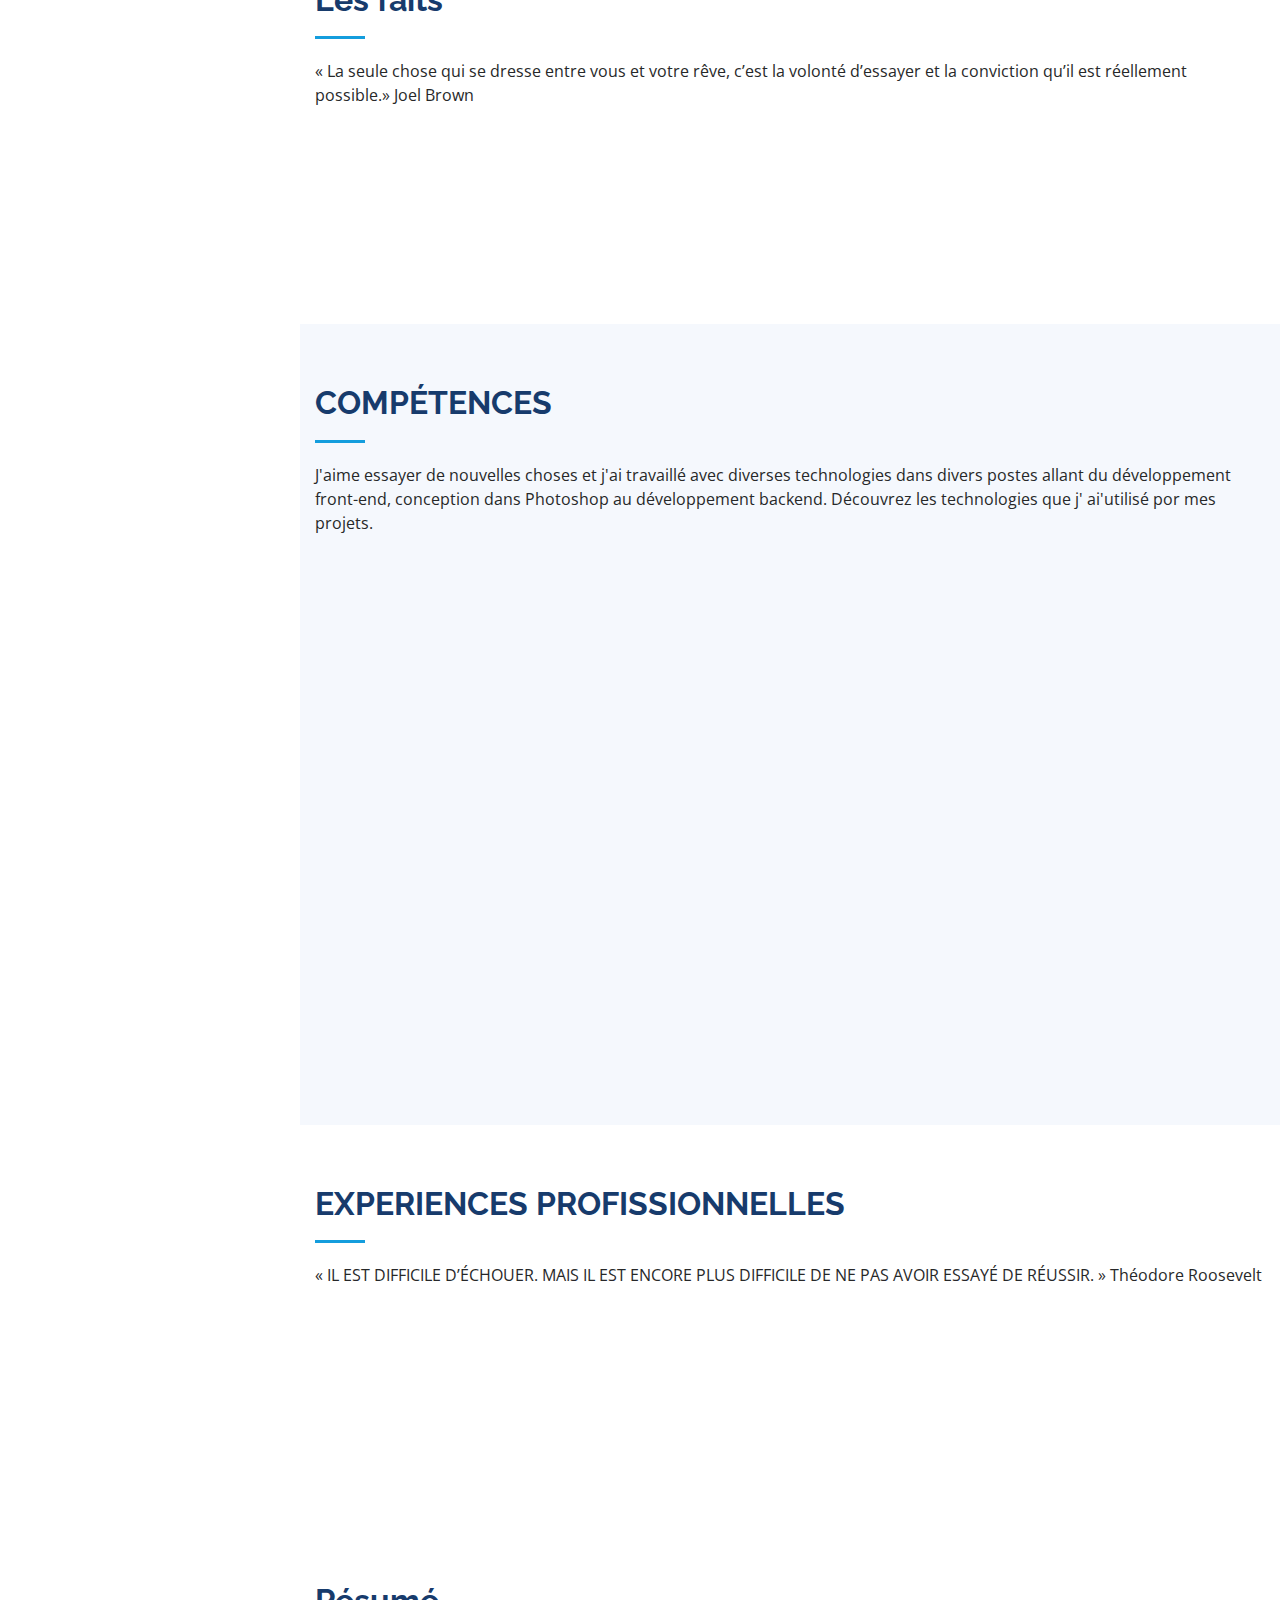
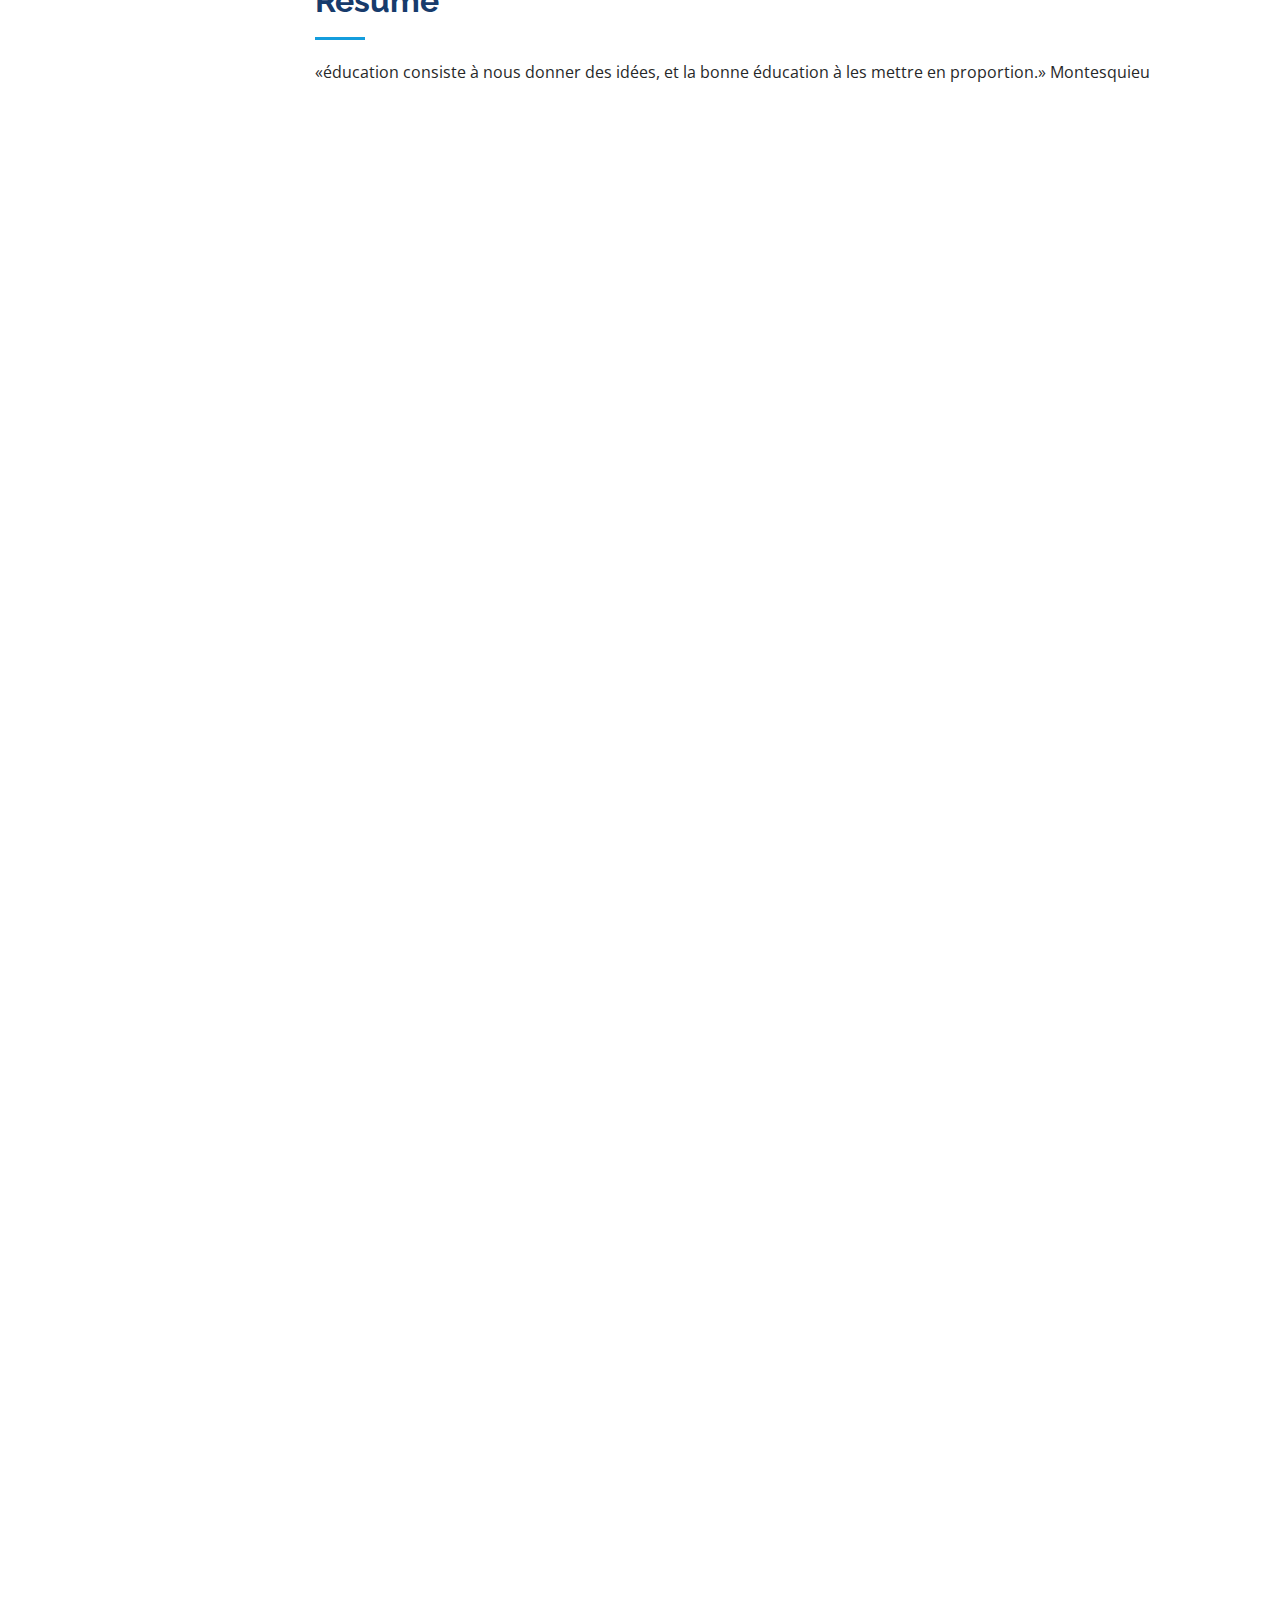
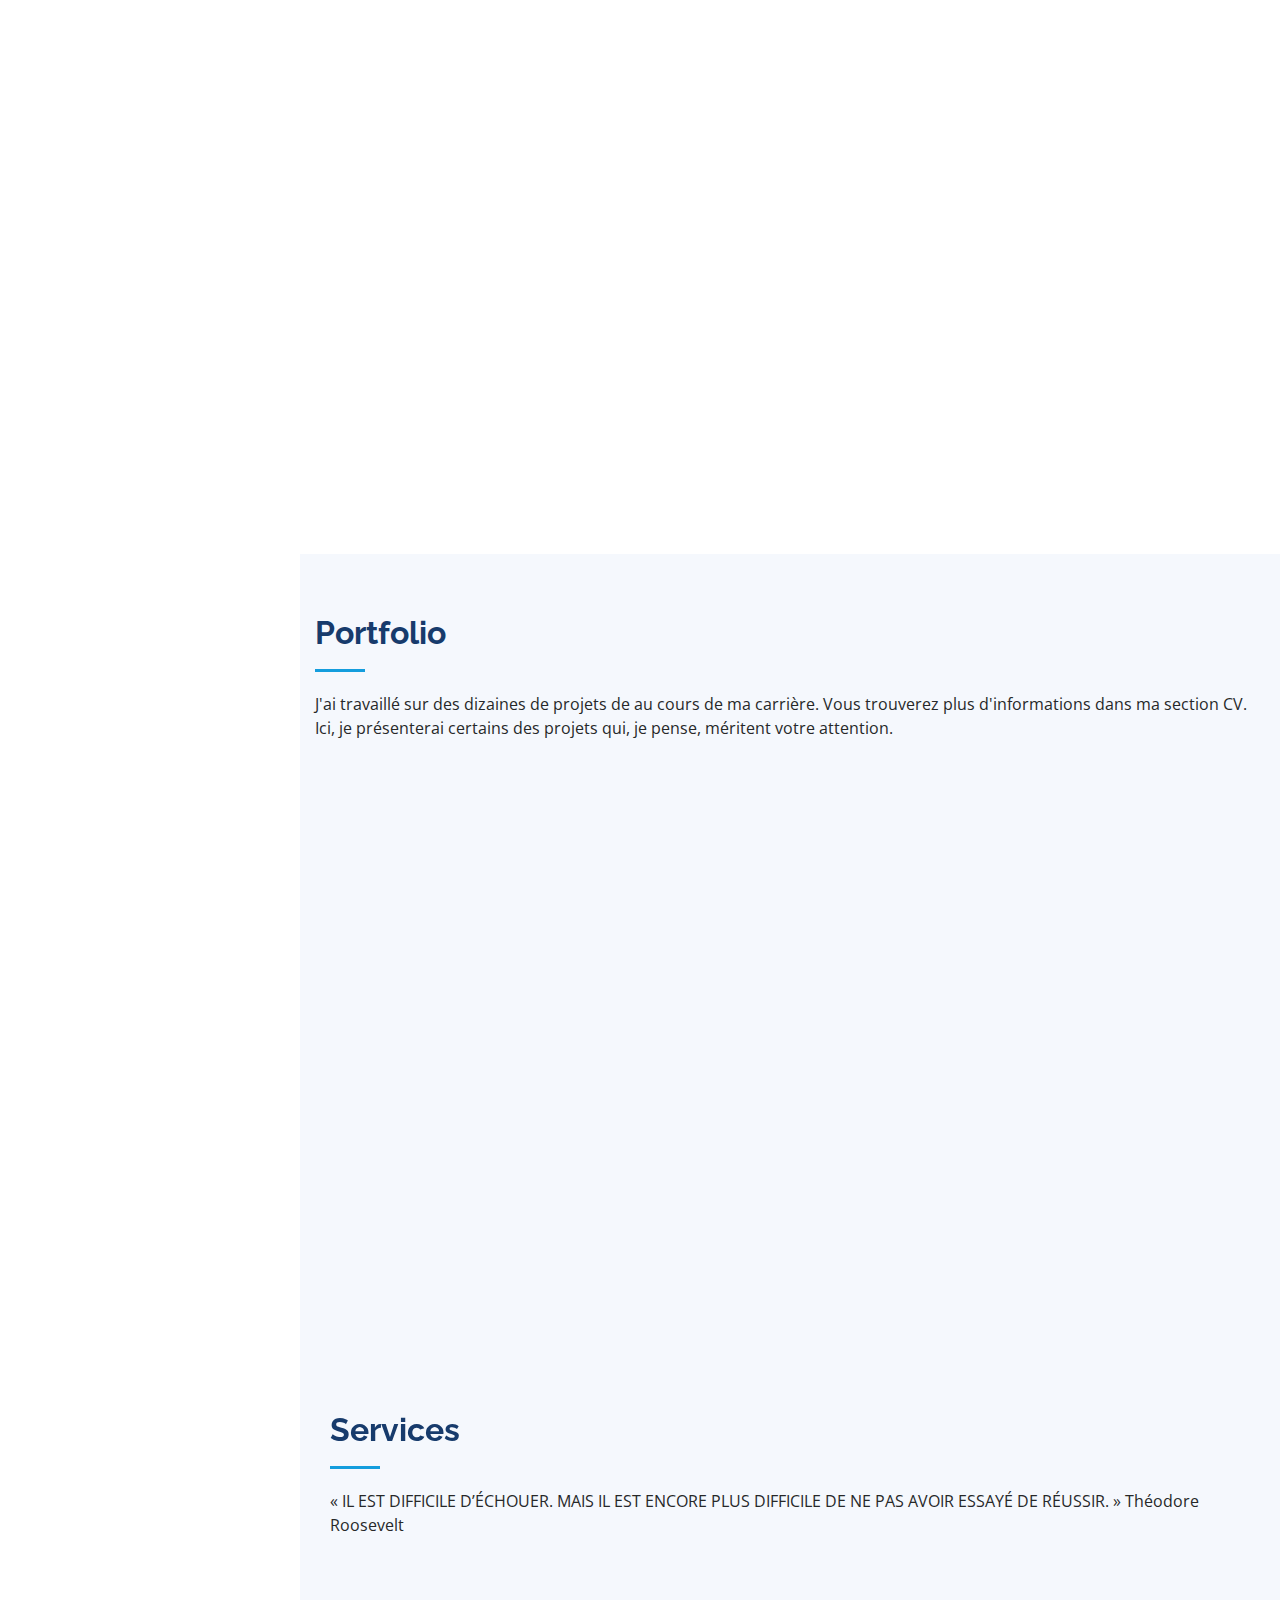
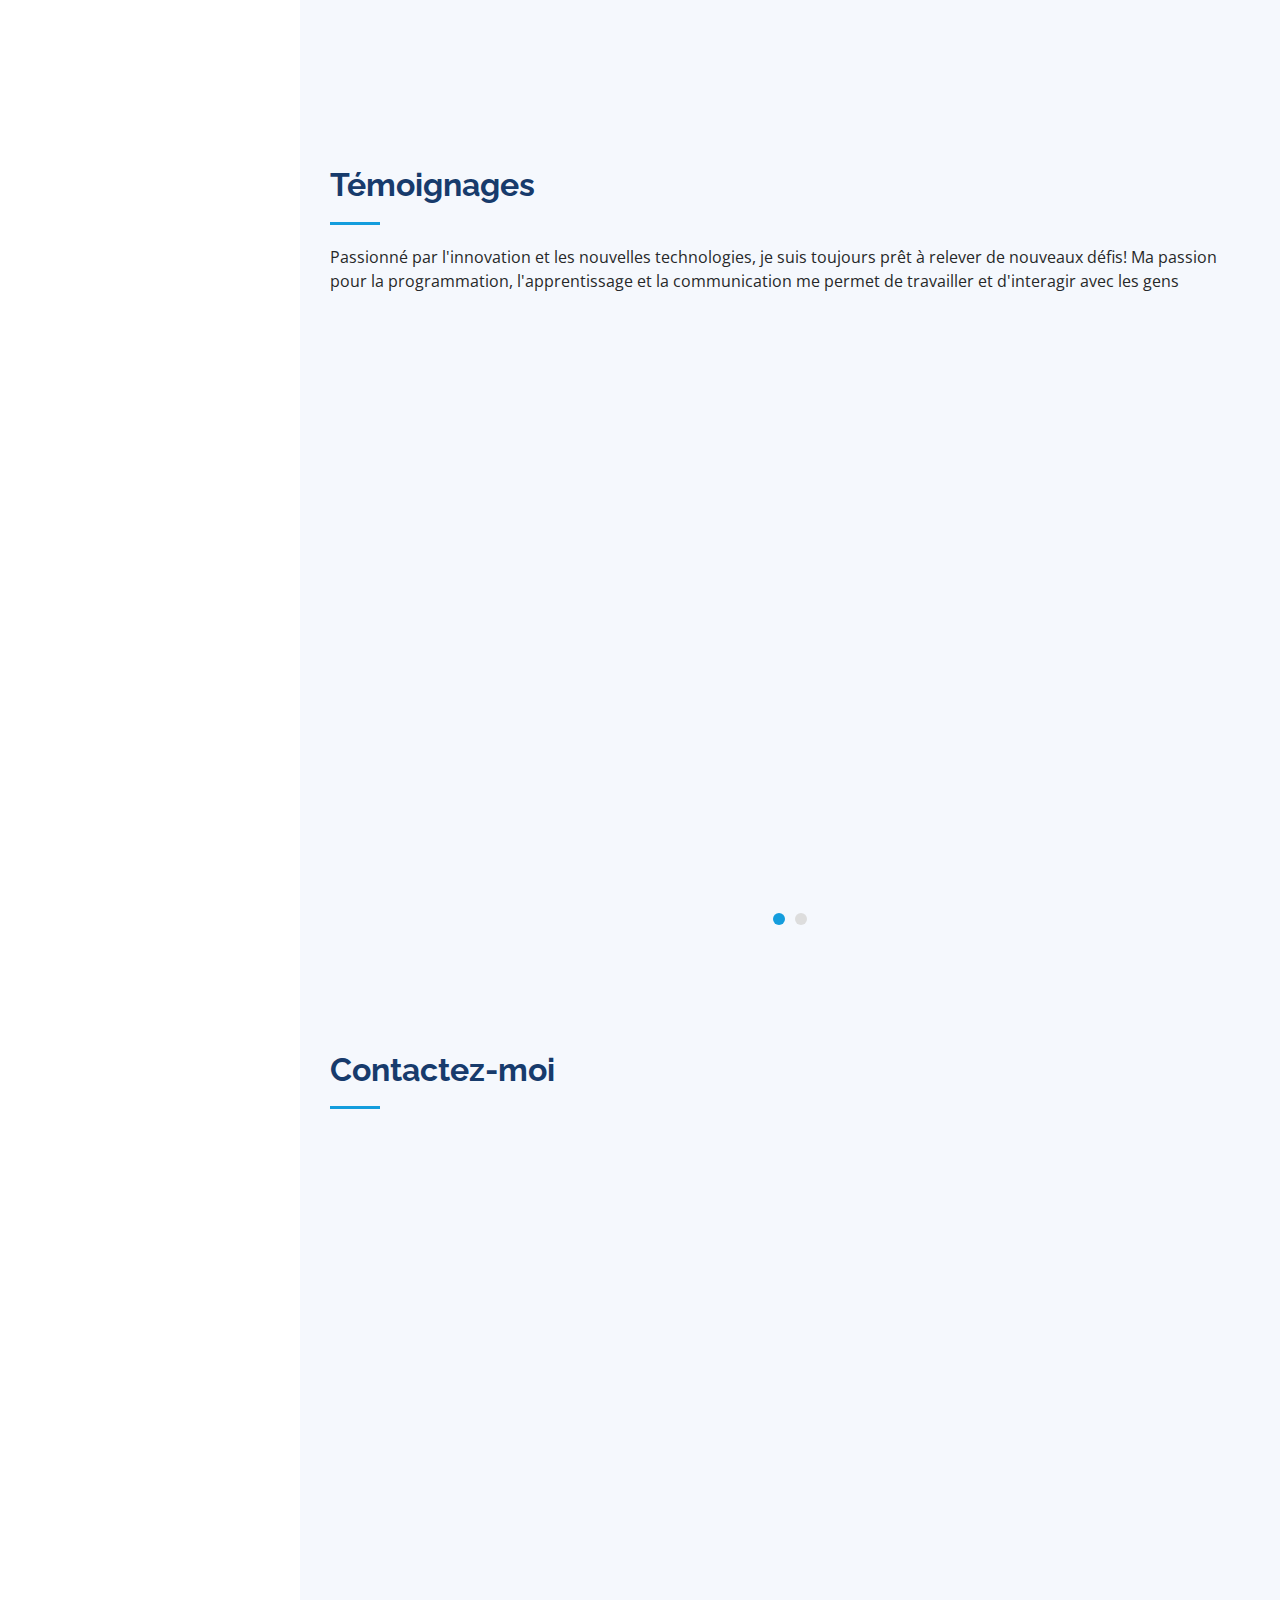
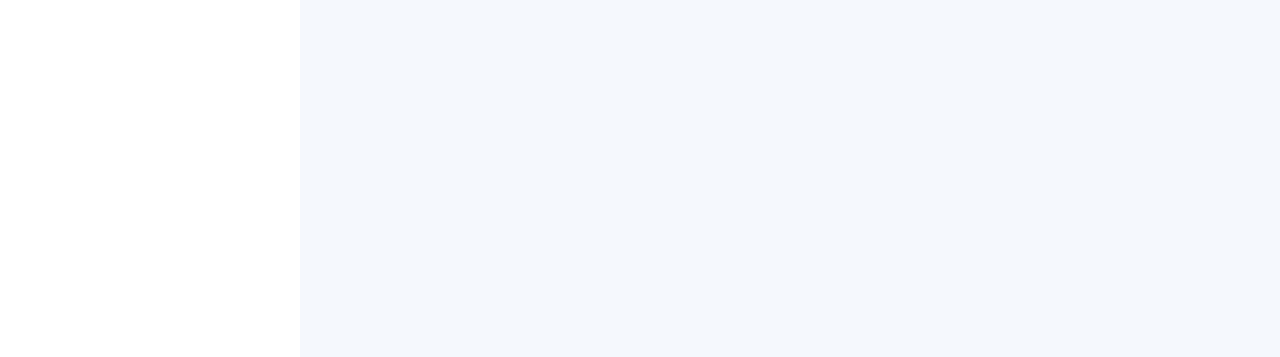
==== commit 03afbc3d: "++" ====
--- a/index.html
+++ b/index.html
@@ -404,6 +404,7 @@
                 <li>Développement et création d'une application Web pour gérer une bibliothèque en ligne</li>
                 <li>FrontEnd Angular</li>
                 <li>BackEnd Fake Json-server</li>
+                <li>Mots-clés: Angular, fake Json-Server, GitHub, Bootstrap</li>
               
               </ul>
             </div>
